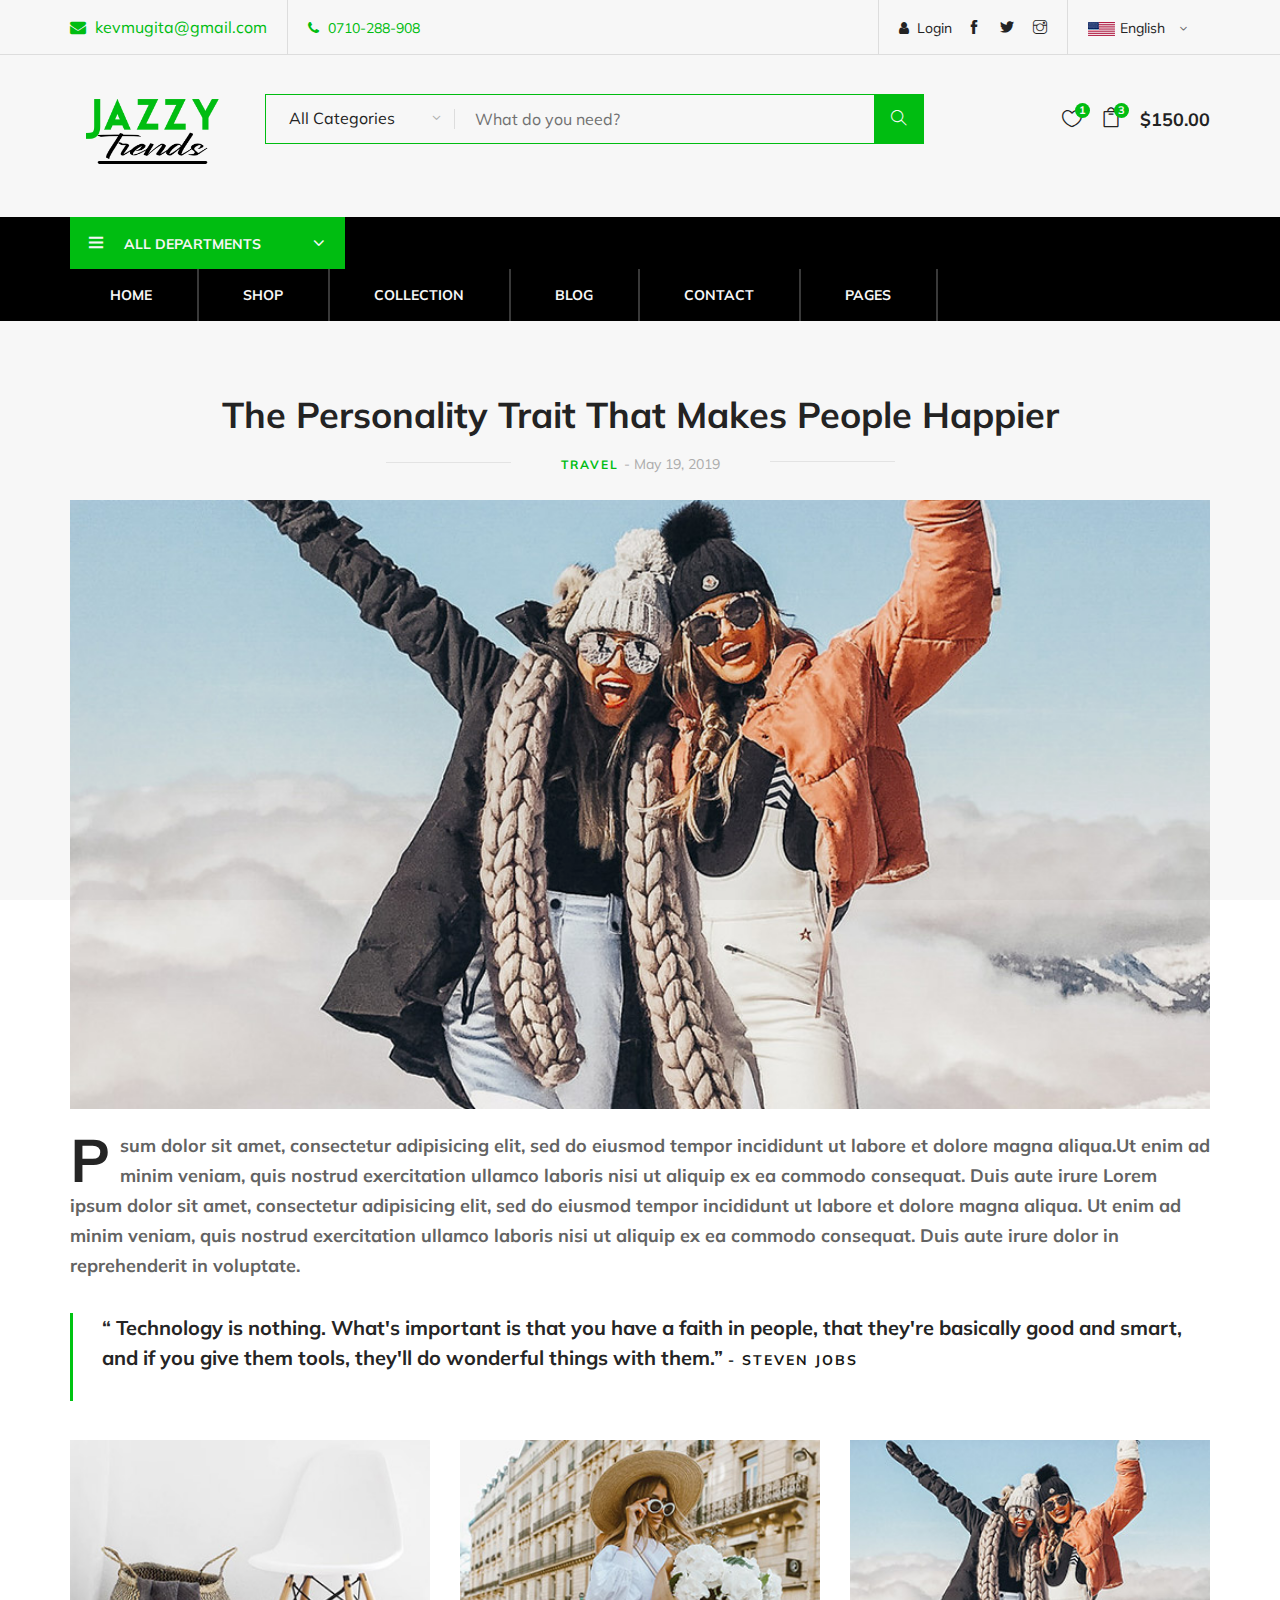
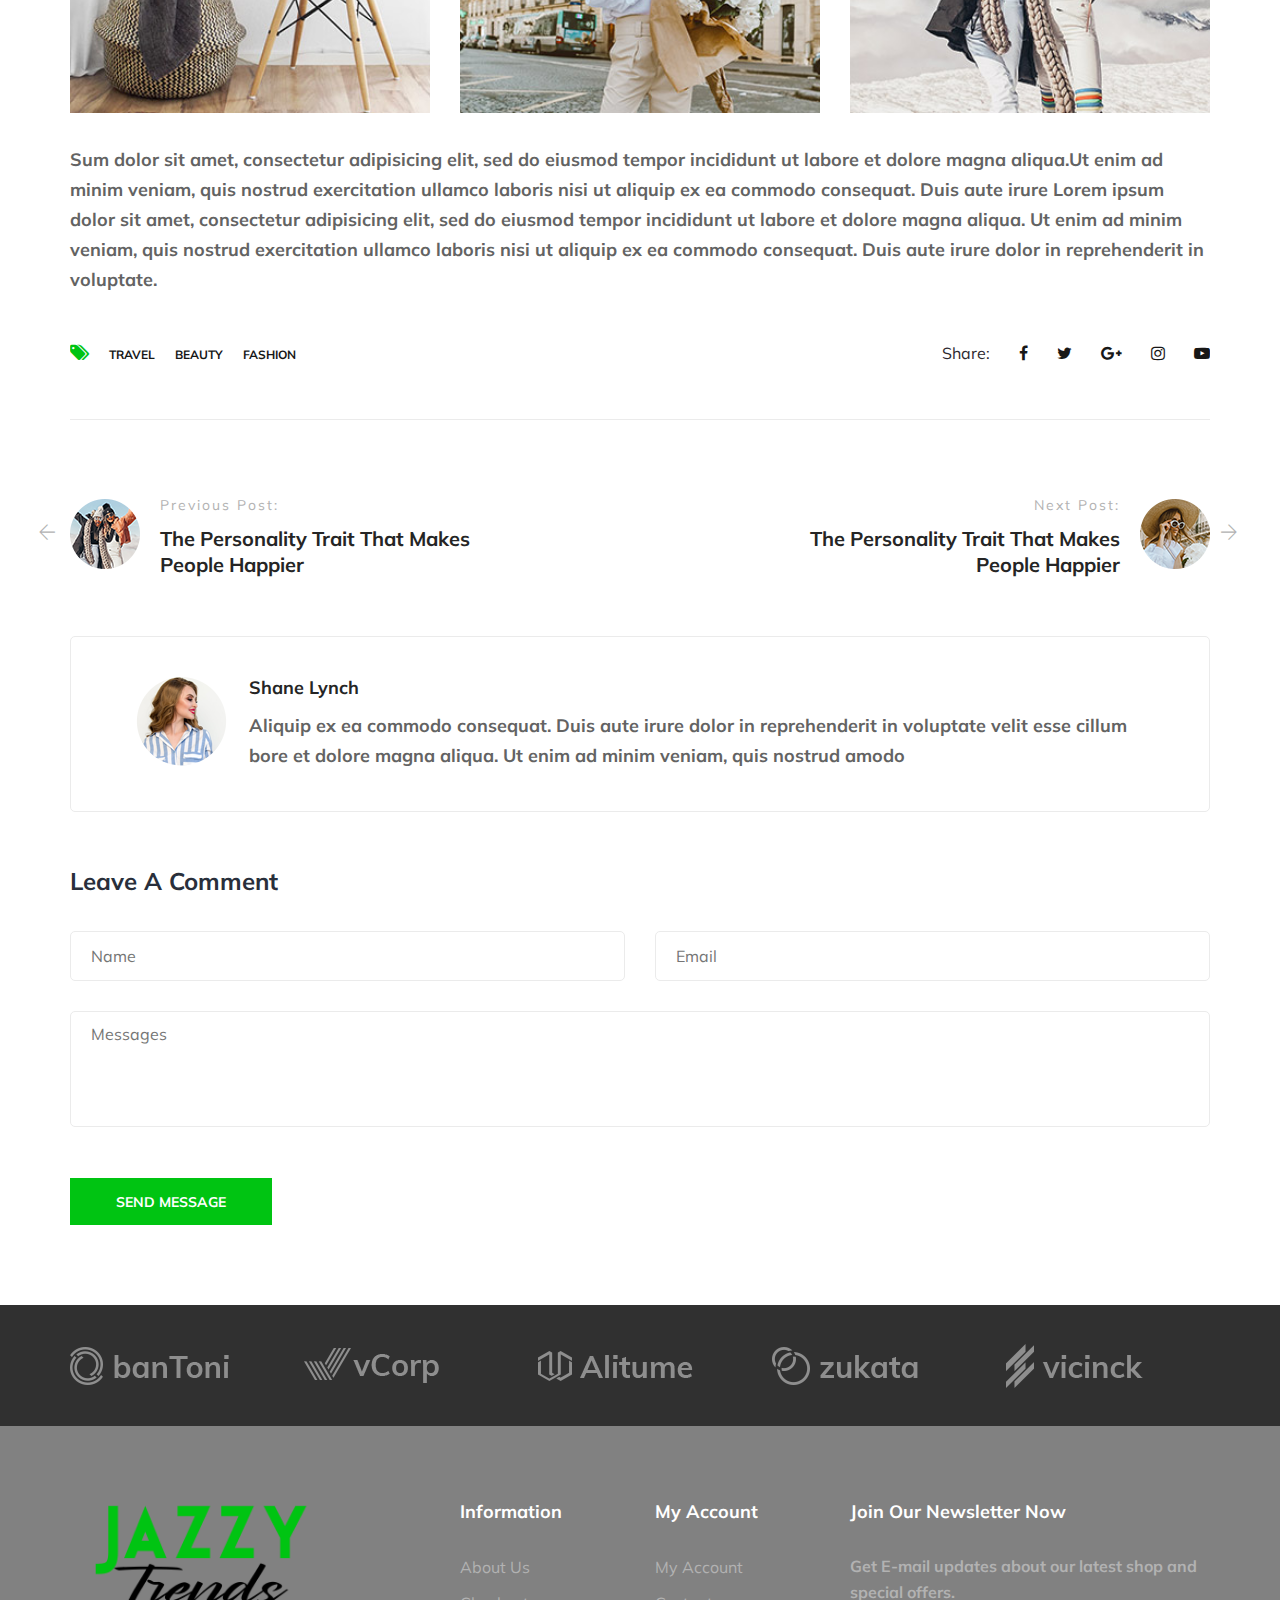
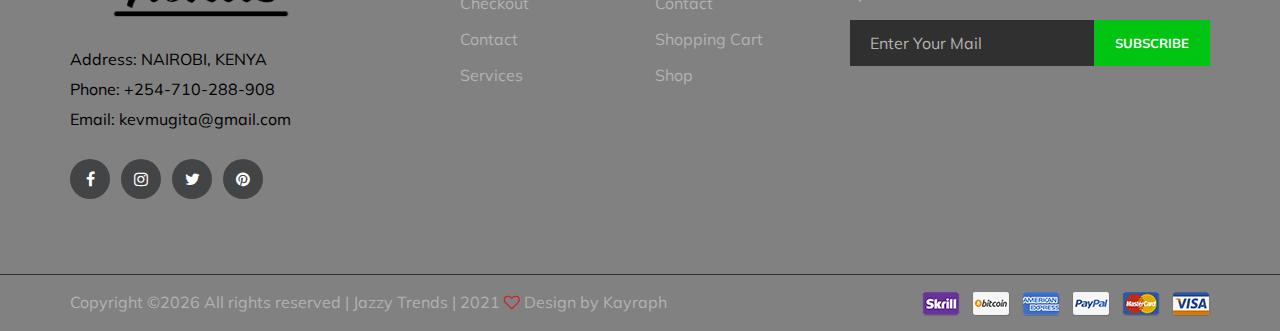
==== blog-details.html @ 1c22a63a "added products" ====
<!DOCTYPE html>
<html lang="zxx">

    <head>
        <meta charset="UTF-8">
        <meta name="description" content="Fashi Template">
        <meta name="keywords" content="Fashi, unica, creative, html">
        <meta name="viewport" content="width=device-width, initial-scale=1.0">
        <meta http-equiv="X-UA-Compatible" content="ie=edge">
        <title>Jazzy Trends</title>
    
        <!-- Google Font -->
        <link href="https://fonts.googleapis.com/css?family=Muli:300,400,500,600,700,800,900&display=swap" rel="stylesheet">
    
        <!-- Css Styles -->
        <link rel="stylesheet" href="css/bootstrap.min.css" type="text/css">
        <link rel="stylesheet" href="css/font-awesome.min.css" type="text/css">
        <link rel="stylesheet" href="css/themify-icons.css" type="text/css">
        <link rel="stylesheet" href="css/elegant-icons.css" type="text/css">
        <link rel="stylesheet" href="css/owl.carousel.min.css" type="text/css">
        <link rel="stylesheet" href="css/nice-select.css" type="text/css">
        <link rel="stylesheet" href="css/jquery-ui.min.css" type="text/css">
        <link rel="stylesheet" href="css/slicknav.min.css" type="text/css">
        <link rel="stylesheet" href="css/style.css" type="text/css">
        <link rel="icon" href="img/jazzy.png" > 
    </head>

<body>
 <!-- Page Preloder -->
    <div id="preloder">
        <div class="loader"></div>
    </div>

    <!-- Header Section Begin -->
    <header class="header-section">
        <div class="header-top">
            <div class="container">
                <div class="ht-left">
                    <div class="mail-service">
                        <a href="mailto:kevmugita@gmail.com" style="color: #00c412;" data-title="Jerseys Parlour"><i class=" fa fa-envelope"></i>
                         kevmugita@gmail.com</a>
                    </div>
                    <div class="phone-service">
                        <a href="tel:+254710288908" style="color: #00c412;"><i class=" fa fa-phone"></i>
                             0710-288-908</a>
                    </div>
                </div>
                <div class="ht-right">
                    <a href="#" class="login-panel"><i class="fa fa-user"></i>Login</a>
                    <div class="lan-selector">
                        <select class="language_drop" name="countries" id="countries" style="width:300px;">
                            <option value='yt' data-image="img/flag-1.jpg" data-imagecss="flag yt"
                                data-title="English">English</option>
                            <option value='yu' data-image="img/flag-2.jpg" data-imagecss="flag yu"
                                data-title="Bangladesh">German </option>
                        </select>
                    </div>
                    <div class="top-social">
                        <a href="#"><i class="ti-facebook"></i></a>
                        <a href="#"><i class="ti-twitter-alt"></i></a>
                        <a href="#"><i class="ti-instagram"></i></a>
                    </div>
                </div>
            </div>
        </div>
        <div class="container">
            <div class="inner-header">
                <div class="row">
                    <div class="col-lg-2 col-md-2">
                        <div class="logo">
                            <a href="./index.html">
                                <img src="img/jazzy.png" alt="" height="70px" width="180px" style="margin-top: -10px;">
                            </a>
                        </div>
                    </div>
                    <div class="col-lg-7 col-md-7">
                        <div class="advanced-search">
                            <button type="button" class="category-btn">All Categories</button>
                            <form action="#" class="input-group">
                                <input type="text" placeholder="What do you need?">
                                <button type="button"><i class="ti-search"></i></button>
                            </form>
                        </div>
                    </div>
                    <div class="col-lg-3 text-right col-md-3">
                        <ul class="nav-right">
                            <li class="heart-icon"><a href="#">
                                    <i class="icon_heart_alt"></i>
                                    <span>1</span>
                                </a>
                            </li>
                            <li class="cart-icon"><a href="#">
                                    <i class="icon_bag_alt"></i>
                                    <span>3</span>
                                </a>
                                <div class="cart-hover">
                                    <div class="select-items">
                                        <table>
                                            <tbody>
                                                <tr>
                                                    <td class="si-pic"><img src="img/select-product-1.jpg" alt=""></td>
                                                    <td class="si-text">
                                                        <div class="product-selected">
                                                            <p>$60.00 x 1</p>
                                                            <h6>Kabino Bedside Table</h6>
                                                        </div>
                                                    </td>
                                                    <td class="si-close">
                                                        <i class="ti-close"></i>
                                                    </td>
                                                </tr>
                                                <tr>
                                                    <td class="si-pic"><img src="img/select-product-2.jpg" alt=""></td>
                                                    <td class="si-text">
                                                        <div class="product-selected">
                                                            <p>$60.00 x 1</p>
                                                            <h6>Kabino Bedside Table</h6>
                                                        </div>
                                                    </td>
                                                    <td class="si-close">
                                                        <i class="ti-close"></i>
                                                    </td>
                                                </tr>
                                            </tbody>
                                        </table>
                                    </div>
                                    <div class="select-total">
                                        <span>total:</span>
                                        <h5>$120.00</h5>
                                    </div>
                                    <div class="select-button">
                                        <a href="#" class="primary-btn view-card">VIEW CARD</a>
                                        <a href="#" class="primary-btn checkout-btn">CHECK OUT</a>
                                    </div>
                                </div>
                            </li>
                            <li class="cart-price">$150.00</li>
                        </ul>
                    </div>
                </div>
            </div>
        </div>
        <div class="nav-item">
            <div class="container">
                <div class="nav-depart">
                    <div class="depart-btn">
                        <i class="ti-menu"></i>
                        <span>All departments</span>
                        <ul class="depart-hover">
                            <li class="active"><a href="#adolts">Branded Jerseys</a></li>
                            <li><a href="#">Customizable Jerseys</a></li>
                            <li><a href="#keido">Kid's Jerseys</a></li>
                            <li><a href="#">Golf Accessories/Shoes</a></li>
                            <li><a href="#">Skating Accessories</a></li>
                            <li><a href="#weeky">Deal Of The Week🔥</a></li>
                            <li><a href="#popbrands">Popular Brands</a></li>
                        </ul>
                    </div>
                </div>
                <nav class="nav-menu mobile-menu">
                    <ul>
                        <li class="active"><a href="./index.html">Home</a></li>
                        <li><a href="#">Shop</a></li>
                        <li><a href="#">Collection</a>
                            <ul class="dropdown">
                                <li><a href="#adolts">Jerseys</a></li>
                                <li><a href="#keido">Golf Accessories</a></li>
                                <li><a href="#">Basketball Shoes</a></li>
                                <li><a href="#">Skating Accessories</a></li>
                            </ul>
                        </li>
                        <li><a href="#">Blog</a></li>
                        <li><a href="./contact.html">Contact</a></li>
                        <li><a href="#">Pages</a>
                            <ul class="dropdown">
                                <li><a href="#">Blog Details</a></li>
                                <li><a href="#">Shopping Cart</a></li>
                                <li><a href="#">Checkout</a></li>
                                <li><a href="./faq.html">Faq</a></li>
                                <li><a href="./register.html">Register</a></li>
                                <li><a href="./login.html">Login</a></li>
                            </ul>
                        </li>
                    </ul>
                </nav>
                <div id="mobile-menu-wrap"></div>
            </div>
        </div>
    </header>
    <!-- Header End -->

    <!-- Blog Details Section Begin -->
    <section class="blog-details spad">
        <div class="container">
            <div class="row">
                <div class="col-lg-12">
                    <div class="blog-details-inner">
                        <div class="blog-detail-title">
                            <h2>The Personality Trait That Makes People Happier</h2>
                            <p>travel <span>- May 19, 2019</span></p>
                        </div>
                        <div class="blog-large-pic">
                            <img src="img/blog/blog-detail.jpg" alt="">
                        </div>
                        <div class="blog-detail-desc">
                            <p>psum dolor sit amet, consectetur adipisicing elit, sed do eiusmod tempor incididunt ut
                                labore et dolore magna aliqua.Ut enim ad minim veniam, quis nostrud exercitation ullamco
                                laboris nisi ut aliquip ex ea commodo consequat. Duis aute irure Lorem ipsum dolor sit
                                amet, consectetur adipisicing elit, sed do eiusmod tempor incididunt ut labore et dolore
                                magna aliqua. Ut enim ad minim veniam, quis nostrud exercitation ullamco laboris nisi ut
                                aliquip ex ea commodo consequat. Duis aute irure dolor in reprehenderit in voluptate.
                            </p>
                        </div>
                        <div class="blog-quote">
                            <p>“ Technology is nothing. What's important is that you have a faith in people, that
                                they're basically good and smart, and if you give them tools, they'll do wonderful
                                things with them.” <span>- Steven Jobs</span></p>
                        </div>
                        <div class="blog-more">
                            <div class="row">
                                <div class="col-sm-4">
                                    <img src="img/blog/blog-detail-1.jpg" alt="">
                                </div>
                                <div class="col-sm-4">
                                    <img src="img/blog/blog-detail-2.jpg" alt="">
                                </div>
                                <div class="col-sm-4">
                                    <img src="img/blog/blog-detail-3.jpg" alt="">
                                </div>
                            </div>
                        </div>
                        <p>Sum dolor sit amet, consectetur adipisicing elit, sed do eiusmod tempor incididunt ut labore
                            et dolore magna aliqua.Ut enim ad minim veniam, quis nostrud exercitation ullamco laboris
                            nisi ut aliquip ex ea commodo consequat. Duis aute irure Lorem ipsum dolor sit amet,
                            consectetur adipisicing elit, sed do eiusmod tempor incididunt ut labore et dolore magna
                            aliqua. Ut enim ad minim veniam, quis nostrud exercitation ullamco laboris nisi ut aliquip
                            ex ea commodo consequat. Duis aute irure dolor in reprehenderit in voluptate.</p>
                        <div class="tag-share">
                            <div class="details-tag">
                                <ul>
                                    <li><i class="fa fa-tags"></i></li>
                                    <li>Travel</li>
                                    <li>Beauty</li>
                                    <li>Fashion</li>
                                </ul>
                            </div>
                            <div class="blog-share">
                                <span>Share:</span>
                                <div class="social-links">
                                    <a href="#"><i class="fa fa-facebook"></i></a>
                                    <a href="#"><i class="fa fa-twitter"></i></a>
                                    <a href="#"><i class="fa fa-google-plus"></i></a>
                                    <a href="#"><i class="fa fa-instagram"></i></a>
                                    <a href="#"><i class="fa fa-youtube-play"></i></a>
                                </div>
                            </div>
                        </div>
                        <div class="blog-post">
                            <div class="row">
                                <div class="col-lg-5 col-md-6">
                                    <a href="#" class="prev-blog">
                                        <div class="pb-pic">
                                            <i class="ti-arrow-left"></i>
                                            <img src="img/blog/prev-blog.png" alt="">
                                        </div>
                                        <div class="pb-text">
                                            <span>Previous Post:</span>
                                            <h5>The Personality Trait That Makes People Happier</h5>
                                        </div>
                                    </a>
                                </div>
                                <div class="col-lg-5 offset-lg-2 col-md-6">
                                    <a href="#" class="next-blog">
                                        <div class="nb-pic">
                                            <img src="img/blog/next-blog.png" alt="">
                                            <i class="ti-arrow-right"></i>
                                        </div>
                                        <div class="nb-text">
                                            <span>Next Post:</span>
                                            <h5>The Personality Trait That Makes People Happier</h5>
                                        </div>
                                    </a>
                                </div>
                            </div>
                        </div>
                        <div class="posted-by">
                            <div class="pb-pic">
                                <img src="img/blog/post-by.png" alt="">
                            </div>
                            <div class="pb-text">
                                <a href="#">
                                    <h5>Shane Lynch</h5>
                                </a>
                                <p>Aliquip ex ea commodo consequat. Duis aute irure dolor in reprehenderit in voluptate
                                    velit esse cillum bore et dolore magna aliqua. Ut enim ad minim veniam, quis nostrud
                                    amodo</p>
                            </div>
                        </div>
                        <div class="leave-comment">
                            <h4>Leave A Comment</h4>
                            <form action="#" class="comment-form">
                                <div class="row">
                                    <div class="col-lg-6">
                                        <input type="text" placeholder="Name">
                                    </div>
                                    <div class="col-lg-6">
                                        <input type="text" placeholder="Email">
                                    </div>
                                    <div class="col-lg-12">
                                        <textarea placeholder="Messages"></textarea>
                                        <button type="submit" class="site-btn">Send message</button>
                                    </div>
                                </div>
                            </form>
                        </div>
                    </div>
                </div>
            </div>
        </div>
    </section>
    <!-- Blog Details Section End -->

    <!-- Partner Logo Section Begin -->
    <div class="partner-logo">
        <div class="container">
            <div class="logo-carousel owl-carousel">
                <div class="logo-item">
                    <div class="tablecell-inner">
                        <img src="img/logo-carousel/logo-1.png" alt="">
                    </div>
                </div>
                <div class="logo-item">
                    <div class="tablecell-inner">
                        <img src="img/logo-carousel/logo-2.png" alt="">
                    </div>
                </div>
                <div class="logo-item">
                    <div class="tablecell-inner">
                        <img src="img/logo-carousel/logo-3.png" alt="">
                    </div>
                </div>
                <div class="logo-item">
                    <div class="tablecell-inner">
                        <img src="img/logo-carousel/logo-4.png" alt="">
                    </div>
                </div>
                <div class="logo-item">
                    <div class="tablecell-inner">
                        <img src="img/logo-carousel/logo-5.png" alt="">
                    </div>
                </div>
            </div>
        </div>
    </div>
    <!-- Partner Logo Section End -->

    <!-- Footer Section Begin -->
    <footer class="footer-section">
        <div class="container">
            <div class="row">
                <div class="col-lg-3">
                    <div class="footer-left">
                        <div class="footer-logo">
                            <a href="#"><img src="img/jazzy.png" alt=""></a>
                        </div>
                        <ul>
                            <li>Address: NAIROBI, KENYA</li>
                            <li>Phone: +254-710-288-908</li>
                            <li>Email: kevmugita@gmail.com</li>
                        </ul>
                        <div class="footer-social">
                            <a href="#"><i class="fa fa-facebook"></i></a>
                            <a href="#"><i class="fa fa-instagram"></i></a>
                            <a href="#"><i class="fa fa-twitter"></i></a>
                            <a href="#"><i class="fa fa-pinterest"></i></a>
                        </div>
                    </div>
                </div>
                <div class="col-lg-2 offset-lg-1">
                    <div class="footer-widget">
                        <h5>Information</h5>
                        <ul>
                            <li><a href="#">About Us</a></li>
                            <li><a href="#">Checkout</a></li>
                            <li><a href="#">Contact</a></li>
                            <li><a href="#">Services</a></li>
                        </ul>
                    </div>
                </div>
                <div class="col-lg-2">
                    <div class="footer-widget">
                        <h5>My Account</h5>
                        <ul>
                            <li><a href="#">My Account</a></li>
                            <li><a href="#">Contact</a></li>
                            <li><a href="#">Shopping Cart</a></li>
                            <li><a href="#">Shop</a></li>
                        </ul>
                    </div>
                </div>
                <div class="col-lg-4">
                    <div class="newslatter-item">
                        <h5>Join Our Newsletter Now</h5>
                        <p>Get E-mail updates about our latest shop and special offers.</p>
                        <form action="#" class="subscribe-form">
                            <input type="text" placeholder="Enter Your Mail">
                            <button type="button">Subscribe</button>
                        </form>
                    </div>
                </div>
            </div>
        </div>
        <div class="copyright-reserved">
            <div class="container">
                <div class="row">
                    <div class="col-lg-12">
                        <div class="copyright-text">
                           
Copyright &copy;<script>document.write(new Date().getFullYear());</script> All rights reserved | Jazzy Trends | 2021 <i class="fa fa-heart-o" aria-hidden="true"></i> Design by <a href="https://mugita.netlify.app" target="_blank">Kayraph</a>

                        </div>
                        <div class="payment-pic">
                            <img src="img/payment-method.png" alt="">
                        </div>
                    </div>
                </div>
            </div>
        </div>
    </footer>
    <!-- Footer Section End -->

    <!-- Js Plugins -->
    <script src="js/jquery-3.3.1.min.js"></script>
    <script src="js/bootstrap.min.js"></script>
    <script src="js/jquery-ui.min.js"></script>
    <script src="js/jquery.countdown.min.js"></script>
    <script src="js/jquery.nice-select.min.js"></script>
    <script src="js/jquery.zoom.min.js"></script>
    <script src="js/jquery.dd.min.js"></script>
    <script src="js/jquery.slicknav.js"></script>
    <script src="js/owl.carousel.min.js"></script>
    <script src="js/main.js"></script>
</body>

</html>
---- css/themify-icons.css ----
@font-face {
	font-family: 'themify';
	src:url('../fonts/themify.eot?-fvbane');
	src:url('../fonts/themify.eot?#iefix-fvbane') format('embedded-opentype'),
		url('../fonts/themify.woff?-fvbane') format('woff'),
		url('../fonts/themify.ttf?-fvbane') format('truetype'),
		url('../fonts/themify.svg?-fvbane#themify') format('svg');
	font-weight: normal;
	font-style: normal;
}

[class^="ti-"], [class*=" ti-"] {
	font-family: 'themify';
	speak: none;
	font-style: normal;
	font-weight: normal;
	font-variant: normal;
	text-transform: none;
	line-height: 1;

	/* Better Font Rendering =========== */
	-webkit-font-smoothing: antialiased;
	-moz-osx-font-smoothing: grayscale;
}

.ti-wand:before {
	content: "\e600";
}
.ti-volume:before {
	content: "\e601";
}
.ti-user:before {
	content: "\e602";
}
.ti-unlock:before {
	content: "\e603";
}
.ti-unlink:before {
	content: "\e604";
}
.ti-trash:before {
	content: "\e605";
}
.ti-thought:before {
	content: "\e606";
}
.ti-target:before {
	content: "\e607";
}
.ti-tag:before {
	content: "\e608";
}
.ti-tablet:before {
	content: "\e609";
}
.ti-star:before {
	content: "\e60a";
}
.ti-spray:before {
	content: "\e60b";
}
.ti-signal:before {
	content: "\e60c";
}
.ti-shopping-cart:before {
	content: "\e60d";
}
.ti-shopping-cart-full:before {
	content: "\e60e";
}
.ti-settings:before {
	content: "\e60f";
}
.ti-search:before {
	content: "\e610";
}
.ti-zoom-in:before {
	content: "\e611";
}
.ti-zoom-out:before {
	content: "\e612";
}
.ti-cut:before {
	content: "\e613";
}
.ti-ruler:before {
	content: "\e614";
}
.ti-ruler-pencil:before {
	content: "\e615";
}
.ti-ruler-alt:before {
	content: "\e616";
}
.ti-bookmark:before {
	content: "\e617";
}
.ti-bookmark-alt:before {
	content: "\e618";
}
.ti-reload:before {
	content: "\e619";
}
.ti-plus:before {
	content: "\e61a";
}
.ti-pin:before {
	content: "\e61b";
}
.ti-pencil:before {
	content: "\e61c";
}
.ti-pencil-alt:before {
	content: "\e61d";
}
.ti-paint-roller:before {
	content: "\e61e";
}
.ti-paint-bucket:before {
	content: "\e61f";
}
.ti-na:before {
	content: "\e620";
}
.ti-mobile:before {
	content: "\e621";
}
.ti-minus:before {
	content: "\e622";
}
.ti-medall:before {
	content: "\e623";
}
.ti-medall-alt:before {
	content: "\e624";
}
.ti-marker:before {
	content: "\e625";
}
.ti-marker-alt:before {
	content: "\e626";
}
.ti-arrow-up:before {
	content: "\e627";
}
.ti-arrow-right:before {
	content: "\e628";
}
.ti-arrow-left:before {
	content: "\e629";
}
.ti-arrow-down:before {
	content: "\e62a";
}
.ti-lock:before {
	content: "\e62b";
}
.ti-location-arrow:before {
	content: "\e62c";
}
.ti-link:before {
	content: "\e62d";
}
.ti-layout:before {
	content: "\e62e";
}
.ti-layers:before {
	content: "\e62f";
}
.ti-layers-alt:before {
	content: "\e630";
}
.ti-key:before {
	content: "\e631";
}
.ti-import:before {
	content: "\e632";
}
.ti-image:before {
	content: "\e633";
}
.ti-heart:before {
	content: "\e634";
}
.ti-heart-broken:before {
	content: "\e635";
}
.ti-hand-stop:before {
	content: "\e636";
}
.ti-hand-open:before {
	content: "\e637";
}
.ti-hand-drag:before {
	content: "\e638";
}
.ti-folder:before {
	content: "\e639";
}
.ti-flag:before {
	content: "\e63a";
}
.ti-flag-alt:before {
	content: "\e63b";
}
.ti-flag-alt-2:before {
	content: "\e63c";
}
.ti-eye:before {
	content: "\e63d";
}
.ti-export:before {
	content: "\e63e";
}
.ti-exchange-vertical:before {
	content: "\e63f";
}
.ti-desktop:before {
	content: "\e640";
}
.ti-cup:before {
	content: "\e641";
}
.ti-crown:before {
	content: "\e642";
}
.ti-comments:before {
	content: "\e643";
}
.ti-comment:before {
	content: "\e644";
}
.ti-comment-alt:before {
	content: "\e645";
}
.ti-close:before {
	content: "\e646";
}
.ti-clip:before {
	content: "\e647";
}
.ti-angle-up:before {
	content: "\e648";
}
.ti-angle-right:before {
	content: "\e649";
}
.ti-angle-left:before {
	content: "\e64a";
}
.ti-angle-down:before {
	content: "\e64b";
}
.ti-check:before {
	content: "\e64c";
}
.ti-check-box:before {
	content: "\e64d";
}
.ti-camera:before {
	content: "\e64e";
}
.ti-announcement:before {
	content: "\e64f";
}
.ti-brush:before {
	content: "\e650";
}
.ti-briefcase:before {
	content: "\e651";
}
.ti-bolt:before {
	content: "\e652";
}
.ti-bolt-alt:before {
	content: "\e653";
}
.ti-blackboard:before {
	content: "\e654";
}
.ti-bag:before {
	content: "\e655";
}
.ti-move:before {
	content: "\e656";
}
.ti-arrows-vertical:before {
	content: "\e657";
}
.ti-arrows-horizontal:before {
	content: "\e658";
}
.ti-fullscreen:before {
	content: "\e659";
}
.ti-arrow-top-right:before {
	content: "\e65a";
}
.ti-arrow-top-left:before {
	content: "\e65b";
}
.ti-arrow-circle-up:before {
	content: "\e65c";
}
.ti-arrow-circle-right:before {
	content: "\e65d";
}
.ti-arrow-circle-left:before {
	content: "\e65e";
}
.ti-arrow-circle-down:before {
	content: "\e65f";
}
.ti-angle-double-up:before {
	content: "\e660";
}
.ti-angle-double-right:before {
	content: "\e661";
}
.ti-angle-double-left:before {
	content: "\e662";
}
.ti-angle-double-down:before {
	content: "\e663";
}
.ti-zip:before {
	content: "\e664";
}
.ti-world:before {
	content: "\e665";
}
.ti-wheelchair:before {
	content: "\e666";
}
.ti-view-list:before {
	content: "\e667";
}
.ti-view-list-alt:before {
	content: "\e668";
}
.ti-view-grid:before {
	content: "\e669";
}
.ti-uppercase:before {
	content: "\e66a";
}
.ti-upload:before {
	content: "\e66b";
}
.ti-underline:before {
	content: "\e66c";
}
.ti-truck:before {
	content: "\e66d";
}
.ti-timer:before {
	content: "\e66e";
}
.ti-ticket:before {
	content: "\e66f";
}
.ti-thumb-up:before {
	content: "\e670";
}
.ti-thumb-down:before {
	content: "\e671";
}
.ti-text:before {
	content: "\e672";
}
.ti-stats-up:before {
	content: "\e673";
}
.ti-stats-down:before {
	content: "\e674";
}
.ti-split-v:before {
	content: "\e675";
}
.ti-split-h:before {
	content: "\e676";
}
.ti-smallcap:before {
	content: "\e677";
}
.ti-shine:before {
	content: "\e678";
}
.ti-shift-right:before {
	content: "\e679";
}
.ti-shift-left:before {
	content: "\e67a";
}
.ti-shield:before {
	content: "\e67b";
}
.ti-notepad:before {
	content: "\e67c";
}
.ti-server:before {
	content: "\e67d";
}
.ti-quote-right:before {
	content: "\e67e";
}
.ti-quote-left:before {
	content: "\e67f";
}
.ti-pulse:before {
	content: "\e680";
}
.ti-printer:before {
	content: "\e681";
}
.ti-power-off:before {
	content: "\e682";
}
.ti-plug:before {
	content: "\e683";
}
.ti-pie-chart:before {
	content: "\e684";
}
.ti-paragraph:before {
	content: "\e685";
}
.ti-panel:before {
	content: "\e686";
}
.ti-package:before {
	content: "\e687";
}
.ti-music:before {
	content: "\e688";
}
.ti-music-alt:before {
	content: "\e689";
}
.ti-mouse:before {
	content: "\e68a";
}
.ti-mouse-alt:before {
	content: "\e68b";
}
.ti-money:before {
	content: "\e68c";
}
.ti-microphone:before {
	content: "\e68d";
}
.ti-menu:before {
	content: "\e68e";
}
.ti-menu-alt:before {
	content: "\e68f";
}
.ti-map:before {
	content: "\e690";
}
.ti-map-alt:before {
	content: "\e691";
}
.ti-loop:before {
	content: "\e692";
}
.ti-location-pin:before {
	content: "\e693";
}
.ti-list:before {
	content: "\e694";
}
.ti-light-bulb:before {
	content: "\e695";
}
.ti-Italic:before {
	content: "\e696";
}
.ti-info:before {
	content: "\e697";
}
.ti-infinite:before {
	content: "\e698";
}
.ti-id-badge:before {
	content: "\e699";
}
.ti-hummer:before {
	content: "\e69a";
}
.ti-home:before {
	content: "\e69b";
}
.ti-help:before {
	content: "\e69c";
}
.ti-headphone:before {
	content: "\e69d";
}
.ti-harddrives:before {
	content: "\e69e";
}
.ti-harddrive:before {
	content: "\e69f";
}
.ti-gift:before {
	content: "\e6a0";
}
.ti-game:before {
	content: "\e6a1";
}
.ti-filter:before {
	content: "\e6a2";
}
.ti-files:before {
	content: "\e6a3";
}
.ti-file:before {
	content: "\e6a4";
}
.ti-eraser:before {
	content: "\e6a5";
}
.ti-envelope:before {
	content: "\e6a6";
}
.ti-download:before {
	content: "\e6a7";
}
.ti-direction:before {
	content: "\e6a8";
}
.ti-direction-alt:before {
	content: "\e6a9";
}
.ti-dashboard:before {
	content: "\e6aa";
}
.ti-control-stop:before {
	content: "\e6ab";
}
.ti-control-shuffle:before {
	content: "\e6ac";
}
.ti-control-play:before {
	content: "\e6ad";
}
.ti-control-pause:before {
	content: "\e6ae";
}
.ti-control-forward:before {
	content: "\e6af";
}
.ti-control-backward:before {
	content: "\e6b0";
}
.ti-cloud:before {
	content: "\e6b1";
}
.ti-cloud-up:before {
	content: "\e6b2";
}
.ti-cloud-down:before {
	content: "\e6b3";
}
.ti-clipboard:before {
	content: "\e6b4";
}
.ti-car:before {
	content: "\e6b5";
}
.ti-calendar:before {
	content: "\e6b6";
}
.ti-book:before {
	content: "\e6b7";
}
.ti-bell:before {
	content: "\e6b8";
}
.ti-basketball:before {
	content: "\e6b9";
}
.ti-bar-chart:before {
	content: "\e6ba";
}
.ti-bar-chart-alt:before {
	content: "\e6bb";
}
.ti-back-right:before {
	content: "\e6bc";
}
.ti-back-left:before {
	content: "\e6bd";
}
.ti-arrows-corner:before {
	content: "\e6be";
}
.ti-archive:before {
	content: "\e6bf";
}
.ti-anchor:before {
	content: "\e6c0";
}
.ti-align-right:before {
	content: "\e6c1";
}
.ti-align-left:before {
	content: "\e6c2";
}
.ti-align-justify:before {
	content: "\e6c3";
}
.ti-align-center:before {
	content: "\e6c4";
}
.ti-alert:before {
	content: "\e6c5";
}
.ti-alarm-clock:before {
	content: "\e6c6";
}
.ti-agenda:before {
	content: "\e6c7";
}
.ti-write:before {
	content: "\e6c8";
}
.ti-window:before {
	content: "\e6c9";
}
.ti-widgetized:before {
	content: "\e6ca";
}
.ti-widget:before {
	content: "\e6cb";
}
.ti-widget-alt:before {
	content: "\e6cc";
}
.ti-wallet:before {
	content: "\e6cd";
}
.ti-video-clapper:before {
	content: "\e6ce";
}
.ti-video-camera:before {
	content: "\e6cf";
}
.ti-vector:before {
	content: "\e6d0";
}
.ti-themify-logo:before {
	content: "\e6d1";
}
.ti-themify-favicon:before {
	content: "\e6d2";
}
.ti-themify-favicon-alt:before {
	content: "\e6d3";
}
.ti-support:before {
	content: "\e6d4";
}
.ti-stamp:before {
	content: "\e6d5";
}
.ti-split-v-alt:before {
	content: "\e6d6";
}
.ti-slice:before {
	content: "\e6d7";
}
.ti-shortcode:before {
	content: "\e6d8";
}
.ti-shift-right-alt:before {
	content: "\e6d9";
}
.ti-shift-left-alt:before {
	content: "\e6da";
}
.ti-ruler-alt-2:before {
	content: "\e6db";
}
.ti-receipt:before {
	content: "\e6dc";
}
.ti-pin2:before {
	content: "\e6dd";
}
.ti-pin-alt:before {
	content: "\e6de";
}
.ti-pencil-alt2:before {
	content: "\e6df";
}
.ti-palette:before {
	content: "\e6e0";
}
.ti-more:before {
	content: "\e6e1";
}
.ti-more-alt:before {
	content: "\e6e2";
}
.ti-microphone-alt:before {
	content: "\e6e3";
}
.ti-magnet:before {
	content: "\e6e4";
}
.ti-line-double:before {
	content: "\e6e5";
}
.ti-line-dotted:before {
	content: "\e6e6";
}
.ti-line-dashed:before {
	content: "\e6e7";
}
.ti-layout-width-full:before {
	content: "\e6e8";
}
.ti-layout-width-default:before {
	content: "\e6e9";
}
.ti-layout-width-default-alt:before {
	content: "\e6ea";
}
.ti-layout-tab:before {
	content: "\e6eb";
}
.ti-layout-tab-window:before {
	content: "\e6ec";
}
.ti-layout-tab-v:before {
	content: "\e6ed";
}
.ti-layout-tab-min:before {
	content: "\e6ee";
}
.ti-layout-slider:before {
	content: "\e6ef";
}
.ti-layout-slider-alt:before {
	content: "\e6f0";
}
.ti-layout-sidebar-right:before {
	content: "\e6f1";
}
.ti-layout-sidebar-none:before {
	content: "\e6f2";
}
.ti-layout-sidebar-left:before {
	content: "\e6f3";
}
.ti-layout-placeholder:before {
	content: "\e6f4";
}
.ti-layout-menu:before {
	content: "\e6f5";
}
.ti-layout-menu-v:before {
	content: "\e6f6";
}
.ti-layout-menu-separated:before {
	content: "\e6f7";
}
.ti-layout-menu-full:before {
	content: "\e6f8";
}
.ti-layout-media-right-alt:before {
	content: "\e6f9";
}
.ti-layout-media-right:before {
	content: "\e6fa";
}
.ti-layout-media-overlay:before {
	content: "\e6fb";
}
.ti-layout-media-overlay-alt:before {
	content: "\e6fc";
}
.ti-layout-media-overlay-alt-2:before {
	content: "\e6fd";
}
.ti-layout-media-left-alt:before {
	content: "\e6fe";
}
.ti-layout-media-left:before {
	content: "\e6ff";
}
.ti-layout-media-center-alt:before {
	content: "\e700";
}
.ti-layout-media-center:before {
	content: "\e701";
}
.ti-layout-list-thumb:before {
	content: "\e702";
}
.ti-layout-list-thumb-alt:before {
	content: "\e703";
}
.ti-layout-list-post:before {
	content: "\e704";
}
.ti-layout-list-large-image:before {
	content: "\e705";
}
.ti-layout-line-solid:before {
	content: "\e706";
}
.ti-layout-grid4:before {
	content: "\e707";
}
.ti-layout-grid3:before {
	content: "\e708";
}
.ti-layout-grid2:before {
	content: "\e709";
}
.ti-layout-grid2-thumb:before {
	content: "\e70a";
}
.ti-layout-cta-right:before {
	content: "\e70b";
}
.ti-layout-cta-left:before {
	content: "\e70c";
}
.ti-layout-cta-center:before {
	content: "\e70d";
}
.ti-layout-cta-btn-right:before {
	content: "\e70e";
}
.ti-layout-cta-btn-left:before {
	content: "\e70f";
}
.ti-layout-column4:before {
	content: "\e710";
}
.ti-layout-column3:before {
	content: "\e711";
}
.ti-layout-column2:before {
	content: "\e712";
}
.ti-layout-accordion-separated:before {
	content: "\e713";
}
.ti-layout-accordion-merged:before {
	content: "\e714";
}
.ti-layout-accordion-list:before {
	content: "\e715";
}
.ti-ink-pen:before {
	content: "\e716";
}
.ti-info-alt:before {
	content: "\e717";
}
.ti-help-alt:before {
	content: "\e718";
}
.ti-headphone-alt:before {
	content: "\e719";
}
.ti-hand-point-up:before {
	content: "\e71a";
}
.ti-hand-point-right:before {
	content: "\e71b";
}
.ti-hand-point-left:before {
	content: "\e71c";
}
.ti-hand-point-down:before {
	content: "\e71d";
}
.ti-gallery:before {
	content: "\e71e";
}
.ti-face-smile:before {
	content: "\e71f";
}
.ti-face-sad:before {
	content: "\e720";
}
.ti-credit-card:before {
	content: "\e721";
}
.ti-control-skip-forward:before {
	content: "\e722";
}
.ti-control-skip-backward:before {
	content: "\e723";
}
.ti-control-record:before {
	content: "\e724";
}
.ti-control-eject:before {
	content: "\e725";
}
.ti-comments-smiley:before {
	content: "\e726";
}
.ti-brush-alt:before {
	content: "\e727";
}
.ti-youtube:before {
	content: "\e728";
}
.ti-vimeo:before {
	content: "\e729";
}
.ti-twitter:before {
	content: "\e72a";
}
.ti-time:before {
	content: "\e72b";
}
.ti-tumblr:before {
	content: "\e72c";
}
.ti-skype:before {
	content: "\e72d";
}
.ti-share:before {
	content: "\e72e";
}
.ti-share-alt:before {
	content: "\e72f";
}
.ti-rocket:before {
	content: "\e730";
}
.ti-pinterest:before {
	content: "\e731";
}
.ti-new-window:before {
	content: "\e732";
}
.ti-microsoft:before {
	content: "\e733";
}
.ti-list-ol:before {
	content: "\e734";
}
.ti-linkedin:before {
	content: "\e735";
}
.ti-layout-sidebar-2:before {
	content: "\e736";
}
.ti-layout-grid4-alt:before {
	content: "\e737";
}
.ti-layout-grid3-alt:before {
	content: "\e738";
}
.ti-layout-grid2-alt:before {
	content: "\e739";
}
.ti-layout-column4-alt:before {
	content: "\e73a";
}
.ti-layout-column3-alt:before {
	content: "\e73b";
}
.ti-layout-column2-alt:before {
	content: "\e73c";
}
.ti-instagram:before {
	content: "\e73d";
}
.ti-google:before {
	content: "\e73e";
}
.ti-github:before {
	content: "\e73f";
}
.ti-flickr:before {
	content: "\e740";
}
.ti-facebook:before {
	content: "\e741";
}
.ti-dropbox:before {
	content: "\e742";
}
.ti-dribbble:before {
	content: "\e743";
}
.ti-apple:before {
	content: "\e744";
}
.ti-android:before {
	content: "\e745";
}
.ti-save:before {
	content: "\e746";
}
.ti-save-alt:before {
	content: "\e747";
}
.ti-yahoo:before {
	content: "\e748";
}
.ti-wordpress:before {
	content: "\e749";
}
.ti-vimeo-alt:before {
	content: "\e74a";
}
.ti-twitter-alt:before {
	content: "\e74b";
}
.ti-tumblr-alt:before {
	content: "\e74c";
}
.ti-trello:before {
	content: "\e74d";
}
.ti-stack-overflow:before {
	content: "\e74e";
}
.ti-soundcloud:before {
	content: "\e74f";
}
.ti-sharethis:before {
	content: "\e750";
}
.ti-sharethis-alt:before {
	content: "\e751";
}
.ti-reddit:before {
	content: "\e752";
}
.ti-pinterest-alt:before {
	content: "\e753";
}
.ti-microsoft-alt:before {
	content: "\e754";
}
.ti-linux:before {
	content: "\e755";
}
.ti-jsfiddle:before {
	content: "\e756";
}
.ti-joomla:before {
	content: "\e757";
}
.ti-html5:before {
	content: "\e758";
}
.ti-flickr-alt:before {
	content: "\e759";
}
.ti-email:before {
	content: "\e75a";
}
.ti-drupal:before {
	content: "\e75b";
}
.ti-dropbox-alt:before {
	content: "\e75c";
}
.ti-css3:before {
	content: "\e75d";
}
.ti-rss:before {
	content: "\e75e";
}
.ti-rss-alt:before {
	content: "\e75f";
}
---- css/elegant-icons.css ----
@font-face {
	font-family: 'ElegantIcons';
	src:url('../fonts/ElegantIcons.eot');
	src:url('../fonts/ElegantIcons.eot?#iefix') format('embedded-opentype'),
		url('../fonts/ElegantIcons.woff') format('woff'),
		url('../fonts/ElegantIcons.ttf') format('truetype'),
		url('../fonts/ElegantIcons.svg#ElegantIcons') format('svg');
	font-weight: normal;
	font-style: normal;
}

/* Use the following CSS code if you want to use data attributes for inserting your icons */
[data-icon]:before {
	font-family: 'ElegantIcons';
	content: attr(data-icon);
	speak: none;
	font-weight: normal;
	font-variant: normal;
	text-transform: none;
	line-height: 1;
	-webkit-font-smoothing: antialiased;
	-moz-osx-font-smoothing: grayscale;
}

/* Use the following CSS code if you want to have a class per icon */
/*
Instead of a list of all class selectors,
you can use the generic selector below, but it's slower:
[class*="your-class-prefix"] {
*/
.arrow_up, .arrow_down, .arrow_left, .arrow_right, .arrow_left-up, .arrow_right-up, .arrow_right-down, .arrow_left-down, .arrow-up-down, .arrow_up-down_alt, .arrow_left-right_alt, .arrow_left-right, .arrow_expand_alt2, .arrow_expand_alt, .arrow_condense, .arrow_expand, .arrow_move, .arrow_carrot-up, .arrow_carrot-down, .arrow_carrot-left, .arrow_carrot-right, .arrow_carrot-2up, .arrow_carrot-2down, .arrow_carrot-2left, .arrow_carrot-2right, .arrow_carrot-up_alt2, .arrow_carrot-down_alt2, .arrow_carrot-left_alt2, .arrow_carrot-right_alt2, .arrow_carrot-2up_alt2, .arrow_carrot-2down_alt2, .arrow_carrot-2left_alt2, .arrow_carrot-2right_alt2, .arrow_triangle-up, .arrow_triangle-down, .arrow_triangle-left, .arrow_triangle-right, .arrow_triangle-up_alt2, .arrow_triangle-down_alt2, .arrow_triangle-left_alt2, .arrow_triangle-right_alt2, .arrow_back, .icon_minus-06, .icon_plus, .icon_close, .icon_check, .icon_minus_alt2, .icon_plus_alt2, .icon_close_alt2, .icon_check_alt2, .icon_zoom-out_alt, .icon_zoom-in_alt, .icon_search, .icon_box-empty, .icon_box-selected, .icon_minus-box, .icon_plus-box, .icon_box-checked, .icon_circle-empty, .icon_circle-slelected, .icon_stop_alt2, .icon_stop, .icon_pause_alt2, .icon_pause, .icon_menu, .icon_menu-square_alt2, .icon_menu-circle_alt2, .icon_ul, .icon_ol, .icon_adjust-horiz, .icon_adjust-vert, .icon_document_alt, .icon_documents_alt, .icon_pencil, .icon_pencil-edit_alt, .icon_pencil-edit, .icon_folder-alt, .icon_folder-open_alt, .icon_folder-add_alt, .icon_info_alt, .icon_error-oct_alt, .icon_error-circle_alt, .icon_error-triangle_alt, .icon_question_alt2, .icon_question, .icon_comment_alt, .icon_chat_alt, .icon_vol-mute_alt, .icon_volume-low_alt, .icon_volume-high_alt, .icon_quotations, .icon_quotations_alt2, .icon_clock_alt, .icon_lock_alt, .icon_lock-open_alt, .icon_key_alt, .icon_cloud_alt, .icon_cloud-upload_alt, .icon_cloud-download_alt, .icon_image, .icon_images, .icon_lightbulb_alt, .icon_gift_alt, .icon_house_alt, .icon_genius, .icon_mobile, .icon_tablet, .icon_laptop, .icon_desktop, .icon_camera_alt, .icon_mail_alt, .icon_cone_alt, .icon_ribbon_alt, .icon_bag_alt, .icon_creditcard, .icon_cart_alt, .icon_paperclip, .icon_tag_alt, .icon_tags_alt, .icon_trash_alt, .icon_cursor_alt, .icon_mic_alt, .icon_compass_alt, .icon_pin_alt, .icon_pushpin_alt, .icon_map_alt, .icon_drawer_alt, .icon_toolbox_alt, .icon_book_alt, .icon_calendar, .icon_film, .icon_table, .icon_contacts_alt, .icon_headphones, .icon_lifesaver, .icon_piechart, .icon_refresh, .icon_link_alt, .icon_link, .icon_loading, .icon_blocked, .icon_archive_alt, .icon_heart_alt, .icon_star_alt, .icon_star-half_alt, .icon_star, .icon_star-half, .icon_tools, .icon_tool, .icon_cog, .icon_cogs, .arrow_up_alt, .arrow_down_alt, .arrow_left_alt, .arrow_right_alt, .arrow_left-up_alt, .arrow_right-up_alt, .arrow_right-down_alt, .arrow_left-down_alt, .arrow_condense_alt, .arrow_expand_alt3, .arrow_carrot_up_alt, .arrow_carrot-down_alt, .arrow_carrot-left_alt, .arrow_carrot-right_alt, .arrow_carrot-2up_alt, .arrow_carrot-2dwnn_alt, .arrow_carrot-2left_alt, .arrow_carrot-2right_alt, .arrow_triangle-up_alt, .arrow_triangle-down_alt, .arrow_triangle-left_alt, .arrow_triangle-right_alt, .icon_minus_alt, .icon_plus_alt, .icon_close_alt, .icon_check_alt, .icon_zoom-out, .icon_zoom-in, .icon_stop_alt, .icon_menu-square_alt, .icon_menu-circle_alt, .icon_document, .icon_documents, .icon_pencil_alt, .icon_folder, .icon_folder-open, .icon_folder-add, .icon_folder_upload, .icon_folder_download, .icon_info, .icon_error-circle, .icon_error-oct, .icon_error-triangle, .icon_question_alt, .icon_comment, .icon_chat, .icon_vol-mute, .icon_volume-low, .icon_volume-high, .icon_quotations_alt, .icon_clock, .icon_lock, .icon_lock-open, .icon_key, .icon_cloud, .icon_cloud-upload, .icon_cloud-download, .icon_lightbulb, .icon_gift, .icon_house, .icon_camera, .icon_mail, .icon_cone, .icon_ribbon, .icon_bag, .icon_cart, .icon_tag, .icon_tags, .icon_trash, .icon_cursor, .icon_mic, .icon_compass, .icon_pin, .icon_pushpin, .icon_map, .icon_drawer, .icon_toolbox, .icon_book, .icon_contacts, .icon_archive, .icon_heart, .icon_profile, .icon_group, .icon_grid-2x2, .icon_grid-3x3, .icon_music, .icon_pause_alt, .icon_phone, .icon_upload, .icon_download, .social_facebook, .social_twitter, .social_pinterest, .social_googleplus, .social_tumblr, .social_tumbleupon, .social_wordpress, .social_instagram, .social_dribbble, .social_vimeo, .social_linkedin, .social_rss, .social_deviantart, .social_share, .social_myspace, .social_skype, .social_youtube, .social_picassa, .social_googledrive, .social_flickr, .social_blogger, .social_spotify, .social_delicious, .social_facebook_circle, .social_twitter_circle, .social_pinterest_circle, .social_googleplus_circle, .social_tumblr_circle, .social_stumbleupon_circle, .social_wordpress_circle, .social_instagram_circle, .social_dribbble_circle, .social_vimeo_circle, .social_linkedin_circle, .social_rss_circle, .social_deviantart_circle, .social_share_circle, .social_myspace_circle, .social_skype_circle, .social_youtube_circle, .social_picassa_circle, .social_googledrive_alt2, .social_flickr_circle, .social_blogger_circle, .social_spotify_circle, .social_delicious_circle, .social_facebook_square, .social_twitter_square, .social_pinterest_square, .social_googleplus_square, .social_tumblr_square, .social_stumbleupon_square, .social_wordpress_square, .social_instagram_square, .social_dribbble_square, .social_vimeo_square, .social_linkedin_square, .social_rss_square, .social_deviantart_square, .social_share_square, .social_myspace_square, .social_skype_square, .social_youtube_square, .social_picassa_square, .social_googledrive_square, .social_flickr_square, .social_blogger_square, .social_spotify_square, .social_delicious_square, .icon_printer, .icon_calulator, .icon_building, .icon_floppy, .icon_drive, .icon_search-2, .icon_id, .icon_id-2, .icon_puzzle, .icon_like, .icon_dislike, .icon_mug, .icon_currency, .icon_wallet, .icon_pens, .icon_easel, .icon_flowchart, .icon_datareport, .icon_briefcase, .icon_shield, .icon_percent, .icon_globe, .icon_globe-2, .icon_target, .icon_hourglass, .icon_balance, .icon_rook, .icon_printer-alt, .icon_calculator_alt, .icon_building_alt, .icon_floppy_alt, .icon_drive_alt, .icon_search_alt, .icon_id_alt, .icon_id-2_alt, .icon_puzzle_alt, .icon_like_alt, .icon_dislike_alt, .icon_mug_alt, .icon_currency_alt, .icon_wallet_alt, .icon_pens_alt, .icon_easel_alt, .icon_flowchart_alt, .icon_datareport_alt, .icon_briefcase_alt, .icon_shield_alt, .icon_percent_alt, .icon_globe_alt, .icon_clipboard {
	font-family: 'ElegantIcons';
	speak: none;
	font-style: normal;
	font-weight: normal;
	font-variant: normal;
	text-transform: none;
	line-height: 1;
	-webkit-font-smoothing: antialiased;
}
.arrow_up:before {
	content: "\21";
}
.arrow_down:before {
	content: "\22";
}
.arrow_left:before {
	content: "\23";
}
.arrow_right:before {
	content: "\24";
}
.arrow_left-up:before {
	content: "\25";
}
.arrow_right-up:before {
	content: "\26";
}
.arrow_right-down:before {
	content: "\27";
}
.arrow_left-down:before {
	content: "\28";
}
.arrow-up-down:before {
	content: "\29";
}
.arrow_up-down_alt:before {
	content: "\2a";
}
.arrow_left-right_alt:before {
	content: "\2b";
}
.arrow_left-right:before {
	content: "\2c";
}
.arrow_expand_alt2:before {
	content: "\2d";
}
.arrow_expand_alt:before {
	content: "\2e";
}
.arrow_condense:before {
	content: "\2f";
}
.arrow_expand:before {
	content: "\30";
}
.arrow_move:before {
	content: "\31";
}
.arrow_carrot-up:before {
	content: "\32";
}
.arrow_carrot-down:before {
	content: "\33";
}
.arrow_carrot-left:before {
	content: "\34";
}
.arrow_carrot-right:before {
	content: "\35";
}
.arrow_carrot-2up:before {
	content: "\36";
}
.arrow_carrot-2down:before {
	content: "\37";
}
.arrow_carrot-2left:before {
	content: "\38";
}
.arrow_carrot-2right:before {
	content: "\39";
}
.arrow_carrot-up_alt2:before {
	content: "\3a";
}
.arrow_carrot-down_alt2:before {
	content: "\3b";
}
.arrow_carrot-left_alt2:before {
	content: "\3c";
}
.arrow_carrot-right_alt2:before {
	content: "\3d";
}
.arrow_carrot-2up_alt2:before {
	content: "\3e";
}
.arrow_carrot-2down_alt2:before {
	content: "\3f";
}
.arrow_carrot-2left_alt2:before {
	content: "\40";
}
.arrow_carrot-2right_alt2:before {
	content: "\41";
}
.arrow_triangle-up:before {
	content: "\42";
}
.arrow_triangle-down:before {
	content: "\43";
}
.arrow_triangle-left:before {
	content: "\44";
}
.arrow_triangle-right:before {
	content: "\45";
}
.arrow_triangle-up_alt2:before {
	content: "\46";
}
.arrow_triangle-down_alt2:before {
	content: "\47";
}
.arrow_triangle-left_alt2:before {
	content: "\48";
}
.arrow_triangle-right_alt2:before {
	content: "\49";
}
.arrow_back:before {
	content: "\4a";
}
.icon_minus-06:before {
	content: "\4b";
}
.icon_plus:before {
	content: "\4c";
}
.icon_close:before {
	content: "\4d";
}
.icon_check:before {
	content: "\4e";
}
.icon_minus_alt2:before {
	content: "\4f";
}
.icon_plus_alt2:before {
	content: "\50";
}
.icon_close_alt2:before {
	content: "\51";
}
.icon_check_alt2:before {
	content: "\52";
}
.icon_zoom-out_alt:before {
	content: "\53";
}
.icon_zoom-in_alt:before {
	content: "\54";
}
.icon_search:before {
	content: "\55";
}
.icon_box-empty:before {
	content: "\56";
}
.icon_box-selected:before {
	content: "\57";
}
.icon_minus-box:before {
	content: "\58";
}
.icon_plus-box:before {
	content: "\59";
}
.icon_box-checked:before {
	content: "\5a";
}
.icon_circle-empty:before {
	content: "\5b";
}
.icon_circle-slelected:before {
	content: "\5c";
}
.icon_stop_alt2:before {
	content: "\5d";
}
.icon_stop:before {
	content: "\5e";
}
.icon_pause_alt2:before {
	content: "\5f";
}
.icon_pause:before {
	content: "\60";
}
.icon_menu:before {
	content: "\61";
}
.icon_menu-square_alt2:before {
	content: "\62";
}
.icon_menu-circle_alt2:before {
	content: "\63";
}
.icon_ul:before {
	content: "\64";
}
.icon_ol:before {
	content: "\65";
}
.icon_adjust-horiz:before {
	content: "\66";
}
.icon_adjust-vert:before {
	content: "\67";
}
.icon_document_alt:before {
	content: "\68";
}
.icon_documents_alt:before {
	content: "\69";
}
.icon_pencil:before {
	content: "\6a";
}
.icon_pencil-edit_alt:before {
	content: "\6b";
}
.icon_pencil-edit:before {
	content: "\6c";
}
.icon_folder-alt:before {
	content: "\6d";
}
.icon_folder-open_alt:before {
	content: "\6e";
}
.icon_folder-add_alt:before {
	content: "\6f";
}
.icon_info_alt:before {
	content: "\70";
}
.icon_error-oct_alt:before {
	content: "\71";
}
.icon_error-circle_alt:before {
	content: "\72";
}
.icon_error-triangle_alt:before {
	content: "\73";
}
.icon_question_alt2:before {
	content: "\74";
}
.icon_question:before {
	content: "\75";
}
.icon_comment_alt:before {
	content: "\76";
}
.icon_chat_alt:before {
	content: "\77";
}
.icon_vol-mute_alt:before {
	content: "\78";
}
.icon_volume-low_alt:before {
	content: "\79";
}
.icon_volume-high_alt:before {
	content: "\7a";
}
.icon_quotations:before {
	content: "\7b";
}
.icon_quotations_alt2:before {
	content: "\7c";
}
.icon_clock_alt:before {
	content: "\7d";
}
.icon_lock_alt:before {
	content: "\7e";
}
.icon_lock-open_alt:before {
	content: "\e000";
}
.icon_key_alt:before {
	content: "\e001";
}
.icon_cloud_alt:before {
	content: "\e002";
}
.icon_cloud-upload_alt:before {
	content: "\e003";
}
.icon_cloud-download_alt:before {
	content: "\e004";
}
.icon_image:before {
	content: "\e005";
}
.icon_images:before {
	content: "\e006";
}
.icon_lightbulb_alt:before {
	content: "\e007";
}
.icon_gift_alt:before {
	content: "\e008";
}
.icon_house_alt:before {
	content: "\e009";
}
.icon_genius:before {
	content: "\e00a";
}
.icon_mobile:before {
	content: "\e00b";
}
.icon_tablet:before {
	content: "\e00c";
}
.icon_laptop:before {
	content: "\e00d";
}
.icon_desktop:before {
	content: "\e00e";
}
.icon_camera_alt:before {
	content: "\e00f";
}
.icon_mail_alt:before {
	content: "\e010";
}
.icon_cone_alt:before {
	content: "\e011";
}
.icon_ribbon_alt:before {
	content: "\e012";
}
.icon_bag_alt:before {
	content: "\e013";
}
.icon_creditcard:before {
	content: "\e014";
}
.icon_cart_alt:before {
	content: "\e015";
}
.icon_paperclip:before {
	content: "\e016";
}
.icon_tag_alt:before {
	content: "\e017";
}
.icon_tags_alt:before {
	content: "\e018";
}
.icon_trash_alt:before {
	content: "\e019";
}
.icon_cursor_alt:before {
	content: "\e01a";
}
.icon_mic_alt:before {
	content: "\e01b";
}
.icon_compass_alt:before {
	content: "\e01c";
}
.icon_pin_alt:before {
	content: "\e01d";
}
.icon_pushpin_alt:before {
	content: "\e01e";
}
.icon_map_alt:before {
	content: "\e01f";
}
.icon_drawer_alt:before {
	content: "\e020";
}
.icon_toolbox_alt:before {
	content: "\e021";
}
.icon_book_alt:before {
	content: "\e022";
}
.icon_calendar:before {
	content: "\e023";
}
.icon_film:before {
	content: "\e024";
}
.icon_table:before {
	content: "\e025";
}
.icon_contacts_alt:before {
	content: "\e026";
}
.icon_headphones:before {
	content: "\e027";
}
.icon_lifesaver:before {
	content: "\e028";
}
.icon_piechart:before {
	content: "\e029";
}
.icon_refresh:before {
	content: "\e02a";
}
.icon_link_alt:before {
	content: "\e02b";
}
.icon_link:before {
	content: "\e02c";
}
.icon_loading:before {
	content: "\e02d";
}
.icon_blocked:before {
	content: "\e02e";
}
.icon_archive_alt:before {
	content: "\e02f";
}
.icon_heart_alt:before {
	content: "\e030";
}
.icon_star_alt:before {
	content: "\e031";
}
.icon_star-half_alt:before {
	content: "\e032";
}
.icon_star:before {
	content: "\e033";
}
.icon_star-half:before {
	content: "\e034";
}
.icon_tools:before {
	content: "\e035";
}
.icon_tool:before {
	content: "\e036";
}
.icon_cog:before {
	content: "\e037";
}
.icon_cogs:before {
	content: "\e038";
}
.arrow_up_alt:before {
	content: "\e039";
}
.arrow_down_alt:before {
	content: "\e03a";
}
.arrow_left_alt:before {
	content: "\e03b";
}
.arrow_right_alt:before {
	content: "\e03c";
}
.arrow_left-up_alt:before {
	content: "\e03d";
}
.arrow_right-up_alt:before {
	content: "\e03e";
}
.arrow_right-down_alt:before {
	content: "\e03f";
}
.arrow_left-down_alt:before {
	content: "\e040";
}
.arrow_condense_alt:before {
	content: "\e041";
}
.arrow_expand_alt3:before {
	content: "\e042";
}
.arrow_carrot_up_alt:before {
	content: "\e043";
}
.arrow_carrot-down_alt:before {
	content: "\e044";
}
.arrow_carrot-left_alt:before {
	content: "\e045";
}
.arrow_carrot-right_alt:before {
	content: "\e046";
}
.arrow_carrot-2up_alt:before {
	content: "\e047";
}
.arrow_carrot-2dwnn_alt:before {
	content: "\e048";
}
.arrow_carrot-2left_alt:before {
	content: "\e049";
}
.arrow_carrot-2right_alt:before {
	content: "\e04a";
}
.arrow_triangle-up_alt:before {
	content: "\e04b";
}
.arrow_triangle-down_alt:before {
	content: "\e04c";
}
.arrow_triangle-left_alt:before {
	content: "\e04d";
}
.arrow_triangle-right_alt:before {
	content: "\e04e";
}
.icon_minus_alt:before {
	content: "\e04f";
}
.icon_plus_alt:before {
	content: "\e050";
}
.icon_close_alt:before {
	content: "\e051";
}
.icon_check_alt:before {
	content: "\e052";
}
.icon_zoom-out:before {
	content: "\e053";
}
.icon_zoom-in:before {
	content: "\e054";
}
.icon_stop_alt:before {
	content: "\e055";
}
.icon_menu-square_alt:before {
	content: "\e056";
}
.icon_menu-circle_alt:before {
	content: "\e057";
}
.icon_document:before {
	content: "\e058";
}
.icon_documents:before {
	content: "\e059";
}
.icon_pencil_alt:before {
	content: "\e05a";
}
.icon_folder:before {
	content: "\e05b";
}
.icon_folder-open:before {
	content: "\e05c";
}
.icon_folder-add:before {
	content: "\e05d";
}
.icon_folder_upload:before {
	content: "\e05e";
}
.icon_folder_download:before {
	content: "\e05f";
}
.icon_info:before {
	content: "\e060";
}
.icon_error-circle:before {
	content: "\e061";
}
.icon_error-oct:before {
	content: "\e062";
}
.icon_error-triangle:before {
	content: "\e063";
}
.icon_question_alt:before {
	content: "\e064";
}
.icon_comment:before {
	content: "\e065";
}
.icon_chat:before {
	content: "\e066";
}
.icon_vol-mute:before {
	content: "\e067";
}
.icon_volume-low:before {
	content: "\e068";
}
.icon_volume-high:before {
	content: "\e069";
}
.icon_quotations_alt:before {
	content: "\e06a";
}
.icon_clock:before {
	content: "\e06b";
}
.icon_lock:before {
	content: "\e06c";
}
.icon_lock-open:before {
	content: "\e06d";
}
.icon_key:before {
	content: "\e06e";
}
.icon_cloud:before {
	content: "\e06f";
}
.icon_cloud-upload:before {
	content: "\e070";
}
.icon_cloud-download:before {
	content: "\e071";
}
.icon_lightbulb:before {
	content: "\e072";
}
.icon_gift:before {
	content: "\e073";
}
.icon_house:before {
	content: "\e074";
}
.icon_camera:before {
	content: "\e075";
}
.icon_mail:before {
	content: "\e076";
}
.icon_cone:before {
	content: "\e077";
}
.icon_ribbon:before {
	content: "\e078";
}
.icon_bag:before {
	content: "\e079";
}
.icon_cart:before {
	content: "\e07a";
}
.icon_tag:before {
	content: "\e07b";
}
.icon_tags:before {
	content: "\e07c";
}
.icon_trash:before {
	content: "\e07d";
}
.icon_cursor:before {
	content: "\e07e";
}
.icon_mic:before {
	content: "\e07f";
}
.icon_compass:before {
	content: "\e080";
}
.icon_pin:before {
	content: "\e081";
}
.icon_pushpin:before {
	content: "\e082";
}
.icon_map:before {
	content: "\e083";
}
.icon_drawer:before {
	content: "\e084";
}
.icon_toolbox:before {
	content: "\e085";
}
.icon_book:before {
	content: "\e086";
}
.icon_contacts:before {
	content: "\e087";
}
.icon_archive:before {
	content: "\e088";
}
.icon_heart:before {
	content: "\e089";
}
.icon_profile:before {
	content: "\e08a";
}
.icon_group:before {
	content: "\e08b";
}
.icon_grid-2x2:before {
	content: "\e08c";
}
.icon_grid-3x3:before {
	content: "\e08d";
}
.icon_music:before {
	content: "\e08e";
}
.icon_pause_alt:before {
	content: "\e08f";
}
.icon_phone:before {
	content: "\e090";
}
.icon_upload:before {
	content: "\e091";
}
.icon_download:before {
	content: "\e092";
}
.social_facebook:before {
	content: "\e093";
}
.social_twitter:before {
	content: "\e094";
}
.social_pinterest:before {
	content: "\e095";
}
.social_googleplus:before {
	content: "\e096";
}
.social_tumblr:before {
	content: "\e097";
}
.social_tumbleupon:before {
	content: "\e098";
}
.social_wordpress:before {
	content: "\e099";
}
.social_instagram:before {
	content: "\e09a";
}
.social_dribbble:before {
	content: "\e09b";
}
.social_vimeo:before {
	content: "\e09c";
}
.social_linkedin:before {
	content: "\e09d";
}
.social_rss:before {
	content: "\e09e";
}
.social_deviantart:before {
	content: "\e09f";
}
.social_share:before {
	content: "\e0a0";
}
.social_myspace:before {
	content: "\e0a1";
}
.social_skype:before {
	content: "\e0a2";
}
.social_youtube:before {
	content: "\e0a3";
}
.social_picassa:before {
	content: "\e0a4";
}
.social_googledrive:before {
	content: "\e0a5";
}
.social_flickr:before {
	content: "\e0a6";
}
.social_blogger:before {
	content: "\e0a7";
}
.social_spotify:before {
	content: "\e0a8";
}
.social_delicious:before {
	content: "\e0a9";
}
.social_facebook_circle:before {
	content: "\e0aa";
}
.social_twitter_circle:before {
	content: "\e0ab";
}
.social_pinterest_circle:before {
	content: "\e0ac";
}
.social_googleplus_circle:before {
	content: "\e0ad";
}
.social_tumblr_circle:before {
	content: "\e0ae";
}
.social_stumbleupon_circle:before {
	content: "\e0af";
}
.social_wordpress_circle:before {
	content: "\e0b0";
}
.social_instagram_circle:before {
	content: "\e0b1";
}
.social_dribbble_circle:before {
	content: "\e0b2";
}
.social_vimeo_circle:before {
	content: "\e0b3";
}
.social_linkedin_circle:before {
	content: "\e0b4";
}
.social_rss_circle:before {
	content: "\e0b5";
}
.social_deviantart_circle:before {
	content: "\e0b6";
}
.social_share_circle:before {
	content: "\e0b7";
}
.social_myspace_circle:before {
	content: "\e0b8";
}
.social_skype_circle:before {
	content: "\e0b9";
}
.social_youtube_circle:before {
	content: "\e0ba";
}
.social_picassa_circle:before {
	content: "\e0bb";
}
.social_googledrive_alt2:before {
	content: "\e0bc";
}
.social_flickr_circle:before {
	content: "\e0bd";
}
.social_blogger_circle:before {
	content: "\e0be";
}
.social_spotify_circle:before {
	content: "\e0bf";
}
.social_delicious_circle:before {
	content: "\e0c0";
}
.social_facebook_square:before {
	content: "\e0c1";
}
.social_twitter_square:before {
	content: "\e0c2";
}
.social_pinterest_square:before {
	content: "\e0c3";
}
.social_googleplus_square:before {
	content: "\e0c4";
}
.social_tumblr_square:before {
	content: "\e0c5";
}
.social_stumbleupon_square:before {
	content: "\e0c6";
}
.social_wordpress_square:before {
	content: "\e0c7";
}
.social_instagram_square:before {
	content: "\e0c8";
}
.social_dribbble_square:before {
	content: "\e0c9";
}
.social_vimeo_square:before {
	content: "\e0ca";
}
.social_linkedin_square:before {
	content: "\e0cb";
}
.social_rss_square:before {
	content: "\e0cc";
}
.social_deviantart_square:before {
	content: "\e0cd";
}
.social_share_square:before {
	content: "\e0ce";
}
.social_myspace_square:before {
	content: "\e0cf";
}
.social_skype_square:before {
	content: "\e0d0";
}
.social_youtube_square:before {
	content: "\e0d1";
}
.social_picassa_square:before {
	content: "\e0d2";
}
.social_googledrive_square:before {
	content: "\e0d3";
}
.social_flickr_square:before {
	content: "\e0d4";
}
.social_blogger_square:before {
	content: "\e0d5";
}
.social_spotify_square:before {
	content: "\e0d6";
}
.social_delicious_square:before {
	content: "\e0d7";
}
.icon_printer:before {
	content: "\e103";
}
.icon_calulator:before {
	content: "\e0ee";
}
.icon_building:before {
	content: "\e0ef";
}
.icon_floppy:before {
	content: "\e0e8";
}
.icon_drive:before {
	content: "\e0ea";
}
.icon_search-2:before {
	content: "\e101";
}
.icon_id:before {
	content: "\e107";
}
.icon_id-2:before {
	content: "\e108";
}
.icon_puzzle:before {
	content: "\e102";
}
.icon_like:before {
	content: "\e106";
}
.icon_dislike:before {
	content: "\e0eb";
}
.icon_mug:before {
	content: "\e105";
}
.icon_currency:before {
	content: "\e0ed";
}
.icon_wallet:before {
	content: "\e100";
}
.icon_pens:before {
	content: "\e104";
}
.icon_easel:before {
	content: "\e0e9";
}
.icon_flowchart:before {
	content: "\e109";
}
.icon_datareport:before {
	content: "\e0ec";
}
.icon_briefcase:before {
	content: "\e0fe";
}
.icon_shield:before {
	content: "\e0f6";
}
.icon_percent:before {
	content: "\e0fb";
}
.icon_globe:before {
	content: "\e0e2";
}
.icon_globe-2:before {
	content: "\e0e3";
}
.icon_target:before {
	content: "\e0f5";
}
.icon_hourglass:before {
	content: "\e0e1";
}
.icon_balance:before {
	content: "\e0ff";
}
.icon_rook:before {
	content: "\e0f8";
}
.icon_printer-alt:before {
	content: "\e0fa";
}
.icon_calculator_alt:before {
	content: "\e0e7";
}
.icon_building_alt:before {
	content: "\e0fd";
}
.icon_floppy_alt:before {
	content: "\e0e4";
}
.icon_drive_alt:before {
	content: "\e0e5";
}
.icon_search_alt:before {
	content: "\e0f7";
}
.icon_id_alt:before {
	content: "\e0e0";
}
.icon_id-2_alt:before {
	content: "\e0fc";
}
.icon_puzzle_alt:before {
	content: "\e0f9";
}
.icon_like_alt:before {
	content: "\e0dd";
}
.icon_dislike_alt:before {
	content: "\e0f1";
}
.icon_mug_alt:before {
	content: "\e0dc";
}
.icon_currency_alt:before {
	content: "\e0f3";
}
.icon_wallet_alt:before {
	content: "\e0d8";
}
.icon_pens_alt:before {
	content: "\e0db";
}
.icon_easel_alt:before {
	content: "\e0f0";
}
.icon_flowchart_alt:before {
	content: "\e0df";
}
.icon_datareport_alt:before {
	content: "\e0f2";
}
.icon_briefcase_alt:before {
	content: "\e0f4";
}
.icon_shield_alt:before {
	content: "\e0d9";
}
.icon_percent_alt:before {
	content: "\e0da";
}
.icon_globe_alt:before {
	content: "\e0de";
}
.icon_clipboard:before {
	content: "\e0e6";
}


	.glyph {
		float: left;
		text-align: center;
		padding: .75em;
		margin: .4em 1.5em .75em 0;
		width: 6em;
text-shadow: none;
	}
        .glyph_big {
        font-size: 128px;
        color: #59c5dc;
        float: left;
        margin-right: 20px;
        }

        .glyph div { padding-bottom: 10px;}

	.glyph input {
		font-family: consolas, monospace;
		font-size: 12px;
		width: 100%;
		text-align: center;
		border: 0;
		box-shadow: 0 0 0 1px #ccc;
		padding: .2em;
                -moz-border-radius: 5px;
                -webkit-border-radius: 5px;
	}
	.centered {
		margin-left: auto;
		margin-right: auto;
	}
	.glyph .fs1 {
		font-size: 2em;
	}
---- css/nice-select.css ----
.nice-select {
  -webkit-tap-highlight-color: transparent;
  background-color: #fff;
  border-radius: 5px;
  border: solid 1px #e8e8e8;
  box-sizing: border-box;
  clear: both;
  cursor: pointer;
  display: block;
  float: left;
  font-family: inherit;
  font-size: 14px;
  font-weight: normal;
  height: 42px;
  line-height: 40px;
  outline: none;
  padding-left: 18px;
  padding-right: 30px;
  position: relative;
  text-align: left !important;
  -webkit-transition: all 0.2s ease-in-out;
  transition: all 0.2s ease-in-out;
  -webkit-user-select: none;
     -moz-user-select: none;
      -ms-user-select: none;
          user-select: none;
  white-space: nowrap;
  width: auto; }
  .nice-select:hover {
    border-color: #dbdbdb; }
  .nice-select:active, .nice-select.open, .nice-select:focus {
    border-color: #999; }
  .nice-select:after {
    border-bottom: 2px solid #999;
    border-right: 2px solid #999;
    content: '';
    display: block;
    height: 5px;
    margin-top: -4px;
    pointer-events: none;
    position: absolute;
    right: 12px;
    top: 50%;
    -webkit-transform-origin: 66% 66%;
        -ms-transform-origin: 66% 66%;
            transform-origin: 66% 66%;
    -webkit-transform: rotate(45deg);
        -ms-transform: rotate(45deg);
            transform: rotate(45deg);
    -webkit-transition: all 0.15s ease-in-out;
    transition: all 0.15s ease-in-out;
    width: 5px; }
  .nice-select.open:after {
    -webkit-transform: rotate(-135deg);
        -ms-transform: rotate(-135deg);
            transform: rotate(-135deg); }
  .nice-select.open .list {
    opacity: 1;
    pointer-events: auto;
    -webkit-transform: scale(1) translateY(0);
        -ms-transform: scale(1) translateY(0);
            transform: scale(1) translateY(0); }
  .nice-select.disabled {
    border-color: #ededed;
    color: #999;
    pointer-events: none; }
    .nice-select.disabled:after {
      border-color: #cccccc; }
  .nice-select.wide {
    width: 100%; }
    .nice-select.wide .list {
      left: 0 !important;
      right: 0 !important; }
  .nice-select.right {
    float: right; }
    .nice-select.right .list {
      left: auto;
      right: 0; }
  .nice-select.small {
    font-size: 12px;
    height: 36px;
    line-height: 34px; }
    .nice-select.small:after {
      height: 4px;
      width: 4px; }
    .nice-select.small .option {
      line-height: 34px;
      min-height: 34px; }
  .nice-select .list {
    background-color: #fff;
    border-radius: 5px;
    box-shadow: 0 0 0 1px rgba(68, 68, 68, 0.11);
    box-sizing: border-box;
    margin-top: 4px;
    opacity: 0;
    overflow: hidden;
    padding: 0;
    pointer-events: none;
    position: absolute;
    top: 100%;
    left: 0;
    -webkit-transform-origin: 50% 0;
        -ms-transform-origin: 50% 0;
            transform-origin: 50% 0;
    -webkit-transform: scale(0.75) translateY(-21px);
        -ms-transform: scale(0.75) translateY(-21px);
            transform: scale(0.75) translateY(-21px);
    -webkit-transition: all 0.2s cubic-bezier(0.5, 0, 0, 1.25), opacity 0.15s ease-out;
    transition: all 0.2s cubic-bezier(0.5, 0, 0, 1.25), opacity 0.15s ease-out;
    z-index: 9; }
    .nice-select .list:hover .option:not(:hover) {
      background-color: transparent !important; }
  .nice-select .option {
    cursor: pointer;
    font-weight: 400;
    line-height: 40px;
    list-style: none;
    min-height: 40px;
    outline: none;
    padding-left: 18px;
    padding-right: 29px;
    text-align: left;
    -webkit-transition: all 0.2s;
    transition: all 0.2s; }
    .nice-select .option:hover, .nice-select .option.focus, .nice-select .option.selected.focus {
      background-color: #f6f6f6; }
    .nice-select .option.selected {
      font-weight: bold; }
    .nice-select .option.disabled {
      background-color: transparent;
      color: #999;
      cursor: default; }

.no-csspointerevents .nice-select .list {
  display: none; }

.no-csspointerevents .nice-select.open .list {
  display: block; }
---- css/style.css ----
/*------------------------------------------------------------------
[Table of contents]

1.  Template default CSS
	1.1	Variables
	1.2	Mixins
	1.3	Flexbox
	1.4	Reset
2.  Helper Css
3.  Header Section
4.  Hero Section
5.  Banner Section
6.  Deal Of The Week
7.  Latest Blog
8.  Logo Carousel
9.  Contact
10.  Footer

-------------------------------------------------------------------*/

/*----------------------------------------*/
/* Template default CSS
/*----------------------------------------*/

html,
body {
	height: 100%;
	font-family: "Muli", sans-serif;
	scroll-behavior: smooth;
}

h1,
h2,
h3,
h4,
h5,
h6 {
	margin: 0;
	color: #000;
	font-weight: 800;
	font-family: "Muli", sans-serif;
}

h1 {
	font-size: 70px;
}

h2 {
	font-size: 36px;
}

h3 {
	font-size: 30px;
}

h4 {
	font-size: 24px;
}

h5 {
	font-size: 18px;
}

h6 {
	font-size: 16px;
}

p {
	font-size: 16px;
	font-family: "Muli", sans-serif;
	color: #636363;
	font-weight: 700;
	line-height: 26px;
	margin: 0 0 15px 0;
}

img {
	max-width: 100%;
}

input:focus,
select:focus,
button:focus,
textarea:focus {
	outline: none;
}

a:hover,
a:focus {
	text-decoration: none;
	outline: none;
	color: #fff;
}

ul,
ol {
	padding: 0;
	margin: 0;
}

/*---------------------
  Helper CSS
-----------------------*/

.section-title {
	margin-bottom: 40px;
	text-align: center;
}

.section-title .product-price {
	font-size: 24px;
	font-weight: 700;
	color: #00c412;
}

.section-title .product-price span {
	font-size: 16px;
	font-weight: 400;
	color: #636363;
}

.section-title h2 {
	color: #252525;
	font-size: 36px;
	font-weight: 700;
	margin-bottom: 38px;
	position: relative;
}

.section-title h2:before {
	position: absolute;
	left: 0;
	right: 0;
	bottom: -14px;
	width: 80px;
	height: 3px;
	background: #00c412;
	content: "";
	margin: 0 auto;
}

.section-title p {
	color: #6e6e6e;
}

.set-bg {
	background-repeat: no-repeat;
	background-size: cover;
	background-position: top center;
}

.spad {
	padding-top: 100px;
	padding-bottom: 100px;
}

.text-white h1,
.text-white h2,
.text-white h3,
.text-white h4,
.text-white h5,
.text-white h6,
.text-white p,
.text-white span,
.text-white li,
.text-white a {
	color: #fff;
	font-family: 'Denzel' san sans-serif;
}

/* buttons */

.primary-btn {
	display: inline-block;
	font-size: 14px;
	font-weight: 800;
	padding: 12px 30px;
	border-radius: 10px;
	color: #ffffff;
	background: #00c412;
	text-transform: uppercase;
}

.site-btn {
	color: #ffffff;
	background: #00c412;
	border: 1px solid #00c412;
	font-size: 14px;
	font-weight: 700;
	text-transform: uppercase;
	padding: 13px 45px 11px;
	cursor: pointer;
}

/* Preloder */

#preloder {
	position: fixed;
	width: 100%;
	height: 100%;
	top: 0;
	left: 0;
	z-index: 999999;
	background: #000;
}

.loader {
	width: 40px;
	height: 40px;
	position: absolute;
	top: 50%;
	left: 50%;
	margin-top: -13px;
	margin-left: -13px;
	border-radius: 60px;
	animation: loader 0.8s linear infinite;
	-webkit-animation: loader 0.8s linear infinite;
}

@keyframes loader {
	0% {
		-webkit-transform: rotate(0deg);
		transform: rotate(0deg);
		border: 4px solid #f44336;
		border-left-color: transparent;
	}
	50% {
		-webkit-transform: rotate(180deg);
		transform: rotate(180deg);
		border: 4px solid #00c412;
		border-left-color: transparent;
	}
	100% {
		-webkit-transform: rotate(360deg);
		transform: rotate(360deg);
		border: 4px solid #f44336;
		border-left-color: transparent;
	}
}

@-webkit-keyframes loader {
	0% {
		-webkit-transform: rotate(0deg);
		border: 4px solid #f44336;
		border-left-color: transparent;
	}
	50% {
		-webkit-transform: rotate(180deg);
		border: 4px solid #00c412;
		border-left-color: transparent;
	}
	100% {
		-webkit-transform: rotate(360deg);
		border: 4px solid #f44336;
		border-left-color: transparent;
	}
}

/*---------------------
  Header
-----------------------*/

.ht-right .lan-selector {
	max-width: 142px;
	cursor: pointer;
	display: inline-block;
	position: relative;
}

.ht-right .lan-selector .ddcommon {
	max-width: 142px;
	-webkit-box-shadow: none !important;
	box-shadow: none !important;
	outline: none;
	cursor: pointer;
	padding: 0 20px;
}

.ht-right .lan-selector .ddcommon .ddTitle .ddTitleText img {
	padding-right: 5px;
}

.ht-right .lan-selector .ddcommon .ddTitle .ddTitleText span {
	font-size: 14px;
	color: #252525;
}

.ht-right .lan-selector .ddcommon .ddTitle .ddArrow:before {
	content: "3";
	font-family: "ElegantIcons";
	font-size: 14px;
	color: #636363;
	float: right;
	position: relative;
	right: 0;
	line-height: 26px;
}

.ht-right .lan-selector .ddcommon .ddChild {
	background: #fff;
	max-width: 142px;
	width: 100%;
	position: relative;
	left: 0;
}

.ht-right .lan-selector .ddcommon .ddChild ul {
	width: 100%;
	max-width: 142px;
}

.ht-right .lan-selector .ddcommon .ddChild ul li {
	line-height: 23px;
	padding: 0px 10px;
	list-style: none;
}

.ht-right .lan-selector .ddcommon .ddChild ul li img {
	padding-right: 10px;
}

.ht-right .lan-selector .ddcommon .ddChild ul li span {
	font-size: 13px;
	color: #000;
	letter-spacing: 0.325px;
}

.header-top {
	display: -webkit-box;
	display: -ms-flexbox;
	display: flex;
	border-bottom: 1px solid #e5e5e5;
}

.header-top .ht-left {
	float: left;
}

.header-top .ht-left .mail-service {
	font-size: 16px;
	color: #252525;
	float: left;
	border-right: 1px solid #E5E5E5;
	padding-top: 15px;
	padding-bottom: 15px;
	padding-right: 20px;
}

.header-top .ht-left .mail-service i {
	margin-right: 5px;
}

.header-top .ht-left .phone-service {
	float: right;
	font-size: 14px;
	color: #252525;
	line-height: 27px;
	padding-top: 15px;
	padding-bottom: 12px;
	padding-left: 20px;
}

.header-top .ht-left .phone-service i {
	margin-right: 5px;
}

.header-top .ht-right {
	float: right;
}

.header-top .ht-right .login-panel {
	font-size: 14px;
	color: #252525;
	display: inline-block;
	padding-left: 20px;
	border-left: 1px solid #e5e5e5;
	padding-top: 18px;
	padding-bottom: 15px;
}

.header-top .ht-right .login-panel i {
	margin-right: 8px;
}

.header-top .ht-right .lan-selector {
	float: right;
	margin-top: 15px;
	margin-bottom: 13px;
}

.header-top .ht-right .top-social {
	float: right;
	padding-right: 20px;
	padding-top: 15px;
	padding-bottom: 15px;
	border-right: 1px solid #e5e5e5;
}

.header-top .ht-right .top-social a {
	color: #252525;
	font-size: 14px;
	display: inline-block;
	margin-left: 15px;
}

.inner-header {
	padding: 39px 0;
}

.inner-header .logo {
	padding: 12px 0;
}

.inner-header .logo a {
	display: inline-block;
}

.inner-header .advanced-search {
	height: 50px;
	border: 1px solid #00c412;
}

.inner-header .advanced-search .category-btn {
	max-width: 30%;
	float: left;
	background: transparent;
	border: none;
	padding-left: 23px;
	padding-top: 11px;
	padding-bottom: 13px;
	padding-right: 60px;
	font-size: 16px;
	color: #252525;
	position: relative;
}

.inner-header .advanced-search .category-btn:before {
	position: absolute;
	right: 0;
	top: 14px;
	width: 1px;
	height: 20px;
	background: #e5e5e5;
	content: "";
}

.inner-header .advanced-search .category-btn:after {
	position: absolute;
	right: 11px;
	top: 10px;
	content: "3";
	font-family: "ElegantIcons";
	font-size: 16px;
	color: #b2b2b2;
}

.inner-header .advanced-search .input-group {
	max-width: 70%;
	height: 100%;
}

.inner-header .advanced-search .input-group input {
	width: 100%;
	height: 100%;
	border: none;
	font-size: 16px;
	color: #d1d1d1;
	padding-left: 20px;
}

.inner-header .advanced-search .input-group button {
	font-size: 16px;
	color: #ffffff;
	position: absolute;
	right: -3px;
	top: -1px;
	border: 1px solid #00c412;
	background: #00c412;
	padding: 12px 16px 12px;
	cursor: pointer;
}

.inner-header .nav-right {
	padding: 10px 0;
}

.inner-header .nav-right li {
	list-style: none;
	display: inline-block;
	font-size: 20px;
	margin-left: 15px;
}

.inner-header .nav-right li.heart-icon a {
	color: #252525;
	position: relative;
	display: inline-block;
}

.inner-header .nav-right li.heart-icon a span {
	position: absolute;
	right: -8px;
	top: -1px;
	height: 15px;
	width: 15px;
	background: #00c412;
	color: #ffffff;
	border-radius: 50%;
	font-size: 11px;
	font-weight: 700;
	text-align: center;
	line-height: 15px;
}

.inner-header .nav-right li.cart-icon {
	position: relative;
}

.inner-header .nav-right li.cart-icon:hover .cart-hover {
	opacity: 1;
	visibility: visible;
	top: 60px;
}

.inner-header .nav-right li.cart-icon a {
	color: #252525;
	position: relative;
	display: inline-block;
}

.inner-header .nav-right li.cart-icon a span {
	position: absolute;
	right: -8px;
	top: -1px;
	height: 15px;
	width: 15px;
	background: #00c412;
	color: #ffffff;
	border-radius: 50%;
	font-size: 11px;
	font-weight: 700;
	text-align: center;
	line-height: 15px;
}

.inner-header .nav-right li.cart-icon .cart-hover {
	position: absolute;
	right: -70px;
	top: 100px;
	width: 350px;
	background: #ffffff;
	z-index: 99;
	text-align: left;
	padding: 30px;
	opacity: 0;
	visibility: hidden;
	-webkit-box-shadow: 0 13px 32px rgba(51, 51, 51, 0.1);
	box-shadow: 0 13px 32px rgba(51, 51, 51, 0.1);
	-webkit-transition: all 0.3s;
	-o-transition: all 0.3s;
	transition: all 0.3s;
}

.inner-header .nav-right li.cart-icon .cart-hover .select-items table {
	width: 100%;
}

.inner-header .nav-right li.cart-icon .cart-hover .select-items table tr td {
	padding-bottom: 20px;
}

.inner-header .nav-right li.cart-icon .cart-hover .select-items table tr td.si-pic img {
	border: 1px solid #00c412;
}

.inner-header .nav-right li.cart-icon .cart-hover .select-items table tr td.si-text {
	padding-left: 18px;
}

.inner-header .nav-right li.cart-icon .cart-hover .select-items table tr td.si-text .product-selected p {
	color: #00c412;
	line-height: 30px;
	margin-bottom: 7px;
}

.inner-header .nav-right li.cart-icon .cart-hover .select-items table tr td.si-text .product-selected h6 {
	color: #232530;
}

.inner-header .nav-right li.cart-icon .cart-hover .select-items table tr td.si-close {
	color: #252525;
	font-size: 16px;
	cursor: pointer;
}

.inner-header .nav-right li.cart-icon .cart-hover .select-total {
	overflow: hidden;
	border-top: 1px solid #00c412;
	padding-top: 26px;
	margin-bottom: 30px;
}

.inner-header .nav-right li.cart-icon .cart-hover .select-total span {
	font-size: 14px;
	color: #00c412;
	text-transform: uppercase;
	letter-spacing: 0.5px;
	float: left;
}

.inner-header .nav-right li.cart-icon .cart-hover .select-total h5 {
	color: #00c412;
	float: right;
}

.inner-header .nav-right li.cart-icon .cart-hover .select-button .view-card {
	font-size: 12px;
	letter-spacing: 2px;
	display: block;
	text-align: center;
	background: #191919;
	color: #ffffff;
	padding: 15px 30px 12px;
	margin-bottom: 10px;
}

.inner-header .nav-right li.cart-icon .cart-hover .select-button .checkout-btn {
	font-size: 12px;
	letter-spacing: 2px;
	display: block;
	text-align: center;
	color: #ffffff;
	padding: 15px 30px 12px;
}

.inner-header .nav-right li.cart-price {
	font-size: 18px;
	font-weight: 700;
	color: #252525;
}

.nav-item {
	background: #000;
	display: -webkit-box;
	display: -ms-flexbox;
	display: flex;
}

.nav-item .nav-depart {
	float: left;
}

.nav-item .nav-depart .depart-btn {
	background: #00c412;
	color: #ffffff;
	padding: 14px 84px 14px 18px;
	cursor: pointer;
	position: relative;
}

.nav-item .nav-depart .depart-btn:hover .depart-hover {
	top: 52px;
	opacity: 1;
	visibility: visible;
	z-index: 99;
}

.nav-item .nav-depart .depart-btn:before {
	position: absolute;
	color: #ffffff;
	right: 20px;
	top: 13px;
	content: "";
	font-family: FontAwesome;
	font-size: 18px;
}

.nav-item .nav-depart .depart-btn i {
	color: #ffffff;
	font-size: 16px;
}

.nav-item .nav-depart .depart-btn span {
	font-size: 14px;
	font-weight: 700;
	text-transform: uppercase;
	margin-left: 16px;
}

.nav-item .nav-depart .depart-btn .depart-hover {
	position: absolute;
	width: 100%;
	background: #fff;
	left: 0;
	top: 62px;
	opacity: 0;
	visibility: hidden;
	padding-bottom: 29px;
	-webkit-box-shadow: 0 13px 32px rgba(51, 51, 51, 0.1);
	box-shadow: 0 13px 32px rgba(51, 51, 51, 0.1);
	-webkit-transition: all 0.3s;
	-o-transition: all 0.3s;
	transition: all 0.3s;
}

.nav-item .nav-depart .depart-btn .depart-hover li {
	list-style: none;
}

.nav-item .nav-depart .depart-btn .depart-hover li.active a {
	color: #00c412;
}

.nav-item .nav-depart .depart-btn .depart-hover li a {
	display: block;
	font-size: 16px;
	color: #000000;
	padding-left: 40px;
	padding-top: 16px;
	padding-right: 30px;
	-webkit-transition: all 0.3s;
	-o-transition: all 0.3s;
	transition: all 0.3s;
}

.nav-item .nav-depart .depart-btn .depart-hover li a:hover {
	color: #00c412;
}

.nav-item .nav-menu {
	display: -webkit-inline-box;
	display: -ms-inline-flexbox;
	display: inline-flex;
	position: relative;
}

.nav-item .nav-menu li {
	list-style: none;
	display: inline-block;
	margin-left: -5px;
	position: relative;
}

.nav-item .nav-menu li a {
	font-size: 14px;
	font-weight: 700;
	display: block;
	color: #ffffff;
	border-right: 2px solid #3b3b3b;
	text-transform: uppercase;
	padding: 16px 42px 15px;
	-webkit-transition: all 0.3s;
	-o-transition: all 0.3s;
	transition: all 0.3s;
}

.nav-item .nav-menu li:hover>a {
	background: #00c412;
}

.nav-item .nav-menu li:hover .dropdown {
	opacity: 1;
	visibility: visible;
	top: 52px;
}

.nav-item .nav-menu li .dropdown {
	position: absolute;
	right: 0;
	top: 82px;
	width: 200px;
	z-index: 99;
	background: #252525;
	opacity: 0;
	visibility: hidden;
	-webkit-transition: all 0.3s;
	-o-transition: all 0.3s;
	transition: all 0.3s;
}

.nav-item .nav-menu li .dropdown li {
	display: block;
	margin-left: 0;
}

.nav-item .nav-menu li .dropdown li:hover>a {
	background: transparent;
	color: #00c412;
}

.nav-item .nav-menu li .dropdown li a {
	border-right: 0;
	padding: 13px 20px 12px 30px;
	text-transform: capitalize;
}

.slicknav_menu {
	display: none;
}

/*---------------------
  Hero Section
-----------------------*/

.hero-items .single-hero-items {
	height: 725px;
	padding-top: 210px;
}

.hero-items .single-hero-items span {
	color: #00c412;
	font-size: 12px;
	font-weight: 700;
	letter-spacing: 2px;
	text-transform: uppercase;
	line-height: 28px;
	display: inline-block;
	position: relative;
	top: 50px;
	opacity: 0;
}

.hero-items .single-hero-items h1 {
	color: #252525;
	font-size: 72px;
	font-weight: 900;
	margin-bottom: 6px;
	position: relative;
	top: 50px;
	opacity: 0;
}

.hero-items .single-hero-items p {
	margin-bottom: 42px;
	position: relative;
	top: 100px;
	opacity: 0;
}

.hero-items .single-hero-items .primary-btn {
	position: relative;
	top: 100px;
	opacity: 0;
}

.hero-items .off-card {
	height: 154px;
	width: 154px;
	padding-top: 40px;
	border-radius: 50%;
	text-align: center;
	line-height: 140px;
	position: absolute;
	left: 47%;
	top: 160px;
	background: #00c412;
	z-index: 1;
	-webkit-transform: rotate(45deg);
	-ms-transform: rotate(45deg);
	transform: rotate(45deg);
	opacity: 0;
}

.hero-items .off-card:after {
	position: absolute;
	left: 5px;
	top: 5px;
	width: calc(100% - 10px);
	height: calc(100% - 10px);
	border: 2px dashed #ffffff;
	content: "";
	border-radius: 50%;
	z-index: -1;
}

.hero-items .off-card h2 {
	font-size: 32px;
	font-weight: 800;
	color: #ffffff;
	text-transform: uppercase;
}

.hero-items .off-card h2 span {
	display: block;
	font-size: 32px;
	font-weight: 800;
	color: #ffffff;
	text-transform: uppercase;
	margin-top: 6px;
}

.hero-items .owl-item.active .single-hero-items span,
.hero-items .owl-item.active .single-hero-items h1,
.hero-items .owl-item.active .single-hero-items p,
.hero-items .owl-item.active .single-hero-items .primary-btn {
	top: 0;
	opacity: 1;
}

.hero-items .owl-item.active .single-hero-items span {
	-webkit-transition: all 0.2s ease 0.2s;
	-o-transition: all 0.2s ease 0.2s;
	transition: all 0.2s ease 0.2s;
}

.hero-items .owl-item.active .single-hero-items h1 {
	-webkit-transition: all 0.4s ease 0.4s;
	-o-transition: all 0.4s ease 0.4s;
	transition: all 0.4s ease 0.4s;
}

.hero-items .owl-item.active .single-hero-items p {
	-webkit-transition: all 0.6s ease 0.6s;
	-o-transition: all 0.6s ease 0.6s;
	transition: all 0.6s ease 0.6s;
}

.hero-items .owl-item.active .single-hero-items .primary-btn {
	-webkit-transition: all 0.8s ease 0.8s;
	-o-transition: all 0.8s ease 0.8s;
	transition: all 0.8s ease 0.8s;
}

.hero-items .owl-item.active .single-hero-items .off-card {
	opacity: 1;
	-webkit-transform: rotate(0deg);
	-ms-transform: rotate(0deg);
	transform: rotate(0deg);
	-webkit-transition: all 1s ease 1s;
	-o-transition: all 1s ease 1s;
	transition: all 1s ease 1s;
}

.hero-items .owl-nav button[type=button] {
	font-size: 40px;
	position: absolute;
	left: 40px;
	top: 45%;
	color: #252525;
}

.hero-items .owl-nav button[type=button]:hover {
	color: #00c412;
}

.hero-items .owl-nav button[type=button].owl-next {
	left: auto;
	right: 40px;
}

/*---------------------
  Banner Section
-----------------------*/

.banner-section {
	padding: 80px 50px;
}

.single-banner {
	position: relative;
	z-index: 1;
}

.single-banner:hover::before {
	-webkit-transform: scale(1);
	-ms-transform: scale(1);
	transform: scale(1);
}

.single-banner::before {
	position: absolute;
	left: 35px;
	top: 30px;
	border-radius: 10px;
	border: 13px solid #00c412;
	content: "";
	opacity: 0.5;
	width: calc(100% - 70px);
	height: calc(100% - 60px);
	-webkit-transform: scale(0);
	-ms-transform: scale(0);
	transform: scale(0);
	-webkit-transition: all 0.3s;
	-o-transition: all 0.3s;
	transition: all 0.3s;
}

.single-banner img {
	min-width: 100%;
	
}

.single-banner .inner-text {
	position: absolute;
	left: 0;
	top: 0;
	display: -webkit-box;
	display: -ms-flexbox;
	display: flex;
	-webkit-box-pack: center;
	-ms-flex-pack: center;
	justify-content: center;
	width: 100%;
	-webkit-box-align: center;
	-ms-flex-align: center;
	align-items: center;
	height: 100%;
}

.single-banner .inner-text h4 {
	color: #00c412;
	font-weight: 800;
	border-radius: 10px;
	padding: 11px 28px;
	background: rgba(0, 0, 0, 0.5);
}

/*---------------------
  Jersey Banner Section
-----------------------*/

.women-banner {
	padding-right: 65px;
	padding-left: 65px;
	padding-top: 0;
	padding-bottom: 80px;
}

.product-large {
	height: 620px;
	margin-left: -15px;
	margin-right: -15px;
	text-align: center;
	padding-top: 285px;
}

.product-large h2 {
	color: #00c412;
	font-size: 52px;
	font-weight: 900;
	margin-bottom: 18px;
	background-color: rgba(0, 0, 0, 0.5);
	padding: 10px;
}

.product-large a {
	color: #ffffff;
	font-size: 18px;
	font-weight: 700;
	display: inline-block;
	position: relative;
	transition: ease-in-out .3s;
	background-color: rgba(0, 0, 0, 0.5);
	padding: 10px;
	border-radius: 10px;
}
.product-large a:hover{
	color: #00c412;
	transition: ease-in-out .3s;
}
.product-large a:before {
	position: absolute;
	left: 0;
	bottom: -4px;
	width: 100%;
	height: 2px;
	background: #ffffff;
	content: "";
}

.filter-control {
	text-align: center;
	margin-bottom: 45px;
	padding-top: 32px;
}

.filter-control ul li {
	list-style: none;
	display: inline-block;
	font-size: 20px;
	color: #b2b2b2;
	margin-right: 22px;
	position: relative;
	cursor: pointer;
}

.filter-control ul li.active {
	color: #171717;
}

.filter-control ul li.active:before {
	opacity: 1;
}

.filter-control ul li:before {
	position: absolute;
	left: 0;
	bottom: -3px;
	width: 100%;
	height: 2px;
	background: #171717;
	content: "";
	opacity: 0;
}

.filter-control ul li:last-child {
	margin-right: 0;
}

.product-slider .owl-nav button[type=button] {
	font-size: 30px;
	position: absolute;
	left: -62px;
	top: 25%;
	color: #171717;
	opacity: 0.3;
}

.product-slider .owl-nav button[type=button].owl-next {
	left: auto;
	right: -62px;
	color: #171717;
	opacity: 1;
}

.product-slider .owl-dots {
	text-align: center;
	margin-top: 27px;
}

.product-slider .owl-dots button {
	width: 6px;
	height: 6px;
	background: #D8D9DA;
	border-radius: 50%;
	margin-right: 10px;
	-webkit-transition: all 0.3s;
	-o-transition: all 0.3s;
	transition: all 0.3s;
}

.product-slider .owl-dots button:last-child {
	margin-right: 0;
}

.product-slider .owl-dots button.active {
	width: 30px;
	background: #252525;
	border-radius: 50px;
}

.product-item {
	margin-bottom: 26px;
}

.product-item:hover .pi-pic .icon {
	top: 15px;
	opacity: 1;
}

.product-item:hover .pi-pic ul {
	bottom: 0;
}

.product-item .pi-pic {
	overflow: hidden;
	position: relative;
}

.product-item .pi-pic img {
	min-width: 100%;
}

.product-item .pi-pic .sale {
	color: #ffffff;
	font-size: 10px;
	background: #76BC42;
	position: absolute;
	left: 0;
	top: 20px;
	padding: 5px 10px;
	text-transform: uppercase;
}

.product-item .pi-pic .sale.pp-sale {
	background: #00c412;
}

.product-item .pi-pic .icon {
	font-size: 20px;
	color: #252525;
	position: absolute;
	right: 21px;
	top: -15px;
	cursor: pointer;
	-webkit-transition: all 0.3s;
	-o-transition: all 0.3s;
	transition: all 0.3s;
	opacity: 0;
}

.product-item .pi-pic ul {
	position: absolute;
	left: 0;
	bottom: -52px;
	-webkit-transition: all 0.3s;
	-o-transition: all 0.3s;
	transition: all 0.3s;
	text-align: center;
	width: 100%;
}

.product-item .pi-pic ul li {
	list-style: none;
	display: inline-block;
	background: #ffffff;
}

.product-item .pi-pic ul li.w-icon.active a {
	background: #00c412;
	color: #ffffff;
}

.product-item .pi-pic ul li a {
	font-size: 16px;
	font-weight: 700;
	color: #252525;
	display: block;
	padding: 16px 18px 12px 19px;
}

.product-item .pi-text {
	text-align: center;
	padding-top: 26px;
}

.product-item .pi-text .catagory-name {
	font-size: 10px;
	color: #b2b2b2;
	font-weight: 700;
	letter-spacing: 2px;
	text-transform: uppercase;
	margin-bottom: 10px;
}

.product-item .pi-text a {
	display: block;
}

.product-item .pi-text a h5 {
	color: #252525;
}

.product-item .pi-text .product-price {
	color: #00c412;
	font-size: 20px;
	font-weight: 700;
}

.product-item .pi-text .product-price span {
	font-size: 14px;
	font-weight: 400;
	color: #b2b2b2;
	text-decoration: line-through;
}

/*---------------------
  Deal Of The Week
-----------------------*/

.deal-of-week {
	padding-top: 80px;
	padding-bottom: 80px;
	margin-left: 65px;
	margin-right: 65px;
}
.dealz {
	background-image: url("../img/irving.png");
	background-size: cover;
	background-repeat: no-repeat;
}
.countdown-timer {
	text-align: center;
	margin-bottom: 50px;
}

.countdown-timer .cd-item {
	display: inline-block;
	background: #ffffff;
	margin-right: 35px;
	padding: 10px 14px;
	border-radius: 5px;
}

.countdown-timer .cd-item:last-child {
	margin-right: 0;
}

.countdown-timer .cd-item span {
	color: #00c412;
	font-weight: 700;
	line-height: 40px;
	font-size: 36px;
}

.countdown-timer .cd-item p {
	font-size: 16px;
	color: #b2b2b2;
	margin-bottom: 0;
	text-transform: uppercase;
	letter-spacing: 1.5px;
}

/*---------------------
  Man Banner
-----------------------*/

.man-banner {
	padding-right: 65px;
	padding-left: 65px;
	padding-top: 80px;
	padding-bottom: 80px;
}

/*---------------------
  Instagram Photo
-----------------------*/

.instagram-photo {
	overflow: hidden;
}

.instagram-photo .insta-item {
	float: left;
	width: 16.66%;
	height: 320px;
	text-align: center;
	position: relative;
}

.instagram-photo .insta-item:hover:before {
	opacity: 1;
}

.instagram-photo .insta-item:hover .inside-text {
	opacity: 1;
	visibility: visible;
	z-index: 99;
}

.instagram-photo .insta-item:before {
	position: absolute;
	left: 0;
	top: 0;
	width: 100%;
	height: 100%;
	background: rgba(0, 0, 0, 0.3);
	content: "";
	opacity: 0;
	-webkit-transition: all 0.3s;
	-webkit-transition: 0.3s;
	-o-transition: 0.3s;
	transition: 0.3s;
}

.instagram-photo .insta-item .inside-text {
	padding-top: 130px;
	opacity: 0;
	visibility: hidden;
	position: relative;
	-webkit-transition: all 0.3s;
	-webkit-transition: 0.3s;
	-o-transition: 0.3s;
	transition: 0.3s;
}

.instagram-photo .insta-item .inside-text i {
	font-size: 30px;
	color: #ffffff;
}

.instagram-photo .insta-item .inside-text h5 {
	margin-top: 14px;
}

.instagram-photo .insta-item .inside-text h5 a {
	color: #ffffff;
}

/*---------------------
  Latest Blog
-----------------------*/

.latest-blog {
	padding-top: 72px;
	padding-bottom: 80px;
}

.latest-blog .section-title {
	margin-bottom: 55px;
}

.single-latest-blog {
	margin-bottom: 25px;
}

.single-latest-blog img {
	min-width: 100%;
}

.single-latest-blog .latest-text {
	padding-top: 25px;
}

.single-latest-blog .latest-text .tag-list {
	margin-bottom: 8px;
}

.single-latest-blog .latest-text .tag-list .tag-item {
	font-size: 16px;
	color: #a2a1a1;
	display: inline-block;
	margin-right: 15px;
}

.single-latest-blog .latest-text .tag-list .tag-item i {
	color: #00c412;
}

.single-latest-blog .latest-text a {
	display: block;
}

.single-latest-blog .latest-text a h4 {
	color: #252525;
	font-weight: 700;
	line-height: 30px;
	margin-bottom: 16px;
}

.benefit-items {
	border: 1px solid #ebebeb;
	margin-top: 45px;
}

.benefit-items .single-benefit {
	padding-top: 30px;
	padding-bottom: 25px;
	padding-left: 55px;
	padding-right: 55px;
	border-right: 1px solid #F3F4F0;
}

.benefit-items .single-benefit .sb-icon {
	float: left;
	margin-right: 20px;
}

.benefit-items .single-benefit .sb-text {
	display: table;
}

.benefit-items .single-benefit .sb-text h6 {
	color: #252525;
	line-height: 20px;
	font-weight: 700;
	text-transform: uppercase;
}

.benefit-items .single-benefit .sb-text p {
	margin-bottom: 0;
	color: #252525;
	line-height: 20px;
}

/*---------------------
  Partner Logo
-----------------------*/

.partner-logo {
	background: #303030;
	padding: 38px 0;
}

.logo-carousel .logo-item {
	display: table;
}

.logo-carousel .logo-item .tablecell-inner {
	display: table-cell;
	height: 45px;
	vertical-align: middle;
}

.owl-carousel .owl-item img {
	display: block;
	width: auto;
}

/*---------------------
  Footer
-----------------------*/

.footer-section {
	background: #818181;
	padding-top: 75px;
}

.footer-left {
	margin-bottom: 30px;
}

.footer-left .footer-logo {
	margin-bottom: 24px;
}

.footer-left .footer-logo a {
	display: inline-block;
}

.footer-left ul li {
	list-style: none;
	color: #000000;
	font-size: 16px;
	line-height: 30px;
}

.footer-left .footer-social {
	padding-top: 25px;
}

.footer-left .footer-social a {
	display: inline-block;
	height: 40px;
	width: 40px;
	background: #434445;
	color: #ffffff;
	text-align: center;
	line-height: 40px;
	border-radius: 50%;
	margin-right: 7px;
	position: relative;
	z-index: 1;
}

.footer-left .footer-social a:hover:before {
	opacity: 1;
}

.footer-left .footer-social a:before {
	position: absolute;
	left: 0;
	top: 0;
	height: 100%;
	width: 100%;
	background: #00c412;
	content: "";
	border-radius: 50%;
	opacity: 0;
	-webkit-transition: all 0.3s;
	-webkit-transition: 0.3s;
	-o-transition: 0.3s;
	transition: 0.3s;
	z-index: -1;
}

.footer-widget {
	margin-bottom: 30px;
}

.footer-widget h5 {
	color: #ffffff;
	font-weight: 700;
	margin-bottom: 26px;
}

.footer-widget ul li {
	list-style: none;
}

.footer-widget ul li a {
	line-height: 36px;
	font-size: 16px;
	color: #b2b2b2;
}
.footer-widget ul li a:hover{
	color: #00c412;
}
.newslatter-item h5 {
	color: #ffffff;
	font-weight: 700;
	margin-bottom: 30px;
}

.newslatter-item p {
	color: #b2b2b2;
	line-height: 26px;
}

.newslatter-item .subscribe-form {
	position: relative;
}

.newslatter-item .subscribe-form input {
	color: #b2b2b2;
	background: #303030;
	width: 100%;
	height: 46px;
	font-size: 16px;
	border: none;
	padding-left: 20px;
}

.newslatter-item .subscribe-form input::-webkit-input-placeholder {
	color: #b2b2b2;
}

.newslatter-item .subscribe-form input::-moz-placeholder {
	color: #b2b2b2;
}

.newslatter-item .subscribe-form input:-ms-input-placeholder {
	color: #b2b2b2;
}

.newslatter-item .subscribe-form input::-ms-input-placeholder {
	color: #b2b2b2;
}

.newslatter-item .subscribe-form input::placeholder {
	color: #b2b2b2;
}

.newslatter-item .subscribe-form button {
	display: inline-block;
	color: #ffffff;
	background: #00c412;
	font-size: 13px;
	font-weight: 700;
	text-transform: uppercase;
	border: 1px solid #00c412;
	position: absolute;
	right: 0;
	top: 0;
	padding: 13px 20px 12px;
	cursor: pointer;
}

.copyright-reserved {
	border-top: 1px solid #303030;
	padding: 15px 0;
	margin-top: 45px;
}

.copyright-reserved .copyright-text {
	float: left;
	font-size: 16px;
	color: #b2b2b2;
}

.copyright-reserved .copyright-text a {
	color: #b2b2b2;
}

.copyright-reserved .copyright-text i {
	color: #cc2424;
}

.copyright-reserved .copyright-text a:hover {
	color: #00c412;
}

.copyright-reserved .payment-pic {
	float: right;
}

/*-------------------------------- Other Pages Style -------------------------------*/

/*---------------------
  Breadcrumb
-----------------------*/

.breadcrumb-text {
	border-bottom: 1px solid #ebebeb;
	padding: 15px 0;
}

.breadcrumb-text.product-more a:nth-child(1):after {
	color: #252525;
}

.breadcrumb-text a {
	display: inline-block;
	font-size: 16px;
	color: #252525;
	margin-right: 28px;
	position: relative;
}

.breadcrumb-text a:after {
	position: absolute;
	right: -18px;
	top: 0px;
	content: "";
	font-family: "FontAwesome";
	font-size: 16px;
	color: #b2b2b2;
}

.breadcrumb-text span {
	display: inline-block;
	color: #b2b2b2;
}

/*---------------------
  Product Shop
-----------------------*/

.product-shop {
	padding-top: 80px;
	padding-bottom: 80px;
}

.filter-widget {
	margin-bottom: 45px;
}

.filter-widget .fw-title {
	color: #252525;
	font-size: 22px;
	font-weight: 700;
	margin-bottom: 26px;
}

.filter-widget .filter-catagories li {
	list-style: none;
}

.filter-widget .filter-catagories li a {
	display: inline-block;
	color: #636363;
	font-size: 16px;
	line-height: 39px;
}

.filter-widget .fw-brand-check .bc-item {
	margin-bottom: 3px;
}

.filter-widget .fw-brand-check .bc-item label {
	position: relative;
	cursor: pointer;
	padding-left: 28px;
}

.filter-widget .fw-brand-check .bc-item label input {
	position: absolute;
	visibility: hidden;
}

.filter-widget .fw-brand-check .bc-item label input:checked~span {
	background: #00c412;
	border-color: #00c412;
}

.filter-widget .fw-brand-check .bc-item label .checkmark {
	position: absolute;
	left: 0;
	top: 5px;
	height: 15px;
	width: 15px;
	border: 2px solid #ebebeb;
	border-radius: 2px;
}

.filter-widget .fw-brand-check .bc-item label .checkmark:after {
	left: 0;
	top: 0;
	width: 10px;
	height: 8px;
	border: solid white;
	border-width: 3px 3px 0px 0px;
	-webkit-transform: rotate(127deg);
	-ms-transform: rotate(127deg);
	transform: rotate(127deg);
}

.filter-widget .filter-range-wrap {
	margin-bottom: 40px;
}

.filter-widget .filter-range-wrap .range-slider {
	margin-bottom: 25px;
}

.filter-widget .filter-range-wrap .range-slider .price-input {
	position: relative;
}

.filter-widget .filter-range-wrap .range-slider .price-input:after {
	position: absolute;
	left: 58px;
	top: 13px;
	height: 1px;
	width: 17px;
	background: #ebebeb;
	content: "";
}

.filter-widget .filter-range-wrap .range-slider .price-input input {
	font-size: 16px;
	color: #252525;
	max-width: 20%;
	text-align: center;
	border: 1px solid #ebebeb;
	border-radius: 2px;
}

.filter-widget .filter-range-wrap .range-slider .price-input input:nth-child(1) {
	margin-right: 28px;
}

.filter-widget .filter-range-wrap .price-range {
	border-radius: 0;
}

.filter-widget .filter-range-wrap .price-range.ui-widget-content {
	border: none;
	background: #ebebeb;
	height: 3px;
}

.filter-widget .filter-range-wrap .price-range.ui-widget-content .ui-slider-handle {
	height: 16px;
	width: 16px;
	border-radius: 50%;
	background: #ffffff;
	border: none;
	-webkit-box-shadow: 1px 6px 14px -4px #425c6d;
	box-shadow: 1px 6px 14px -4px #425c6d;
	outline: none;
}

.filter-widget .filter-range-wrap .price-range .ui-slider-range {
	background: #ebebeb;
	border-radius: 0;
}

.filter-widget .filter-range-wrap .price-range .ui-slider-range.ui-corner-all.ui-widget-header:last-child {
	background: #00c412;
}

.filter-widget .filter-btn {
	font-size: 14px;
	color: #ffffff;
	font-weight: 700;
	background: #00c412;
	padding: 7px 20px 5px;
	border-radius: 2px;
	display: inline-block;
	text-transform: uppercase;
}

.filter-widget .fw-color-choose .cs-item {
	width: 50%;
	float: left;
	margin-bottom: 4px;
}

.filter-widget .fw-color-choose .cs-item input {
	position: absolute;
	visibility: hidden;
}

.filter-widget .fw-color-choose .cs-item label {
	cursor: pointer;
	position: relative;
	padding-left: 33px;
	font-size: 16px;
	color: #636363;
}

.filter-widget .fw-color-choose .cs-item label.cs-violet:before {
	background: #8230E3;
}

.filter-widget .fw-color-choose .cs-item label.cs-blue:before {
	background: #2773BE;
}

.filter-widget .fw-color-choose .cs-item label.cs-yellow:before {
	background: #EEEE21;
}

.filter-widget .fw-color-choose .cs-item label.cs-red:before {
	background: #DC3232;
}

.filter-widget .fw-color-choose .cs-item label.cs-green:before {
	background: #81D742;
}

.filter-widget .fw-color-choose .cs-item label:before {
	position: absolute;
	left: 0;
	top: 4px;
	height: 18px;
	width: 18px;
	background: #252525;
	border-radius: 50%;
	content: "";
}

.filter-widget .fw-size-choose .sc-item {
	display: inline-block;
	margin-right: 5px;
}

.filter-widget .fw-size-choose .sc-item:last-child {
	margin-right: 0;
}

.filter-widget .fw-size-choose .sc-item input {
	position: absolute;
	visibility: hidden;
}

.filter-widget .fw-size-choose .sc-item label {
	font-size: 16px;
	color: #252525;
	font-weight: 700;
	height: 40px;
	width: 47px;
	border: 1px solid #ebebeb;
	text-align: center;
	line-height: 40px;
	text-transform: uppercase;
	cursor: pointer;
}

.filter-widget .fw-size-choose .sc-item label.active {
	background: #252525;
	color: #ffffff;
}

.filter-widget .fw-tags a {
	display: inline-block;
	font-size: 16px;
	color: #636363;
	padding: 5px 15px;
	border: 1px solid #ebebeb;
	margin-right: 5px;
	margin-bottom: 9px;
	border-radius: 2px;
}

.checkmark:after {
	position: absolute;
	content: "";
}

.product-show-option {
	margin-bottom: 30px;
}

.product-show-option .select-option {
	display: -webkit-box;
	display: -ms-flexbox;
	display: flex;
}

.product-show-option .select-option .nice-select {
	border-radius: 0;
	border: 1px solid #ECEDEE;
	height: 40px;
	line-height: 35px;
}

.product-show-option .select-option .nice-select .list {
	margin-top: 0;
	border-radius: 0;
	width: 100%;
}

.product-show-option .select-option .nice-select:after {
	border-bottom: 2px solid #4c4c4c;
	border-right: 2px solid #4c4c4c;
	height: 7px;
	right: 22px;
	top: 47%;
	width: 7px;
	opacity: 0.7;
}

.product-show-option .select-option .nice-select span {
	font-size: 16px;
	color: #4c4c4c;
}

.product-show-option .select-option .sorting {
	margin-right: 20px;
}

.product-show-option .select-option .sorting.nice-select {
	padding-right: 70px;
}

.product-show-option .select-option .p-show.nice-select {
	padding-right: 105px;
}

.product-show-option .select-option .p-show.nice-select:before {
	position: absolute;
	right: 48px;
	top: 0;
	content: "09";
	font-size: 16px;
	color: #252525;
}

.product-show-option p {
	margin-bottom: 0;
	color: #636363;
	line-height: 39px;
}

.prduct-list .product-item {
	margin-bottom: 25px;
}

.loading-more {
	text-align: center;
	padding-top: 10px;
}

.loading-more i {
	font-size: 22px;
	color: #663333;
	margin-right: 6px;
	position: relative;
	top: 7px;
}

.loading-more a {
	font-size: 18px;
	font-weight: 700;
	color: #252525;
	position: relative;
	display: inline-block;
}

.loading-more a:before {
	position: absolute;
	left: 0;
	bottom: -4px;
	width: 100%;
	height: 2px;
	background: #00c412;
	content: "";
}

/*---------------------
  Product Details
-----------------------*/

.product-shop.page-details {
	padding-bottom: 60px;
}

.product-pic-zoom {
	margin-bottom: 10px;
	position: relative;
	z-index: 1;
}

.product-pic-zoom img {
	min-width: 100%;
}

.product-pic-zoom .zoom-icon {
	position: absolute;
	right: 20px;
	top: 20px;
}

.product-pic-zoom .zoom-icon i {
	color: #4c4c4c;
	font-size: 14px;
	width: 40px;
	height: 40px;
	border: 1px solid #d7d7d7;
	text-align: center;
	border-radius: 50%;
	line-height: 37px;
}

.product-thumbs .pt {
	cursor: pointer;
	position: relative;
}

.product-thumbs .pt.active:after {
	position: absolute;
	content: "";
	width: 100%;
	height: 100%;
	left: 0;
	top: 0;
	border: 1px solid #00c412;
	z-index: 1;
}

.ps-slider .owl-nav button[type=button] {
	height: 30px;
	width: 30px;
	background: #ffffff;
	color: #a7a7a7;
	text-align: center;
	line-height: 30px;
	border-radius: 50%;
	font-size: 20px;
	-webkit-box-shadow: 0px 6px 10px -1px #e9e9e9;
	box-shadow: 0px 6px 10px -1px #e9e9e9;
	position: absolute;
	left: -16px;
	top: 50%;
	-webkit-transform: translateY(-15px);
	-ms-transform: translateY(-15px);
	transform: translateY(-15px);
}

.ps-slider .owl-nav button[type=button].owl-next {
	left: auto;
	right: -16px;
}

.product-details .pd-title {
	position: relative;
	margin-bottom: 6px;
}

.product-details .pd-title span {
	display: block;
	font-size: 12px;
	color: #b2b2b2;
	text-transform: uppercase;
	letter-spacing: 2px;
	font-weight: 700;
	line-height: 23px;
}

.product-details .pd-title h3 {
	color: #252525;
	font-weight: 700;
}

.product-details .pd-title .heart-icon {
	color: #252525;
	font-size: 18px;
	position: absolute;
	right: 0;
	top: 0;
}

.product-details .pd-rating {
	margin-bottom: 10px;
}

.product-details .pd-rating i {
	font-size: 12px;
	display: inline-block;
	color: #FAC451;
	margin-right: -3px;
}

.product-details .pd-rating span {
	font-size: 12px;
	color: #999591;
}

.product-details .pd-desc {
	margin-bottom: 24px;
}

.product-details .pd-desc p {
	color: #636363;
}

.product-details .pd-desc h4 {
	color: #00c412;
	font-weight: 700;
}

.product-details .pd-desc h4 span {
	font-size: 18px;
	font-weight: 400;
	color: #b7b7b7;
	text-decoration: line-through;
	display: inline-block;
	margin-left: 13px;
}

.product-details .pd-color {
	margin-bottom: 25px;
}

.product-details .pd-color h6 {
	color: #252525;
	font-weight: 700;
	float: left;
	margin-right: 28px;
}

.product-details .pd-color .pd-color-choose {
	display: inline-block;
}

.product-details .pd-color .pd-color-choose .cc-item {
	display: inline-block;
	margin-right: 10px;
}

.product-details .pd-color .pd-color-choose .cc-item input {
	position: absolute;
	visibility: hidden;
}

.product-details .pd-color .pd-color-choose .cc-item label {
	height: 20px;
	width: 20px;
	background: #252525;
	border-radius: 50%;
	cursor: pointer;
	margin-bottom: 0;
}

.product-details .pd-color .pd-color-choose .cc-item label.cc-yellow {
	background: #EEEE21;
}

.product-details .pd-color .pd-color-choose .cc-item label.cc-violet {
	background: #8230E3;
}

.product-details .pd-size-choose {
	margin-bottom: 30px;
}

.product-details .pd-size-choose .sc-item {
	display: inline-block;
	margin-right: 5px;
}

.product-details .pd-size-choose .sc-item:last-child {
	margin-right: 0;
}

.product-details .pd-size-choose .sc-item input {
	position: absolute;
	visibility: hidden;
}

.product-details .pd-size-choose .sc-item label {
	font-size: 16px;
	color: #252525;
	font-weight: 700;
	height: 40px;
	width: 47px;
	border: 1px solid #ebebeb;
	text-align: center;
	line-height: 40px;
	text-transform: uppercase;
	cursor: pointer;
}

.product-details .pd-size-choose .sc-item label.active {
	background: #252525;
	color: #ffffff;
}

.product-details .quantity {
	display: -webkit-box;
	display: -ms-flexbox;
	display: flex;
	margin-bottom: 33px;
}

.product-details .quantity .pro-qty {
	width: 123px;
	height: 46px;
	border: 2px solid #ebebeb;
	padding: 0 15px;
	float: left;
	margin-right: 14px;
}

.product-details .quantity .pro-qty .qtybtn {
	font-size: 24px;
	color: #b2b2b2;
	float: left;
	line-height: 38px;
	cursor: pointer;
	width: 18px;
}

.product-details .quantity .pro-qty .qtybtn.dec {
	font-size: 30px;
}

.product-details .quantity .pro-qty input {
	text-align: center;
	width: 52px;
	font-size: 14px;
	font-weight: 700;
	border: none;
	color: #4c4c4c;
	line-height: 40px;
	float: left;
}

.product-details .quantity .primary-btn.pd-cart {
	padding: 14px 70px 10px;
}

.product-details .pd-tags {
	margin-bottom: 27px;
}

.product-details .pd-tags li {
	list-style: none;
	font-size: 16px;
	color: #636363;
	line-height: 30px;
}

.product-details .pd-tags li span {
	color: #252525;
	font-weight: 700;
	text-transform: uppercase;
}

.product-details .pd-share {
	overflow: hidden;
}

.product-details .pd-share .p-code {
	font-size: 16px;
	color: #252525;
	float: left;
}

.product-details .pd-share .pd-social {
	float: right;
}

.product-details .pd-share .pd-social a {
	display: inline-block;
	color: #252525;
	font-size: 14px;
	margin-left: 15px;
}

.product-tab {
	padding-top: 60px;
}

.tab-item ul li:nth-child(1) a {
	border-right: 1px solid #ebebeb;
}

.tab-item ul li:nth-child(2) a {
	border-right: 1px solid #ebebeb;
}

.tab-item ul li:nth-child(3) a {
	border-right: 1px solid #ebebeb;
}

.tab-item ul li a {
	display: inline-block;
	font-size: 16px;
	font-weight: 700;
	color: #b2b2b2;
	text-transform: uppercase;
	padding: 18px 61px;
	position: relative;
	border-top: 1px solid #ebebeb;
	border-left: 1px solid #ebebeb;
	border-bottom: 1px solid #ebebeb;
}

.tab-item ul li a.active {
	color: #252525;
}

.tab-item ul li a.active:before {
	opacity: 1;
}

.tab-item ul li a::before {
	position: absolute;
	left: 0;
	top: -1px;
	width: 100%;
	height: 5px;
	background: #00c412;
	content: "";
	opacity: 0;
}

.product-content {
	padding-top: 40px;
}

.product-content h5 {
	color: #252525;
	font-weight: 700;
	margin-bottom: 23px;
}

.product-content p {
	margin-bottom: 34px;
}

.product-content img {
	min-width: 100%;
}

.specification-table {
	padding-top: 52px;
}

.specification-table table {
	width: 100%;
}

.specification-table table tr td {
	border: 1px solid #EFF0F2;
	text-align: center;
	padding-top: 18px;
	padding-bottom: 18px;
}

.specification-table table tr td.p-catagory {
	width: 310px;
	text-align: left;
	padding-left: 34px;
	font-size: 16px;
	color: #4c4c4c;
	font-weight: 700;
	text-transform: uppercase;
}

.specification-table table tr td .pd-rating i {
	font-size: 12px;
	display: inline-block;
	color: #FAC451;
	margin-right: -3px;
}

.specification-table table tr td .pd-rating span {
	font-size: 12px;
	color: #999591;
}

.specification-table table tr td .p-price {
	color: #00c412;
	font-size: 16px;
	font-weight: 700;
}

.specification-table table tr td .cart-add {
	font-size: 16px;
	color: #252525;
	font-weight: 700;
	text-transform: uppercase;
}

.specification-table table tr td .p-stock,
.specification-table table tr td .p-size,
.specification-table table tr td .p-code {
	font-size: 16px;
	color: #4c4c4c;
	font-weight: 700;
}

.specification-table table tr td .p-weight {
	font-size: 14px;
	color: #4c4c4c;
	font-weight: 700;
}

.specification-table table tr td .p-size {
	text-transform: uppercase;
}

.specification-table table tr td .cs-color {
	display: inline-block;
	height: 20px;
	width: 20px;
	background: #252525;
	border-radius: 50%;
}

.customer-review-option {
	padding-top: 55px;
}

.customer-review-option h4 {
	color: #292f3b;
	font-weight: 700;
	margin-bottom: 35px;
}

.customer-review-option .comment-option .co-item {
	margin-bottom: 20px;
}

.customer-review-option .comment-option .co-item .avatar-pic {
	float: left;
	margin-right: 20px;
}

.customer-review-option .comment-option .co-item .avatar-pic img {
	height: 63px;
	width: 63px;
	border-radius: 50%;
}

.customer-review-option .comment-option .co-item .avatar-text {
	display: table;
}

.customer-review-option .comment-option .co-item .avatar-text .at-rating {
	line-height: 9px;
}

.customer-review-option .comment-option .co-item .avatar-text .at-rating i {
	font-size: 12px;
	display: inline-block;
	color: #FAC451;
	margin-right: -3px;
}

.customer-review-option .comment-option .co-item .avatar-text h5 {
	color: #252525;
	font-weight: 700;
	margin-top: 10px;
	margin-bottom: 10px;
}

.customer-review-option .comment-option .co-item .avatar-text h5 span {
	color: #b2b2b2;
	font-size: 12px;
	font-weight: 400;
	text-transform: uppercase;
	letter-spacing: 2px;
	margin-left: 22px;
	position: relative;
}

.customer-review-option .comment-option .co-item .avatar-text h5 span:before {
	position: absolute;
	left: -18px;
	top: -5px;
	content: "-";
	font-size: 18px;
	color: #b2b2b2;
}

.customer-review-option .comment-option .co-item .avatar-text .at-reply {
	font-size: 14px;
	color: #636363;
}

.customer-review-option .personal-rating {
	margin-bottom: 50px;
	padding-top: 10px;
}

.customer-review-option .personal-rating h6 {
	color: #252525;
}

.customer-review-option .personal-rating .rating i {
	font-size: 12px;
	display: inline-block;
	color: #FAC451;
	margin-right: -3px;
}

.customer-review-option .leave-comment h4 {
	color: #292f3b;
	font-weight: 700;
	margin-bottom: 35px;
}

.customer-review-option .leave-comment .comment-form input {
	width: 100%;
	font-size: 16px;
	color: #636363;
	height: 50px;
	border: 1px solid #ebebeb;
	border-radius: 5px;
	padding-left: 20px;
	margin-bottom: 30px;
}

.customer-review-option .leave-comment .comment-form textarea {
	width: 100%;
	resize: none;
	font-size: 16px;
	color: #636363;
	height: 116px;
	border: 1px solid #ebebeb;
	border-radius: 5px;
	padding-left: 20px;
	padding-top: 10px;
	margin-bottom: 45px;
}

/*---------------------
  Related Products
-----------------------*/

.related-products {
	padding-top: 0;
	padding-bottom: 50px;
}

.related-products .section-title {
	margin-bottom: 50px;
}

.related-products .section-title h2:before {
	display: none;
}

/*---------------------
  Shopping Cart
-----------------------*/

.shopping-cart {
	padding-top: 80px;
	padding-bottom: 60px;
}

.cart-table {
	margin-bottom: 40px;
}

.cart-table table {
	width: 100%;
	min-width: 480px;
	border: 1px solid #ebebeb;
}

.cart-table table tr th {
	font-size: 16px;
	color: #252525;
	font-weight: 700;
	border-bottom: 1px solid #ebebeb;
	text-align: center;
	padding: 18px 0 19px;
	text-transform: uppercase;
}

.cart-table table tr th.p-name {
	text-align: left;
}

.cart-table table tr td {
	text-align: center;
	padding-bottom: 34px;
}

.cart-table table tr td.first-row {
	padding-top: 30px;
}

.cart-table table tr td.cart-pic {
	width: 21%;
}

.cart-table table tr td.cart-title {
	text-align: left;
}

.cart-table table tr td.cart-title h5 {
	color: #252525;
}

.cart-table table tr td.p-price {
	width: 16%;
}

.cart-table table tr td.p-price,
.cart-table table tr td.total-price {
	color: #00c412;
	font-size: 16px;
	font-weight: 700;
}

.cart-table table tr td.qua-col {
	width: 16%;
}

.cart-table table tr td.qua-col .quantity {
	display: -webkit-box;
	display: -ms-flexbox;
	display: flex;
	-webkit-box-pack: center;
	-ms-flex-pack: center;
	justify-content: center;
}

.cart-table table tr td.qua-col .pro-qty {
	width: 123px;
	height: 46px;
	border: 2px solid #ebebeb;
	padding: 0 15px;
	float: left;
}

.cart-table table tr td.qua-col .pro-qty .qtybtn {
	font-size: 24px;
	color: #b2b2b2;
	float: left;
	line-height: 38px;
	cursor: pointer;
	width: 18px;
}

.cart-table table tr td.qua-col .pro-qty .qtybtn.dec {
	font-size: 30px;
}

.cart-table table tr td.qua-col .pro-qty input {
	text-align: center;
	width: 52px;
	font-size: 14px;
	font-weight: 700;
	border: none;
	color: #4c4c4c;
	line-height: 40px;
	float: left;
}

.cart-table table tr td.total-price {
	width: 12%;
}

.cart-table table tr td.close-td {
	font-size: 16px;
	color: #252525;
	width: 8%;
}

.cart-table table tr td.close-td i {
	cursor: pointer;
}

.cart-buttons {
	margin-bottom: 34px;
}

.cart-buttons .continue-shop {
	color: #b2b2b2;
	border: 2px solid #ebebeb;
	background: #ffffff;
	margin-right: 8px;
	padding: 12px 20px 12px 20px;
	margin-bottom: 10px;
}

.cart-buttons .up-cart {
	color: #252525;
	background: #f3f3f3;
	border: 2px solid #ebebeb;
	padding: 12px 20px 12px 20px;
}

.discount-coupon {
	margin-bottom: 30px;
}

.discount-coupon h6 {
	color: #232530;
	font-weight: 700;
	text-transform: uppercase;
	margin-bottom: 16px;
}

.discount-coupon .coupon-form {
	position: relative;
}

.discount-coupon .coupon-form input {
	width: 100%;
	height: 46px;
	border: 2px solid #ebebeb;
	color: #b2b2b2;
	font-size: 14px;
	padding-left: 20px;
}

.discount-coupon .coupon-form .coupon-btn {
	position: absolute;
	right: 0;
	top: 0;
	color: #252525;
	background: transparent;
	border: 1px solid transparent;
	padding: 13px 25px 10px 35px;
}

.proceed-checkout ul {
	border: 2px solid #ebebeb;
	background: #f3f3f3;
	padding-left: 25px;
	padding-right: 25px;
	padding-top: 16px;
	padding-bottom: 20px;
}

.proceed-checkout ul li {
	list-style: none;
	font-size: 16px;
	font-weight: 700;
	color: #252525;
	text-transform: uppercase;
	overflow: hidden;
}

.proceed-checkout ul li.subtotal {
	font-weight: 400;
	text-transform: capitalize;
	border-bottom: 1px solid #ffffff;
	padding-bottom: 14px;
}

.proceed-checkout ul li.subtotal span {
	font-weight: 700;
}

.proceed-checkout ul li.cart-total {
	padding-top: 10px;
}

.proceed-checkout ul li.cart-total span {
	color: #00c412;
}

.proceed-checkout ul li span {
	float: right;
}

.proceed-checkout .proceed-btn {
	font-size: 14px;
	font-weight: 700;
	color: #ffffff;
	background: #252525;
	text-transform: uppercase;
	padding: 15px 25px 14px 25px;
	display: block;
	text-align: center;
}

/*---------------------
  Check Out
-----------------------*/

.checkout-section {
	padding-top: 80px;
	padding-bottom: 80px;
}

.checkout-content {
	margin-bottom: 50px;
}

.checkout-content .content-btn,
.checkout-content input {
	color: #252525;
	font-size: 16px;
	border: 2px solid #ebebeb;
	padding: 14px 20px;
	background: #f3f3f3;
	text-align: center;
	display: block;
}

.checkout-content input {
	height: 56px !important;
}

.checkout-form h4 {
	color: #252525;
	font-weight: 700;
	margin-bottom: 30px;
}

.checkout-form label {
	color: #252525;
	font-size: 16px;
	margin-bottom: 5px;
}

.checkout-form label span {
	color: #d85d5c;
}

.checkout-form input {
	width: 100%;
	height: 46px;
	border: 2px solid #ebebeb;
	margin-bottom: 25px;
	padding-left: 15px;
}

.checkout-form input.street-first {
	margin-bottom: 20px;
}

.checkout-form .create-item {
	padding-top: 15px;
}

.checkout-form .create-item label {
	position: relative;
	cursor: pointer;
	padding-left: 32px;
	margin-bottom: 0;
	font-size: 14px;
	color: #252525;
}

.checkout-form .create-item label input {
	position: absolute;
	visibility: hidden;
}

.checkout-form .create-item label input:checked~span {
	background: #00c412;
	border-color: #00c412;
}

.checkout-form .create-item label .checkmark {
	position: absolute;
	left: 0;
	top: 3px;
	height: 13px;
	width: 13px;
	border: 2px solid #B2B2B2;
	border-radius: 2px;
}

.checkout-form .create-item label .checkmark:after {
	left: 0;
	top: 0;
	width: 9px;
	height: 6px;
	border: solid #ffffff;
	border-width: 2px 2px 0px 0px;
	-webkit-transform: rotate(127deg);
	-ms-transform: rotate(127deg);
	transform: rotate(127deg);
}

.checkout-form .place-order .order-total {
	border: 2px solid #ebebeb;
	padding-left: 40px;
	padding-right: 40px;
	padding-top: 22px;
	padding-bottom: 35px;
}

.checkout-form .place-order .order-total .order-table {
	margin-bottom: 64px;
}

.checkout-form .place-order .order-total .order-table li {
	list-style: none;
	color: #252525;
	font-size: 14px;
	font-weight: 700;
	text-transform: uppercase;
	border-bottom: 1px solid #e5e5e5;
	padding-bottom: 5px;
	padding-top: 30px;
}

.checkout-form .place-order .order-total .order-table li:first-child {
	border-bottom: 1px solid #e5e5e5;
	padding-bottom: 20px;
	padding-top: 0;
}

.checkout-form .place-order .order-total .order-table li.fw-normal {
	font-weight: 400;
	text-transform: capitalize;
}

.checkout-form .place-order .order-total .order-table li.fw-normal span {
	font-weight: 700;
}

.checkout-form .place-order .order-total .order-table li.total-price span {
	color: #00c412;
}

.checkout-form .place-order .order-total .order-table li span {
	float: right;
}

.checkout-form .place-order .order-total .payment-check {
	margin-bottom: 50px;
}

.checkout-form .place-order .order-total .payment-check .pc-item label {
	position: relative;
	cursor: pointer;
	padding-left: 32px;
	margin-bottom: 0;
	font-size: 14px;
	color: #252525;
}

.checkout-form .place-order .order-total .payment-check .pc-item label input {
	position: absolute;
	visibility: hidden;
}

.checkout-form .place-order .order-total .payment-check .pc-item label input:checked~span {
	background: #00c412;
	border-color: #00c412;
}

.checkout-form .place-order .order-total .payment-check .pc-item label .checkmark {
	position: absolute;
	left: 0;
	top: 3px;
	height: 13px;
	width: 13px;
	border: 2px solid #B2B2B2;
	border-radius: 2px;
}

.checkout-form .place-order .order-total .payment-check .pc-item label .checkmark:after {
	left: 0;
	top: 0;
	width: 9px;
	height: 6px;
	border: solid #ffffff;
	border-width: 2px 2px 0px 0px;
	-webkit-transform: rotate(127deg);
	-ms-transform: rotate(127deg);
	transform: rotate(127deg);
}

.checkout-form .place-order .order-total .order-btn {
	text-align: center;
}

.checkout-form .place-order .order-total .order-btn .place-btn {
	padding: 13px 40px 11px;
	background: #000000;
	border-color: #000000;
}

/*---------------------
  Blog Section
-----------------------*/

.blog-section {
	padding-top: 80px;
	padding-bottom: 80px;
}

.blog-section .loading-more {
	padding-top: 0;
}

.blog-sidebar .search-form {
	margin-bottom: 55px;
}

.blog-sidebar .search-form h4 {
	color: #252525;
	font-weight: 700;
	margin-bottom: 12px;
}

.blog-sidebar .search-form form {
	position: relative;
}

.blog-sidebar .search-form form input {
	height: 46px;
	width: 100%;
	border: 2px solid #ECECEC;
	padding-left: 20px;
	font-size: 18px;
	color: #b2b2b2;
}

.blog-sidebar .search-form form button {
	position: absolute;
	right: 0;
	top: 0;
	color: #ffffff;
	background: #252525;
	border: 1px solid #252525;
	height: 46px;
	padding: 0 15px;
	cursor: pointer;
}

.blog-sidebar .blog-catagory {
	margin-bottom: 41px;
}

.blog-sidebar .blog-catagory h4 {
	color: #252525;
	font-weight: 700;
	margin-bottom: 14px;
}

.blog-sidebar .blog-catagory ul li {
	list-style: none;
}

.blog-sidebar .blog-catagory ul li a {
	font-size: 16px;
	color: #636363;
	line-height: 39px;
}

.blog-sidebar .recent-post {
	margin-bottom: 55px;
}

.blog-sidebar .recent-post h4 {
	color: #252525;
	font-weight: 700;
	margin-bottom: 28px;
}

.blog-sidebar .recent-post .recent-blog .rb-item {
	overflow: hidden;
	margin-bottom: 30px;
	display: block;
}

.blog-sidebar .recent-post .recent-blog .rb-item .rb-pic {
	float: left;
}

.blog-sidebar .recent-post .recent-blog .rb-item .rb-pic img {
	height: 80px;
	width: 80px;
}

.blog-sidebar .recent-post .recent-blog .rb-item .rb-text {
	display: table;
	padding-left: 16px;
}

.blog-sidebar .recent-post .recent-blog .rb-item .rb-text h6 {
	color: #252525;
	line-height: 24px;
	font-weight: 700;
	margin-bottom: 10px;
}

.blog-sidebar .recent-post .recent-blog .rb-item .rb-text p {
	margin-bottom: 0;
	font-size: 12px;
	font-weight: 700;
	text-transform: uppercase;
	color: #00c412;
	letter-spacing: 2px;
	line-height: 20px;
}

.blog-sidebar .recent-post .recent-blog .rb-item .rb-text p span {
	color: #b2b2b2;
	font-weight: 400;
	text-transform: capitalize;
	letter-spacing: 0;
}

.blog-sidebar .blog-tags h4 {
	color: #252525;
	font-weight: 700;
	margin-bottom: 20px;
}

.blog-sidebar .blog-tags .tag-item a {
	display: inline-block;
	font-size: 16px;
	color: #636363;
	padding: 5px 15px;
	border: 1px solid #ebebeb;
	margin-right: 5px;
	margin-bottom: 9px;
	border-radius: 2px;
}

.blog-item {
	margin-bottom: 42px;
}

.blog-item .bi-pic img {
	min-width: 100%;
}

.blog-item .bi-text {
	padding-top: 24px;
}

.blog-item .bi-text h4 {
	color: #252525;
	font-weight: 700;
	line-height: 30px;
	margin-bottom: 16px;
}

.blog-item .bi-text p {
	margin-bottom: 0;
	font-size: 14px;
	font-weight: 700;
	text-transform: uppercase;
	color: #00c412;
	letter-spacing: 2px;
	line-height: 20px;
}

.blog-item .bi-text p span {
	color: #b2b2b2;
	font-weight: 400;
	text-transform: capitalize;
	letter-spacing: 0;
}

/*---------------------
  Blog Details
-----------------------*/

.blog-details {
	padding-top: 72px;
	padding-bottom: 80px;
}

.blog-details-inner .blog-detail-title {
	text-align: center;
	margin-bottom: 25px;
}

.blog-details-inner .blog-detail-title h2 {
	color: #252525;
	font-weight: 700;
	margin-bottom: 15px;
}

.blog-details-inner .blog-detail-title p {
	margin-bottom: 0;
	font-size: 12px;
	font-weight: 700;
	text-transform: uppercase;
	color: #00c412;
	letter-spacing: 2px;
	line-height: 20px;
	display: inline-block;
	position: relative;
}

.blog-details-inner .blog-detail-title p:before {
	position: absolute;
	left: -175px;
	top: 8px;
	height: 1px;
	width: 125px;
	background: #ebebeb;
	content: "";
}

.blog-details-inner .blog-detail-title p:after {
	position: absolute;
	right: -175px;
	top: 7px;
	height: 1px;
	width: 125px;
	background: #ebebeb;
	content: "";
}

.blog-details-inner .blog-detail-title p span {
	color: #b2b2b2;
	font-size: 14px;
	font-weight: 400;
	text-transform: capitalize;
	letter-spacing: 0;
}

.blog-details-inner .blog-large-pic img {
	min-width: 100%;
}

.blog-details-inner .blog-detail-desc {
	margin-top: 22px;
	margin-bottom: 32px;
}

.blog-details-inner .blog-detail-desc p {
	font-size: 18px;
	line-height: 30px;
}

.blog-details-inner .blog-detail-desc p:first-of-type:first-letter {
	float: left;
	font-size: 60px;
	text-transform: uppercase;
	color: #252525;
	margin-top: 14px;
	margin-right: 10px;
}

.blog-details-inner .blog-quote {
	margin-bottom: 65px;
}

.blog-details-inner .blog-quote p {
	position: relative;
	color: #252525;
	font-size: 20px;
	font-weight: 700;
	line-height: 30px;
	padding-left: 32px;
}

.blog-details-inner .blog-quote p span {
	color: #161715;
	font-size: 14px;
	text-transform: uppercase;
	letter-spacing: 2px;
}

.blog-details-inner .blog-quote p:before {
	position: absolute;
	left: 0;
	top: 0;
	height: 88px;
	width: 3px;
	background: #00c412;
	content: "";
}

.blog-details-inner .blog-more {
	margin-bottom: 32px;
}

.blog-details-inner .blog-more img {
	min-width: 100%;
}

.blog-details-inner p {
	font-size: 18px;
	line-height: 30px;
}

.blog-details-inner .tag-share {
	overflow: hidden;
	border-bottom: 1px solid #ebebeb;
	padding-bottom: 54px;
	margin-top: 46px;
}

.blog-details-inner .tag-share .details-tag {
	float: left;
}

.blog-details-inner .tag-share .details-tag ul li {
	list-style: none;
	display: inline-block;
	color: #171717;
	font-size: 12px;
	font-weight: 700;
	text-transform: uppercase;
	margin-right: 16px;
}

.blog-details-inner .tag-share .details-tag ul li i {
	font-size: 18px;
	color: #00c412;
}

.blog-details-inner .tag-share .blog-share {
	float: right;
}

.blog-details-inner .tag-share .blog-share .social-links {
	display: inline-block;
}

.blog-details-inner .tag-share .blog-share .social-links a {
	display: inline-block;
	color: #171717;
	margin-left: 25px;
}

.blog-details-inner .tag-share .blog-share span {
	font-size: 16px;
	color: #2d292f;
}

.blog-details-inner .blog-post {
	padding-top: 72px;
	margin-bottom: 58px;
}

.blog-details-inner .blog-post .prev-blog {
	display: block;
}

.blog-details-inner .blog-post .prev-blog .pb-pic {
	float: left;
	position: relative;
	margin-top: 7px;
}

.blog-details-inner .blog-post .prev-blog .pb-pic i {
	position: absolute;
	left: -32px;
	top: 35%;
	font-size: 18px;
	color: #b2b2b2;
}

.blog-details-inner .blog-post .prev-blog .pb-pic img {
	height: 70px;
	width: 70px;
}

.blog-details-inner .blog-post .prev-blog .pb-text {
	display: table;
	padding-left: 20px;
}

.blog-details-inner .blog-post .prev-blog .pb-text span {
	font-size: 14px;
	color: #b2b2b2;
	letter-spacing: 2px;
}

.blog-details-inner .blog-post .prev-blog .pb-text h5 {
	font-size: 20px;
	color: #252525;
	line-height: 26px;
	font-weight: 700;
	margin-top: 10px;
}

.blog-details-inner .blog-post .next-blog {
	display: block;
}

.blog-details-inner .blog-post .next-blog .nb-pic {
	float: right;
	position: relative;
	margin-top: 7px;
}

.blog-details-inner .blog-post .next-blog .nb-pic i {
	position: absolute;
	right: -28px;
	top: 35%;
	font-size: 18px;
	color: #b2b2b2;
}

.blog-details-inner .blog-post .next-blog .nb-pic img {
	height: 70px;
	width: 70px;
}

.blog-details-inner .blog-post .next-blog .nb-text {
	display: table;
	padding-right: 20px;
	text-align: right;
}

.blog-details-inner .blog-post .next-blog .nb-text span {
	font-size: 14px;
	color: #b2b2b2;
	letter-spacing: 2px;
}

.blog-details-inner .blog-post .next-blog .nb-text h5 {
	font-size: 20px;
	color: #252525;
	line-height: 26px;
	font-weight: 700;
	margin-top: 10px;
}

.blog-details-inner .posted-by {
	border: 1px solid #ebebeb;
	border-radius: 5px;
	padding: 40px 65px;
}

.blog-details-inner .posted-by .pb-pic {
	float: left;
}

.blog-details-inner .posted-by .pb-text {
	padding-left: 22px;
	display: table;
}

.blog-details-inner .posted-by .pb-text a {
	display: block;
}

.blog-details-inner .posted-by .pb-text a h5 {
	color: #252525;
	font-weight: 700;
	margin-bottom: 13px;
}

.blog-details-inner .posted-by .pb-text p {
	line-height: 30px;
	margin-bottom: 0;
}

.blog-details-inner .leave-comment {
	padding-top: 55px;
}

.blog-details-inner .leave-comment h4 {
	color: #292f3b;
	font-weight: 700;
	margin-bottom: 35px;
}

.blog-details-inner .leave-comment .comment-form input {
	width: 100%;
	font-size: 16px;
	color: #636363;
	height: 50px;
	border: 1px solid #ebebeb;
	border-radius: 5px;
	padding-left: 20px;
	margin-bottom: 30px;
}

.blog-details-inner .leave-comment .comment-form textarea {
	width: 100%;
	resize: none;
	font-size: 16px;
	color: #636363;
	height: 116px;
	border: 1px solid #ebebeb;
	border-radius: 5px;
	padding-left: 20px;
	padding-top: 10px;
	margin-bottom: 45px;
}

/*---------------------
  Map
-----------------------*/

.map {
	padding-top: 80px;
	padding-bottom: 0;
}

.map-inner {
	height: 610px;
	position: relative;
}

.map-inner iframe {
	width: 100%;
}

.map-inner .icon {
	position: absolute;
	left: 50%;
	top: 50%;
	-webkit-transform: translate(-14px, -21px);
	-ms-transform: translate(-14px, -21px);
	transform: translate(-14px, -21px);
}

.map-inner .icon i {
	font-size: 48px;
	color: #00c412;
}

/*---------------------
  Contact Section
-----------------------*/

.contact-section {
	padding-top: 75px;
	padding-bottom: 80px;
}

.contact-title {
	margin-bottom: 30px;
}

.contact-title h4 {
	color: #252525;
	font-weight: 700;
	margin-bottom: 16px;
}

.contact-widget .cw-item {
	background: #ffffff;
	margin-bottom: 11px;
	-webkit-box-shadow: 0px 8px 35px 10px #E8E8E8;
	box-shadow: 0px 8px 35px 10px #E8E8E8;
	padding-left: 25px;
	padding-top: 15px;
	padding-bottom: 15px;
	border-radius: 10px;
}

.contact-widget .cw-item .ci-icon {
	float: left;
	margin-top: 12px;
}

.contact-widget .cw-item .ci-icon i {
	font-size: 30px;
	color: #b2b2b2;
}

.contact-widget .cw-item .ci-text {
	display: table;
	padding-left: 30px;
}

.contact-widget .cw-item .ci-text span {
	color: #b2b2b2;
	font-size: 16px;
}

.contact-widget .cw-item .ci-text p {
	font-size: 18px;
	color: #252525;
	margin-bottom: 0;
}

.contact-form .leave-comment h4 {
	color: #292f3b;
	font-weight: 700;
	margin-bottom: 20px;
}

.contact-form .leave-comment p {
	margin-bottom: 38px;
}

.contact-form .leave-comment .comment-form input {
	width: 100%;
	font-size: 16px;
	color: #636363;
	height: 50px;
	border: 1px solid #ebebeb;
	border-radius: 5px;
	padding-left: 20px;
	margin-bottom: 30px;
}

.contact-form .leave-comment .comment-form textarea {
	width: 100%;
	resize: none;
	font-size: 16px;
	color: #636363;
	height: 150px;
	border: 1px solid #ebebeb;
	border-radius: 5px;
	padding-left: 20px;
	padding-top: 10px;
	margin-bottom: 35px;
}

.contact-form .leave-comment .comment-form .site-btn {
	padding: 13px 35px 11px;
}

/*---------------------
  Faq Section
-----------------------*/

.faq-section {
	padding-top: 80px;
	padding-bottom: 54px;
}

.faq-accordin .card {
	border: none;
	margin-bottom: 22px;
}

.faq-accordin .card .card-heading {
	font-size: 22px;
	color: #252525;
	font-weight: 700;
	cursor: pointer;
}

.faq-accordin .card .card-heading a {
	padding-left: 42px;
	display: block;
}

.faq-accordin .card .card-body {
	padding: 0;
	padding-top: 13px;
	padding-bottom: 10px;
}

.faq-accordin .card .card-body p {
	margin-bottom: 0;
}

.faq-accordin .card-heading a:after,
.faq-accordin .card-heading>a.active[aria-expanded=false]:after {
	content: "";
	font-family: "FontAwesome";
	font-size: 14px;
	color: #404040;
	height: 25px;
	width: 25px;
	text-align: center;
	line-height: 25px;
	background: #EFEFF0;
	margin-top: 3px;
	position: absolute;
	left: 0;
	top: 0;
}

.faq-accordin .card-heading a[aria-expanded=true]:after,
.faq-accordin .card-heading>a.active:after {
	content: "";
	font-family: "FontAwesome";
	float: left;
	font-size: 13px;
	color: #ffffff;
	background: #00c412;
}

/*---------------------
  Register Form
-----------------------*/

.register-login-section {
	padding-top: 72px;
	padding-bottom: 80px;
}

.register-form h2,
.login-form h2 {
	color: #252525;
	font-weight: 700;
	text-align: center;
	margin-bottom: 35px;
}

.register-form form .group-input,
.login-form form .group-input {
	margin-bottom: 25px;
}

.register-form form .group-input label,
.login-form form .group-input label {
	display: block;
	font-size: 18px;
	color: #252525;
	margin-bottom: 13px;
}

.register-form form .group-input input,
.login-form form .group-input input {
	border: 1px solid #ebebeb;
	height: 50px;
	width: 100%;
	padding-left: 20px;
	padding-right: 15px;
}

.register-form form .register-btn,
.register-form form .login-btn,
.login-form form .register-btn,
.login-form form .login-btn {
	width: 100%;
	letter-spacing: 2px;
	margin-top: 5px;
}

.register-form .switch-login,
.login-form .switch-login {
	text-align: center;
	margin-top: 22px;
}

.register-form .switch-login .or-login,
.login-form .switch-login .or-login {
	color: #252525;
	font-size: 14px;
	letter-spacing: 2px;
	text-transform: uppercase;
	position: relative;
}

.register-form .switch-login .or-login:before,
.login-form .switch-login .or-login:before {
	position: absolute;
	left: 0;
	bottom: 0;
	height: 2px;
	width: 100%;
	background: #9f9f9f;
	content: "";
}

.login-form .group-input.gi-check {
	margin-bottom: 8px;
}

.login-form .group-input .gi-more {
	overflow: hidden;
}

.login-form .group-input .gi-more label {
	position: relative;
	cursor: pointer;
	padding-left: 28px;
	font-size: 14px;
	color: #6B6B6B;
	float: left;
}

.login-form .group-input .gi-more label input {
	position: absolute;
	visibility: hidden;
}

.login-form .group-input .gi-more label input:checked~span {
	border-color: #6C6C6C;
}

.login-form .group-input .gi-more label input:checked~span:after {
	border-color: #6c6c6c;
}

.login-form .group-input .gi-more label .checkmark {
	position: absolute;
	left: 0;
	top: 4px;
	height: 13px;
	width: 13px;
	border: 1px solid #6C6C6C;
	border-radius: 2px;
}

.login-form .group-input .gi-more label .checkmark:after {
	left: 2px;
	top: -2px;
	width: 13px;
	height: 6px;
	border: solid #ffffff;
	border-width: 2px 2px 0px 0px;
	-webkit-transform: rotate(127deg);
	-ms-transform: rotate(127deg);
	transform: rotate(127deg);
}

.login-form .group-input .gi-more .forget-pass {
	float: right;
	line-height: 20px;
	margin-top: -2px;
	font-size: 14px;
	color: #6B6B6B;
}

/* ------------------------------ Responsive Media Styles ---------------------------- */

@media only screen and (min-width: 1200px) and (max-width: 1920px) {
	.inner-header .advanced-search .input-group button {
		right: -14px;
	}
	.product-item .pi-pic ul li a {
		padding: 16px 12px 12px 11px;
	}
	.nav-item .nav-menu li a {
		padding: 16px 45px 15px;
	}
}

@media only screen and (min-width: 1200px) {
	.container {
		max-width: 1170px;
	}
}

/* Medium Device: 1200px */

@media only screen and (min-width: 992px) and (max-width: 1199px) {
	.inner-header .advanced-search .category-btn {
		max-width: 36%;
	}
	.inner-header .advanced-search .input-group {
		max-width: 64%;
	}
	.nav-item .nav-menu li a {
		padding: 16px 26px 15px;
	}
	.hero-items .owl-nav button[type=button] {
		left: 5px;
	}
	.hero-items .owl-nav button[type=button].owl-next {
		right: 5px;
	}
	.countdown-timer .cd-item {
		margin-right: 26px;
	}
	.product-details .quantity .primary-btn.pd-cart {
		padding: 14px 30px 10px;
	}
	.tab-item ul li a {
		padding: 18px 39px;
	}
	.inner-header .advanced-search .input-group button {
		right: -7px;
	}
	.product-shop .product-item .pi-pic ul li a {
		padding: 16px 12px 12px 11px;
	}
	.related-products .product-item .pi-pic ul li a {
		padding: 16px 12px 12px 11px;
	}
}

@media only screen and (max-width: 991px) {
	.banner-section {
		padding: 80px 0 50px;
	}
	.single-banner {
		margin-bottom: 30px;
	}
	.women-banner {
		padding-right: 0;
		padding-left: 0;
	}
	.product-large {
		margin-left: 0;
		margin-right: 0;
	}
	.deal-of-week {
		margin-left: 0;
		margin-right: 0;
	}
	.dealz {
		background-image: url("../img/time-bg.png");
		background-position: top;
		background-repeat: no-repeat;
		height: auto;
	}
	.product-slider .owl-nav button[type=button] {
		display: none;
	}
	.man-banner {
		padding-right: 0;
		padding-left: 0;
	}
	.place-order {
		padding-top: 30px;
	}
	.blog-tags {
		padding-bottom: 40px;
	}
	.blog-details-inner .blog-post .prev-blog {
		margin-bottom: 40px;
	}
	.contact-form {
		padding-top: 40px;
	}
	.product-large.m-large {
		margin-top: 40px;
	}
	.hero-items .owl-nav button[type=button] {
		left: 5px;
	}
	.hero-items .owl-nav button[type=button].owl-next {
		right: 5px;
	}
	.product-shop.page-details .product-details {
		padding-top: 30px;
	}
	.inner-header .advanced-search .input-group button {
		right: -8px;
	}
}

/* Tablet Device: 768px */

@media only screen and (min-width: 768px) and (max-width: 991px) {
	.header-top .ht-right .login-panel {
		padding-left: 10px;
	}
	.header-top .ht-right .top-social {
		padding-right: 10px;
	}
	.header-top .ht-left .mail-service {
		padding-right: 10px;
	}
	.header-top .ht-left .phone-service {
		padding-left: 10px;
	}
	.header-top .ht-right .top-social a {
		margin-left: 10px;
	}
	.inner-header .advanced-search .category-btn {
		max-width: 40%;
		padding-right: 25px;
	}
	.inner-header .advanced-search .input-group {
		max-width: 60%;
	}
	.inner-header .nav-right li {
		margin-left: 8px;
	}
	.nav-item .nav-depart .depart-btn {
		padding: 14px 40px 14px 18px;
	}
	.nav-item .nav-menu li a {
		padding: 16px 10px 15px;
	}
	.instagram-photo .insta-item .inside-text h5 {
		font-size: 14px;
	}
	.tab-item ul li a {
		padding: 18px 39px;
	}
	.hero-items .off-card {
		left: 62%;
	}
	.blog-details-inner .blog-post .prev-blog {
		padding-left: 30px;
	}
	.blog-details-inner .blog-post .next-blog {
		padding-right: 30px;
	}
	.blog-sidebar,
	.produts-sidebar-filter {
		padding-top: 50px;
	}
	.checkout-content input {
		margin-top: 50px;
	}
}

/* Large Device: 480px */

@media only screen and (max-width: 767px) {
	.instagram-photo .insta-item {
		width: 50%;
		height: 300px;
	}
	.copyright-reserved .copyright-text {
		float: none;
		margin-bottom: 10px;
		text-align: center;
	}
	.copyright-reserved .payment-pic {
		float: none;
		text-align: center;
	}
	.header-top .ht-left,
	.header-top .top-social {
		display: none;
	}
	.header-top .ht-right .login-panel {
		padding-top: 9px;
		padding-bottom: 7px;
	}
	.header-top .ht-right .lan-selector {
		margin-top: 5px;
		margin-bottom: 5px;
	}
	.inner-header .advanced-search .category-btn {
		display: none;
	}
	.inner-header .advanced-search .input-group {
		max-width: 100%;
	}
	.inner-header {
		padding: 0;
	}
	.inner-header .logo {
		text-align: center;
	}
	.inner-header .nav-right {
		text-align: left;
	}
	.inner-header .nav-right li:first-child {
		margin-left: 0;
	}
	.nav-item .nav-depart .depart-btn {
		padding: 14px 50px 14px 18px;
	}
	.nav-item {
		background: transparent;
	}
	.nav-item .nav-menu {
		display: none;
	}
	.slicknav_menu {
		display: block;
		background: transparent;
		text-align: center;
		margin-top: -48px;
	}
	.slicknav_nav {
		background: #333;
	}
	.slicknav_nav ul {
		margin: 0;
		text-align: left;
	}
	.slicknav_nav a,
	.slicknav_nav .slicknav_row {
		margin: 0;
	}
	.slicknav_nav .dropdown a {
		padding-left: 25px;
	}
	.nav-item .nav-depart {
		display: none;
	}
	.slicknav_btn {
		border-radius: 0;
		background-color: #00c412;
		display: inline-block;
		right: -16px;
	}
	.slicknav_nav .slicknav_row,
	.slicknav_nav a {
		padding: 8px 15px;
	}
	.slicknav_nav a:hover {
		border-radius: 0;
		background: #00c412;
		color: #fff;
	}
	.slicknav_nav .slicknav_row:hover {
		border-radius: 0;
		background: #00c412;
		color: #fff;
	}
	.inner-header .nav-right li.cart-icon .cart-hover {
		left: -50px;
	}
	.product-show-option p {
		text-align: left;
	}
	.tab-item ul li a {
		padding: 18px 51px;
		margin-bottom: 10px;
	}
	.cart-table {
		overflow: auto;
	}
	.cart-table table tr th {
		font-size: 12px;
	}
	.hero-items .single-hero-items {
		padding: 110px 25px 80px;
		height: auto;
		background: left center;
	}
	.hero-items .single-hero-items h1 {
		font-size: 40px;
	}
	.blog-details-inner .tag-share .details-tag ul li {
		margin-right: 10px;
	}
	.blog-details-inner .tag-share .blog-share .social-links a {
		margin-left: 15px;
	}
	.blog-details-inner .blog-detail-title p:before {
		left: -135px;
		width: 100px;
	}
	.blog-details-inner .blog-detail-title p:after {
		right: -135px;
		width: 100px;
	}
	.hero-items .off-card {
		display: none;
	}
	.ps-slider .owl-nav button[type=button] {
		left: 0;
	}
	.ps-slider .owl-nav button[type=button].owl-next {
		right: 0;
	}
	.blog-details-inner .blog-post .prev-blog {
		padding-left: 30px;
	}
	.blog-details-inner .blog-post .next-blog {
		padding-right: 30px;
	}
	.blog-details-inner .posted-by {
		padding: 40px 25px;
		text-align: center;
	}
	.blog-details-inner .posted-by .pb-pic {
		float: none;
		margin-bottom: 30px;
	}
	.blog-details-inner .posted-by .pb-text {
		padding-left: 0;
	}
	.blog-sidebar,
	.produts-sidebar-filter {
		padding-top: 50px;
	}
	.checkout-content input {
		margin-top: 50px;
	}
}

/* Small Device: 320px */

@media only screen and (max-width: 479px) {
	.instagram-photo .insta-item {
		width: 100%;
	}
	.inner-header .advanced-search .category-btn {
		display: none;
	}
	.inner-header .advanced-search .input-group {
		max-width: 100%;
	}
	.inner-header .nav-right li.cart-icon .cart-hover {
		width: 270px;
		padding: 20px;
	}
	.countdown-timer .cd-item {
		margin-right: 5px;
		padding: 10px 6px;
	}
	.product-show-option .select-option {
		display: inline-block;
	}
	.product-show-option .select-option .sorting.nice-select {
		margin-bottom: 10px;
	}
	.product-details .quantity .primary-btn.pd-cart {
		padding: 14px 20px 10px;
	}
	.tab-item ul li a {
		padding: 18px 30px;
		margin-bottom: 10px;
	}
	.specification-table table tr td.p-catagory {
		width: 160px;
	}
	.blog-details-inner .blog-post .next-blog .nb-pic i {
		display: none;
	}
	.blog-details-inner .blog-post .prev-blog .pb-pic i {
		display: none;
	}
	.blog-details-inner .tag-share .details-tag {
		float: none;
		margin-bottom: 10px;
	}
	.blog-details-inner .tag-share .blog-share {
		float: none;
	}
	.blog-details-inner .blog-detail-title p:before {
		left: -62px;
		width: 50px;
	}
	.blog-details-inner .blog-detail-title p:after {
		right: -62px;
		width: 50px;
	}
	.blog-details-inner .posted-by .pb-pic {
		float: none;
		margin-bottom: 15px;
	}
	.blog-details-inner .posted-by .pb-text {
		padding-left: 0;
		display: block;
	}
	.checkout-form .place-order .order-total {
		padding-left: 20px;
		padding-right: 20px;
	}
	.contact-widget .cw-item .ci-icon {
		float: none;
		margin-bottom: 5px;
	}
	.contact-widget .cw-item .ci-text {
		padding-left: 0;
	}
	.benefit-items .single-benefit {
		padding-left: 15px;
		padding-right: 15px;
	}
}
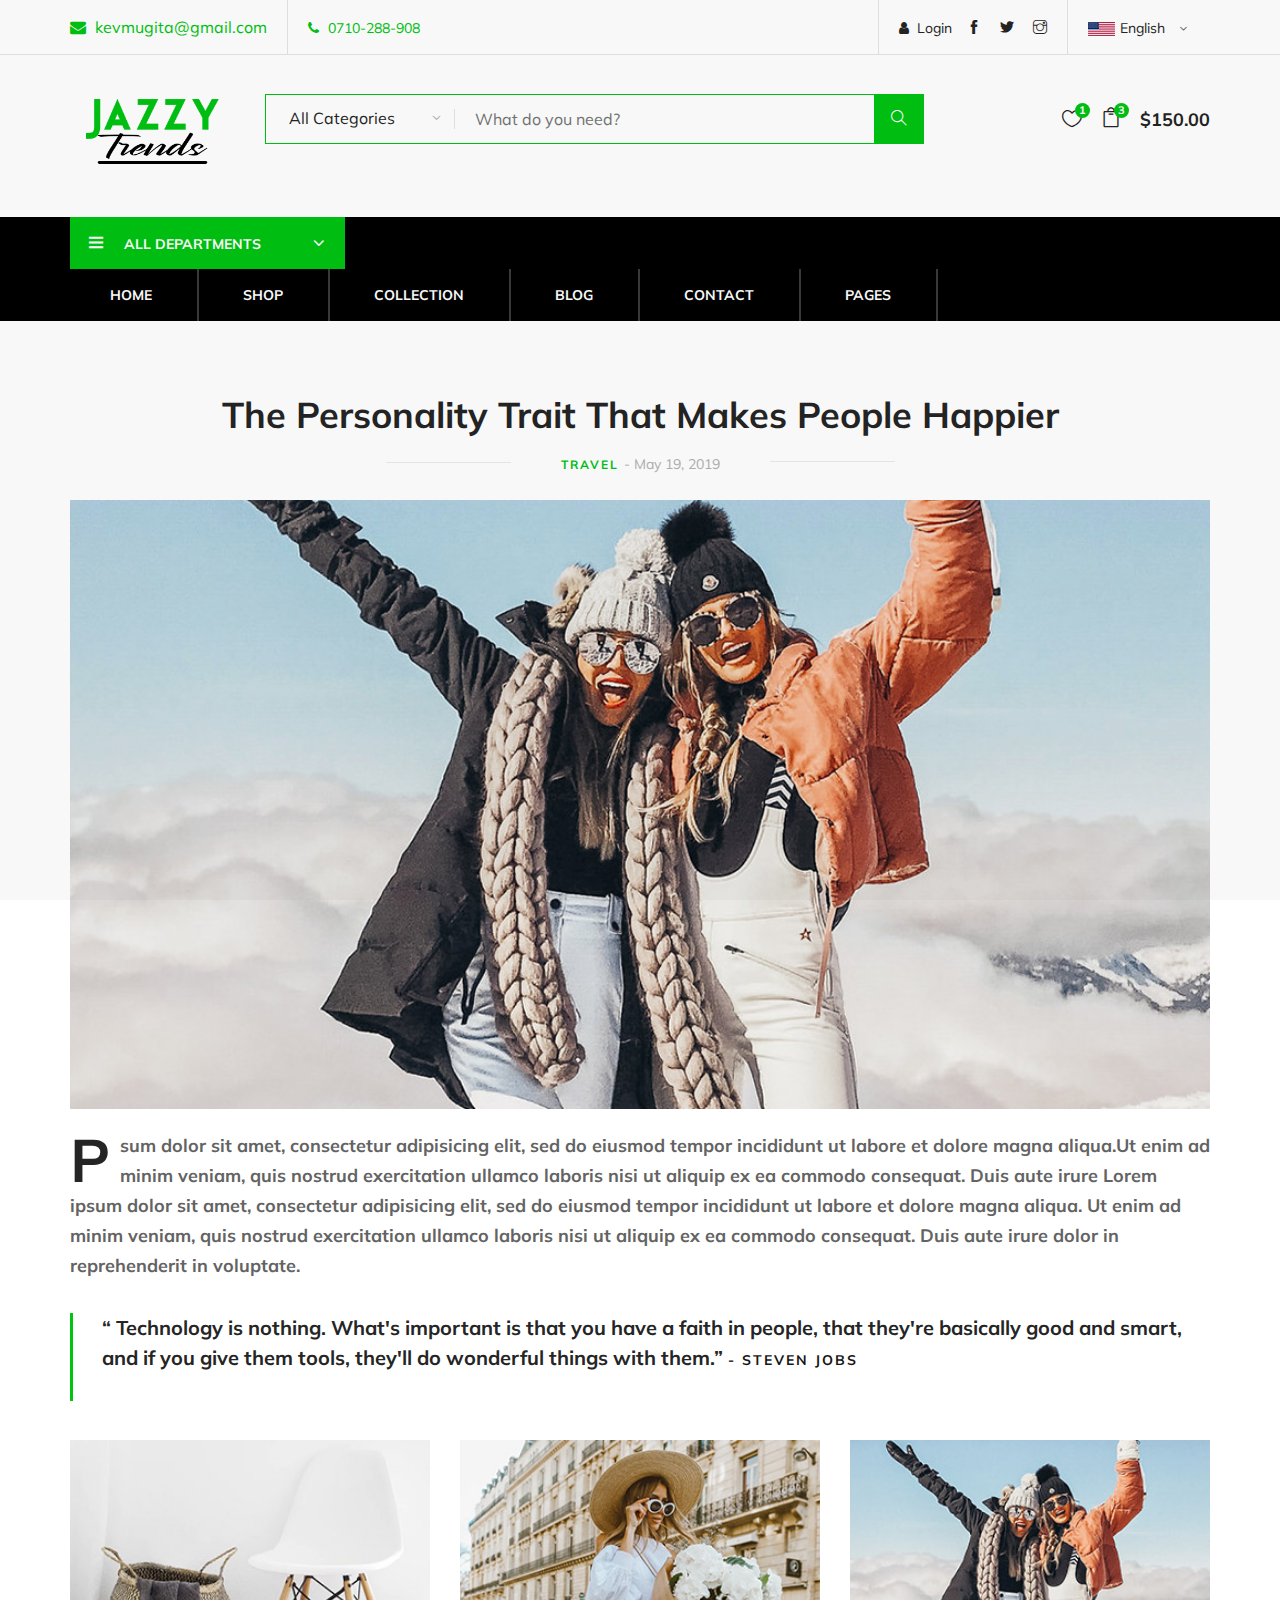
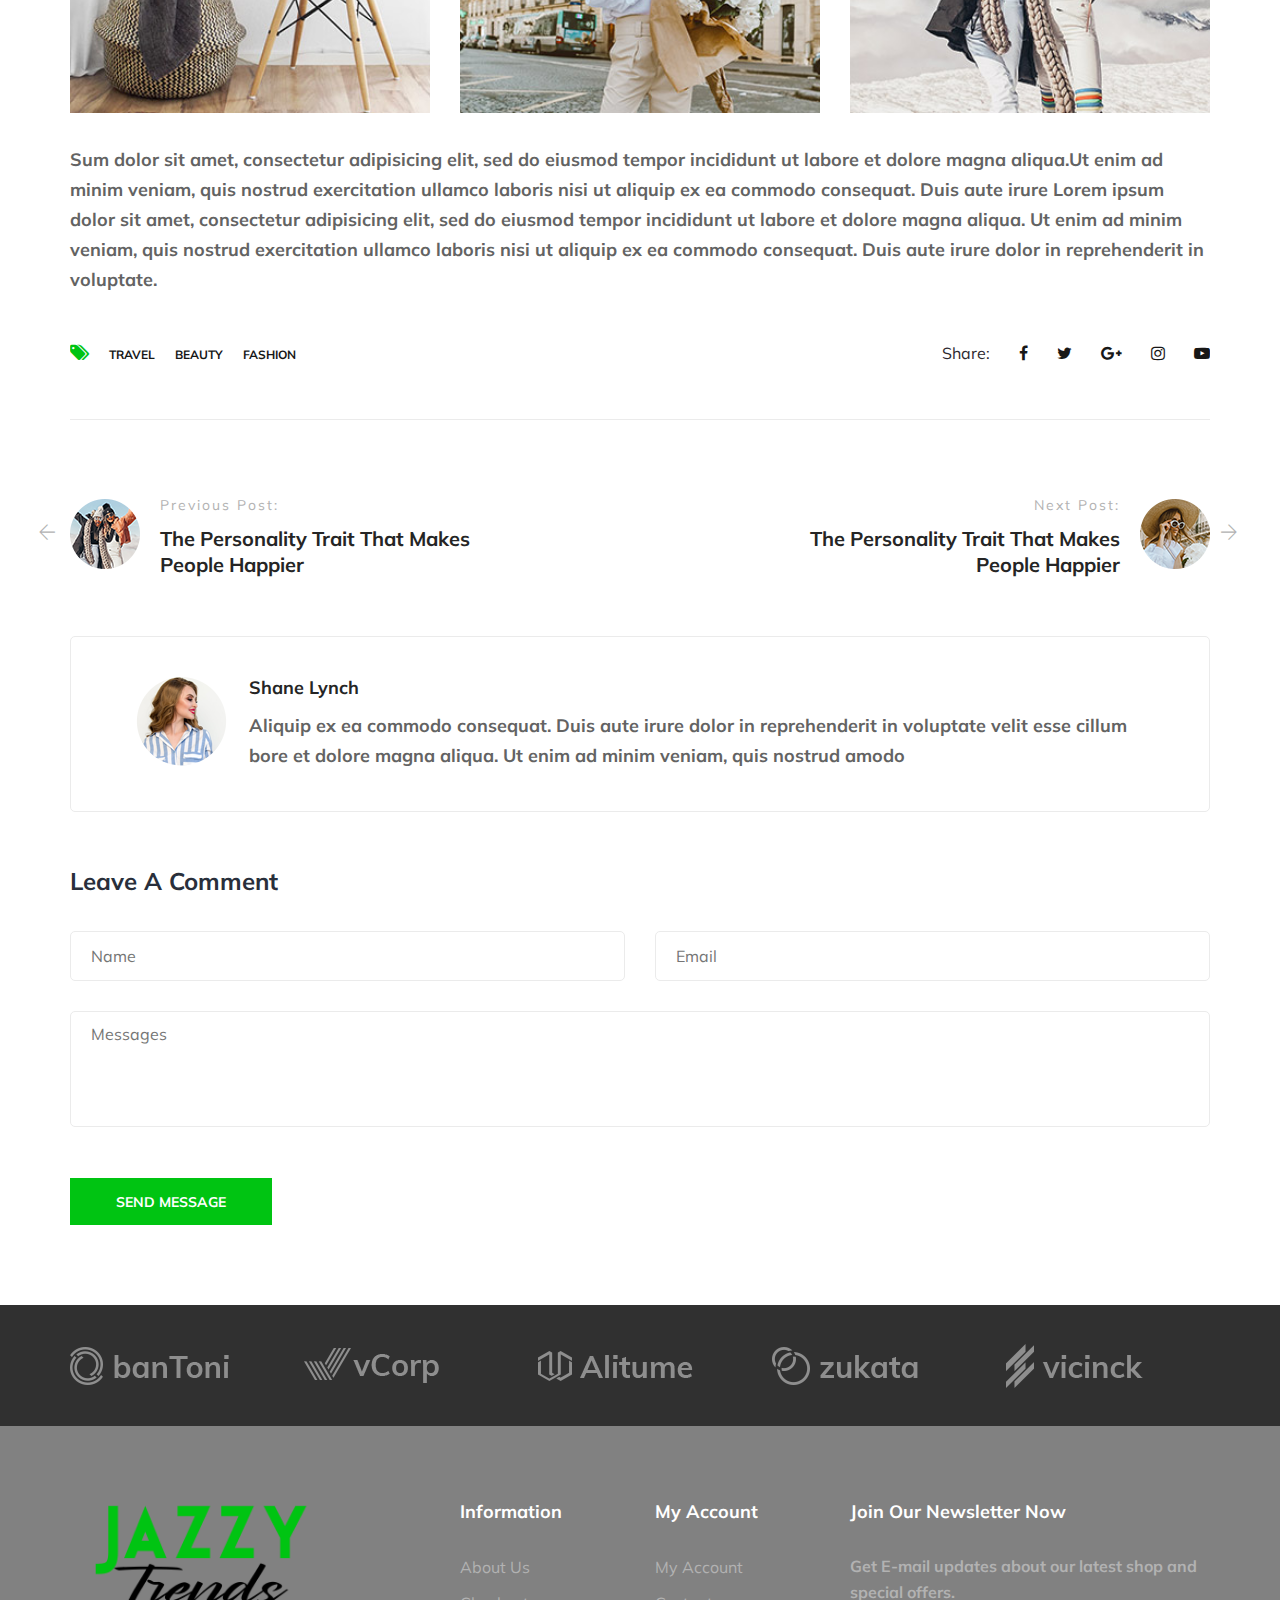
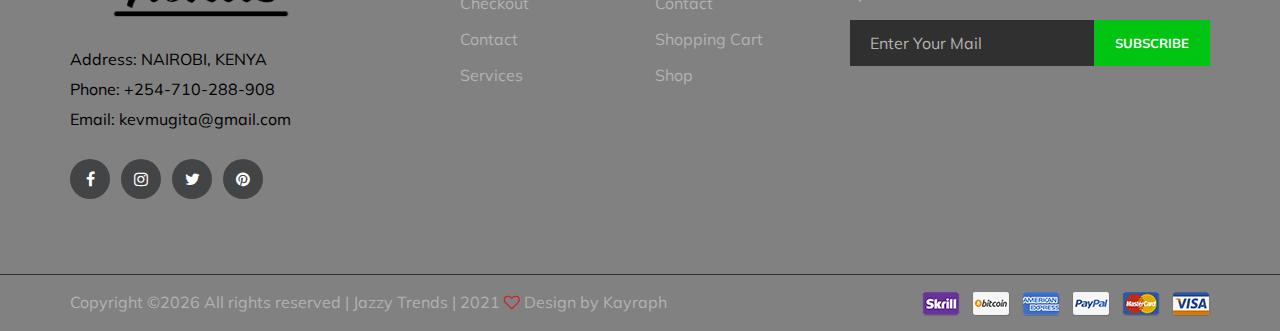
==== commit f3d75581: "addded meta tags in all pages" ====
--- a/blog-details.html
+++ b/blog-details.html
@@ -3,8 +3,8 @@
 
     <head>
         <meta charset="UTF-8">
-        <meta name="description" content="Fashi Template">
-        <meta name="keywords" content="Fashi, unica, creative, html">
+        <meta name="description" content="Jazzy trends">
+        <meta name="keywords" content="Jazzy, unica, creative, html">
         <meta name="viewport" content="width=device-width, initial-scale=1.0">
         <meta http-equiv="X-UA-Compatible" content="ie=edge">
         <title>Jazzy Trends</title>
@@ -164,7 +164,7 @@
                         <li><a href="#">Collection</a>
                             <ul class="dropdown">
                                 <li><a href="#adolts">Jerseys</a></li>
-                                <li><a href="#keido">Golf Accessories</a></li>
+                                <li><a href="#golf">Golf Accessories</a></li>
                                 <li><a href="#">Basketball Shoes</a></li>
                                 <li><a href="#">Skating Accessories</a></li>
                             </ul>
--- a/css/style.css
+++ b/css/style.css
@@ -1008,7 +1008,7 @@
 }
 
 .single-banner .inner-text h4 {
-	color: #00c412;
+	color: #fff;
 	font-weight: 800;
 	border-radius: 10px;
 	padding: 11px 28px;
@@ -3951,10 +3951,10 @@
 
 @media only screen and (max-width: 991px) {
 	.banner-section {
-		padding: 80px 0 50px;
+		padding: 50px 0 30px;
 	}
 	.single-banner {
-		margin-bottom: 30px;
+		margin-bottom: 20px;
 	}
 	.women-banner {
 		padding-right: 0;
@@ -3969,10 +3969,12 @@
 		margin-right: 0;
 	}
 	.dealz {
-		background-image: url("../img/time-bg.png");
+		background-image: url("../shoes/irving.png");
 		background-position: top;
 		background-repeat: no-repeat;
-		height: auto;
+	}
+	.dealz h2,p{
+		color: #00c412;
 	}
 	.product-slider .owl-nav button[type=button] {
 		display: none;
@@ -4071,6 +4073,9 @@
 /* Large Device: 480px */
 
 @media only screen and (max-width: 767px) {
+	.hero-items .single-hero-items img{
+		width: 50%;
+	}
 	.instagram-photo .insta-item {
 		width: 50%;
 		height: 300px;
@@ -4205,7 +4210,8 @@
 		width: 100px;
 	}
 	.hero-items .off-card {
-		display: none;
+		margin-top: -150px;
+		margin-left: 50px;
 	}
 	.ps-slider .owl-nav button[type=button] {
 		left: 0;
@@ -4242,6 +4248,9 @@
 /* Small Device: 320px */
 
 @media only screen and (max-width: 479px) {
+	.hero-items .single-hero-items img{
+		width: 50%;
+	}
 	.instagram-photo .insta-item {
 		width: 100%;
 	}
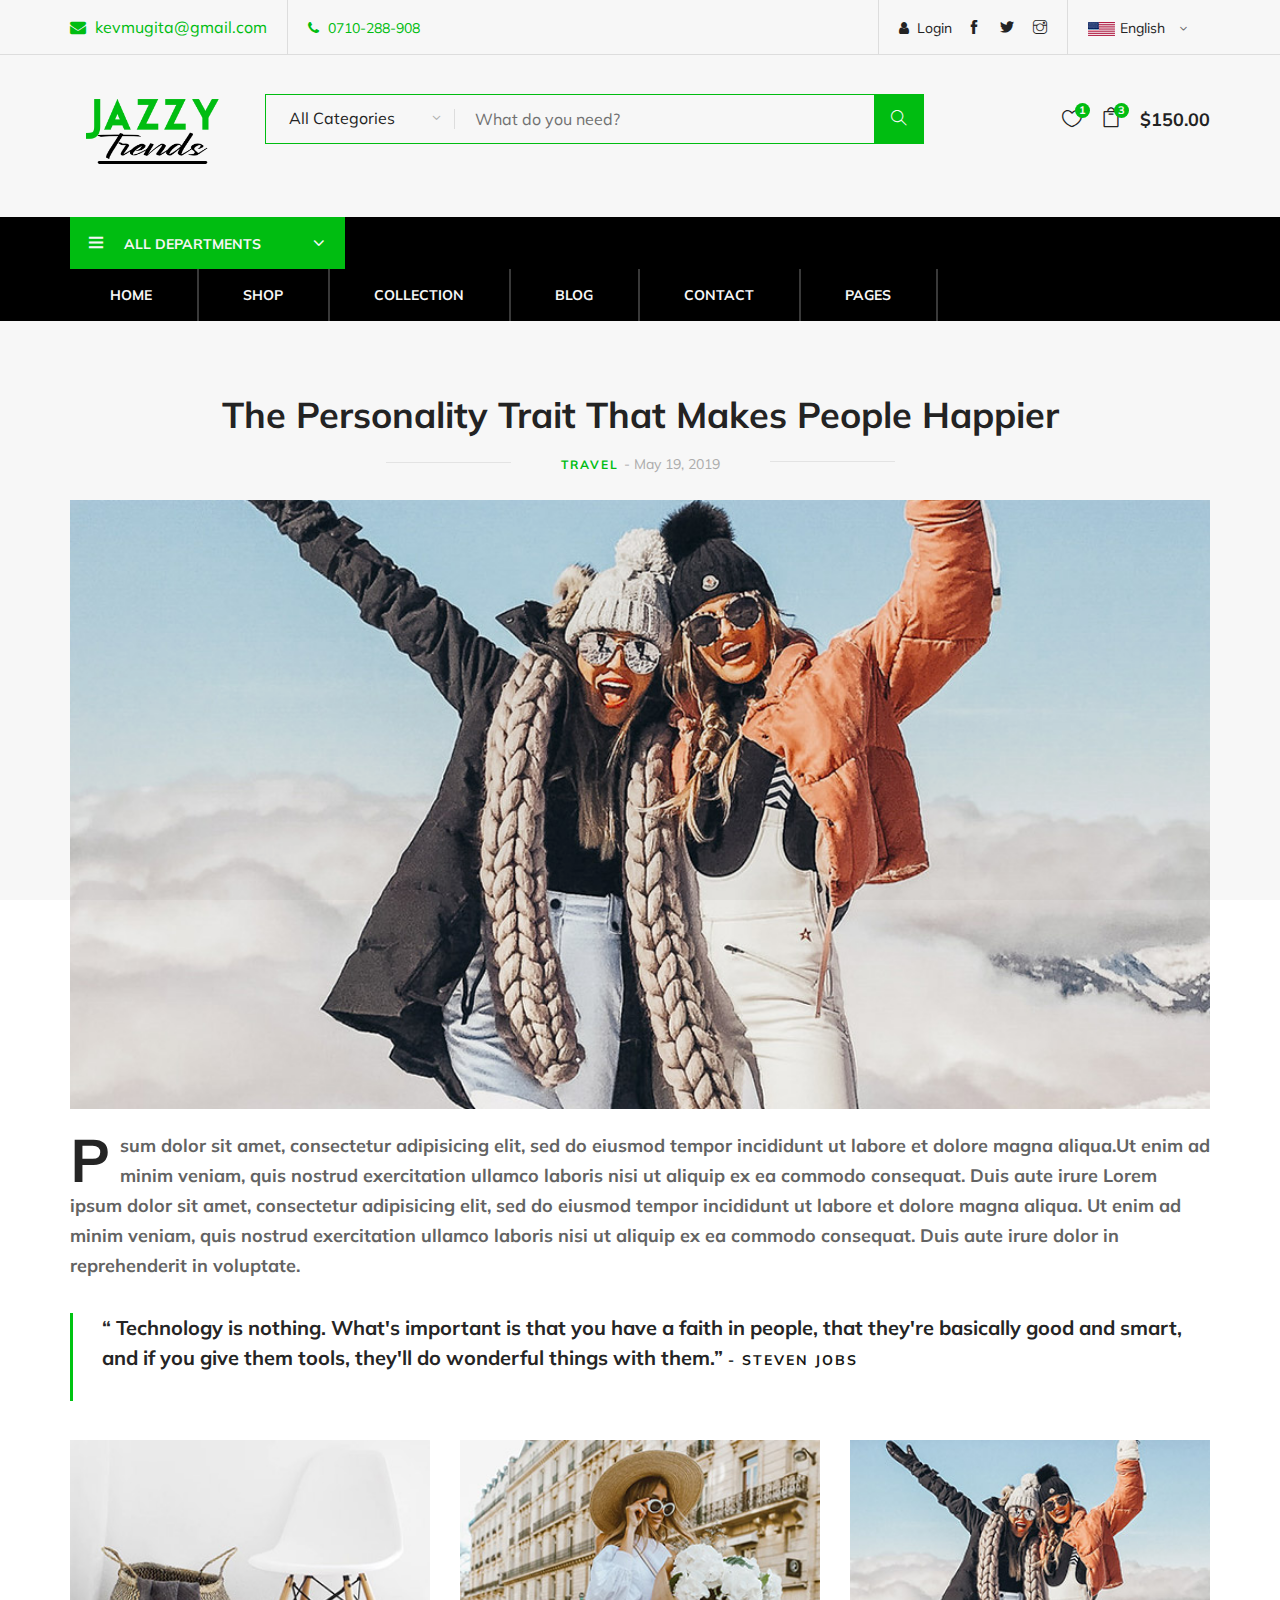
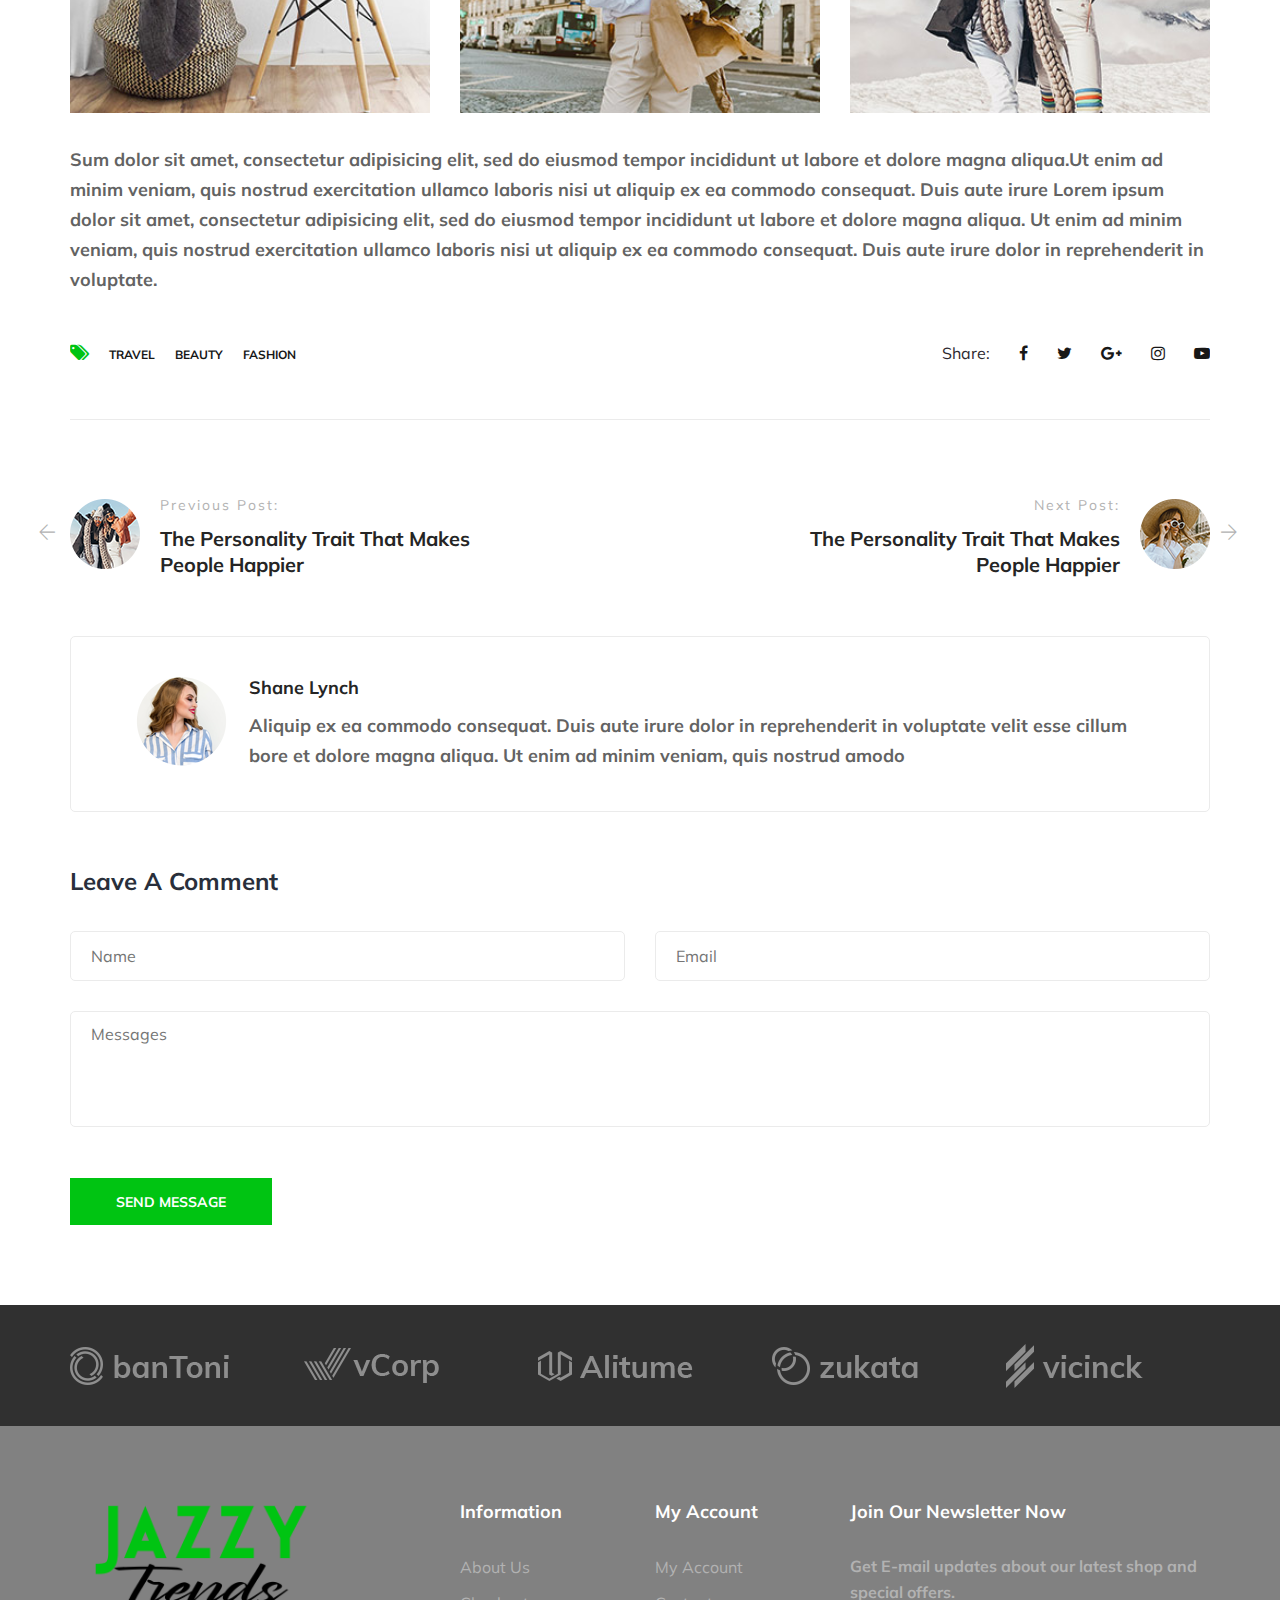
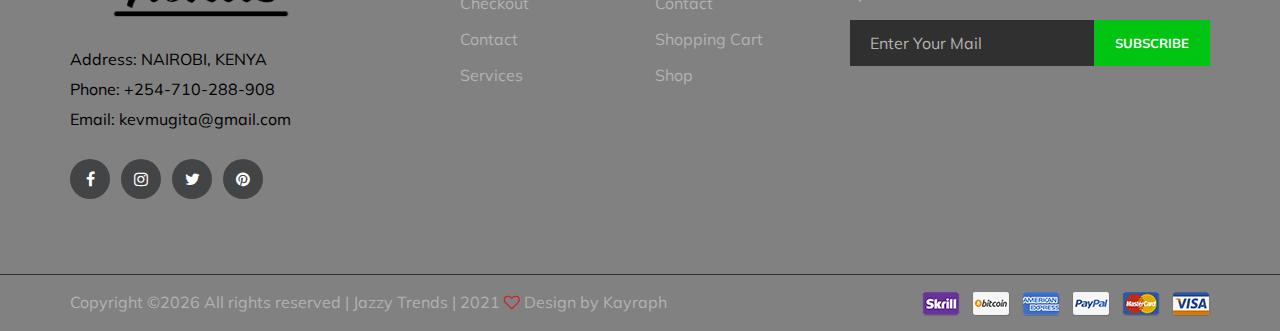
==== commit b14831df: "added new details" ====
--- a/blog-details.html
+++ b/blog-details.html
@@ -151,7 +151,7 @@
                             <li><a href="#">Customizable Jerseys</a></li>
                             <li><a href="#keido">Kid's Jerseys</a></li>
                             <li><a href="#">Golf Accessories/Shoes</a></li>
-                            <li><a href="#">Skating Accessories</a></li>
+                            <li><a href="#">Skateboarding</a></li>
                             <li><a href="#weeky">Deal Of The Week🔥</a></li>
                             <li><a href="#popbrands">Popular Brands</a></li>
                         </ul>
@@ -166,7 +166,7 @@
                                 <li><a href="#adolts">Jerseys</a></li>
                                 <li><a href="#golf">Golf Accessories</a></li>
                                 <li><a href="#">Basketball Shoes</a></li>
-                                <li><a href="#">Skating Accessories</a></li>
+                                <li><a href="#">Skateboarding</a></li>
                             </ul>
                         </li>
                         <li><a href="#">Blog</a></li>
